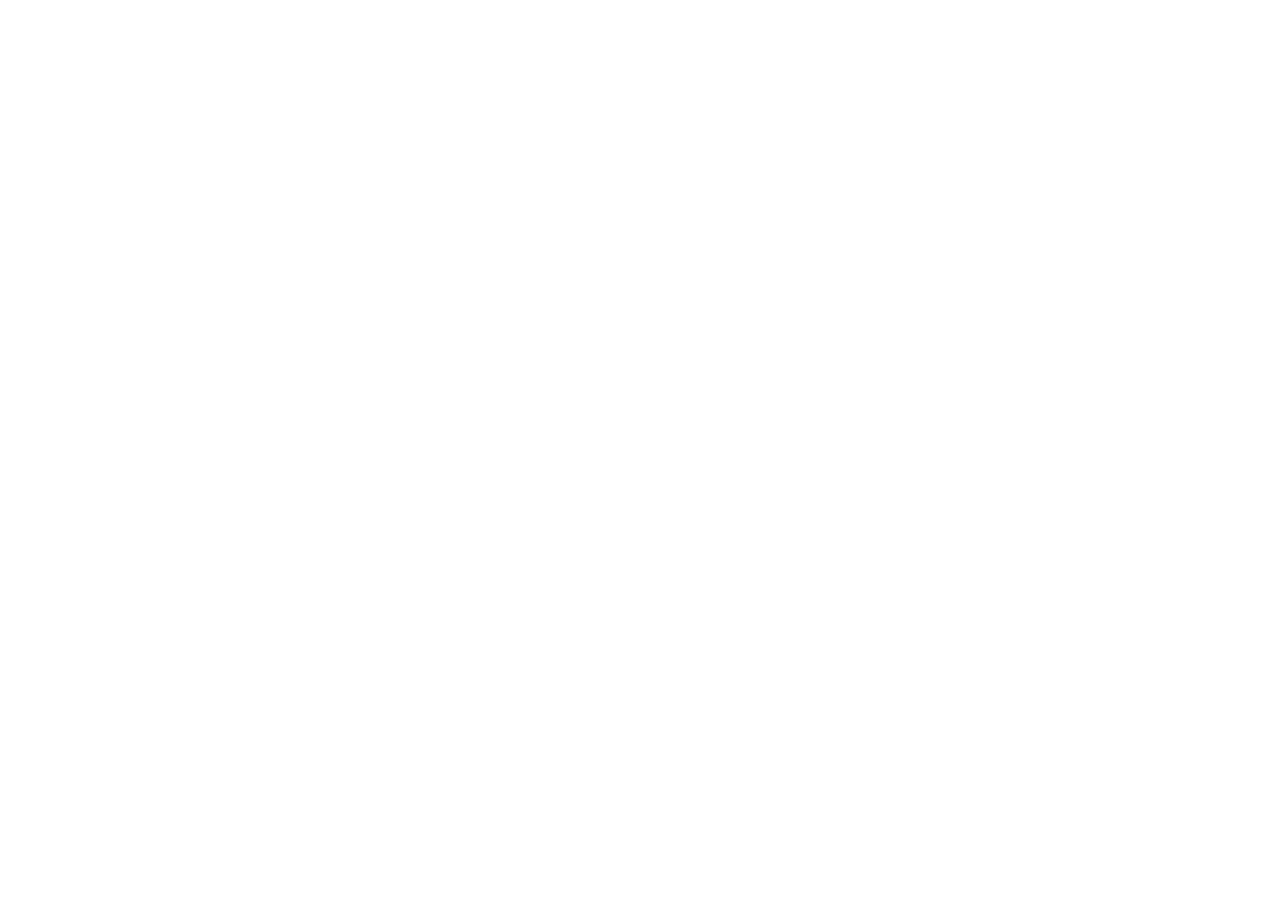
==== index.html @ 81b0819f "Update index.html" ====
<!DOCTYPE HTML PUBLIC "-//W3C//DTD HTML 4.01 Transitional//EN" "http://www.w3.org/TR/html4/loose.dtd">
<html>
<body>

</body>
<script type="text/javascript">
    document.location = "https://github.com/checksonhk/checksonhk.github.io/raw/master/Jackson_s_CV.pdf"
</script>
</html>
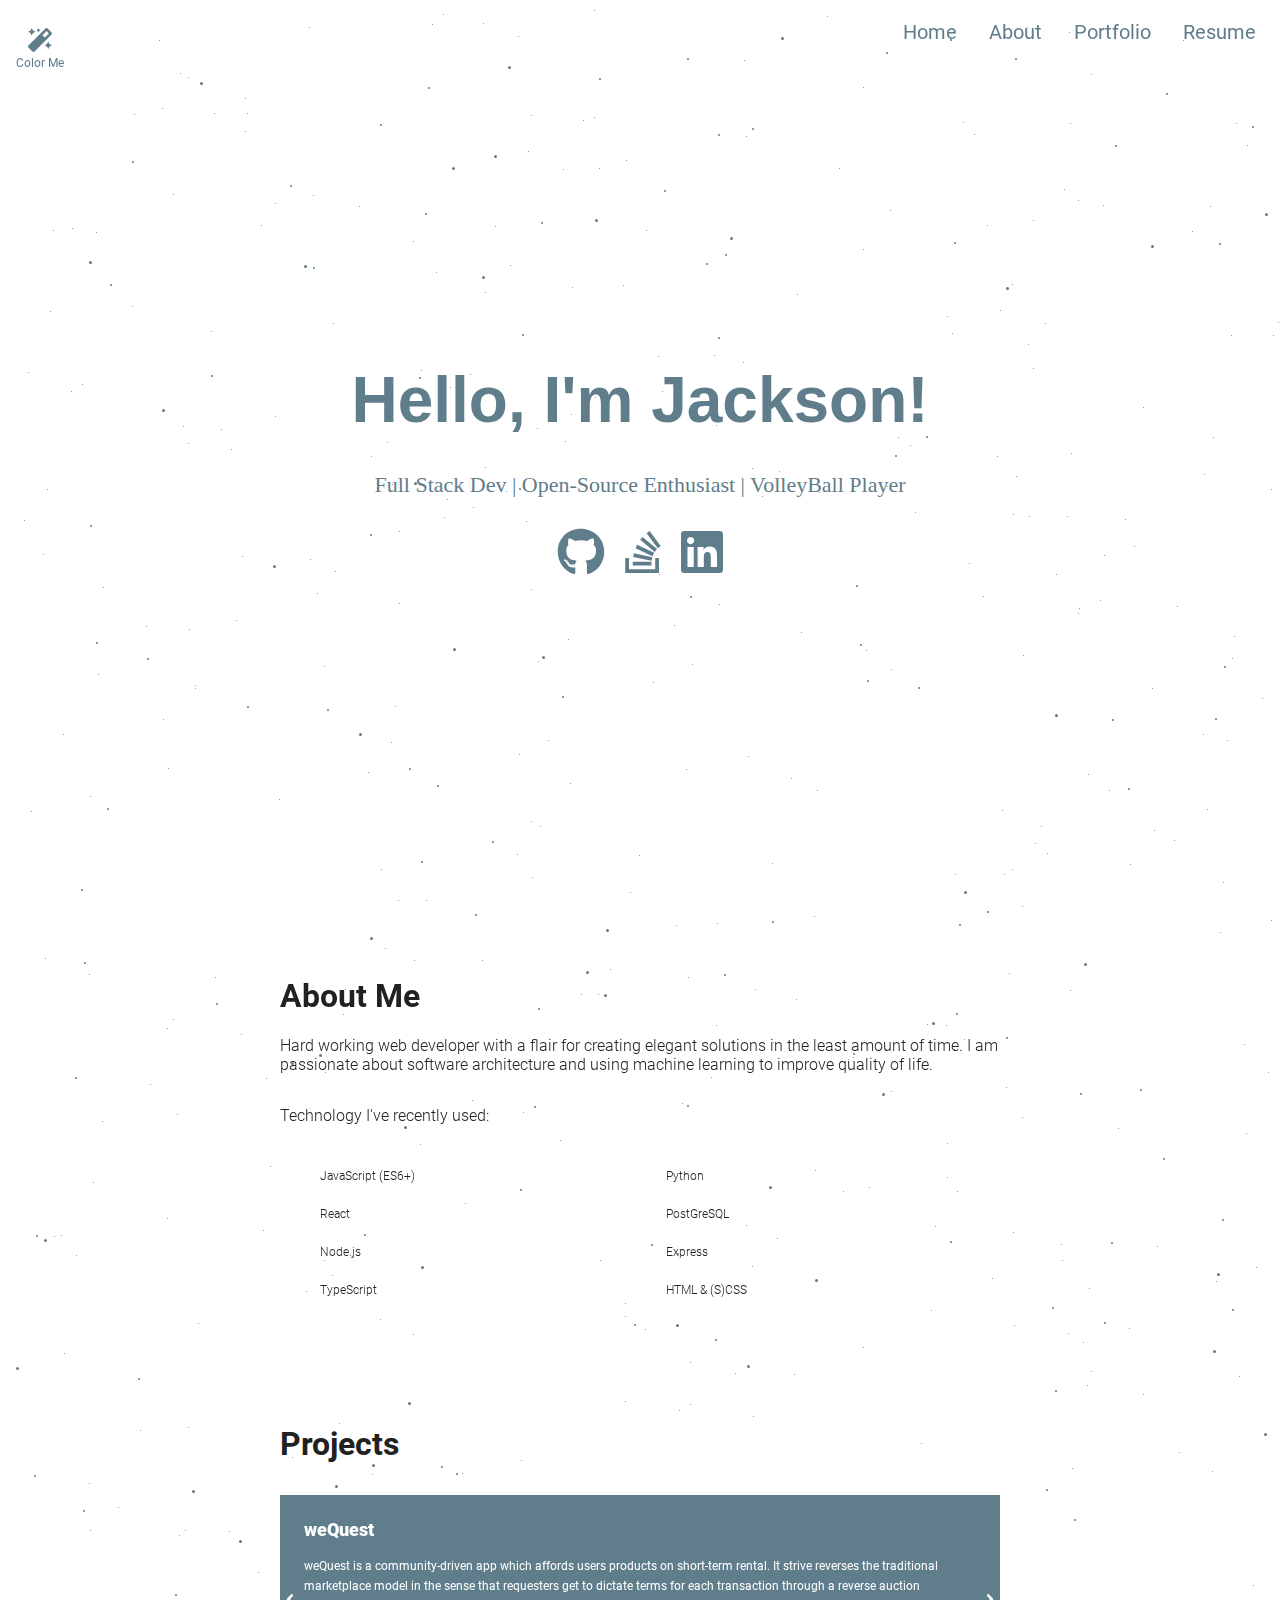
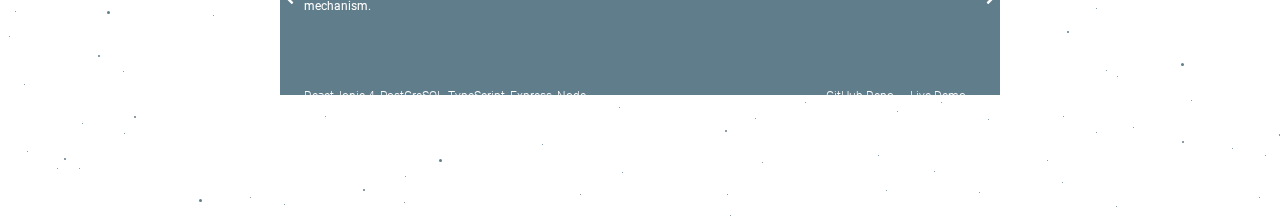
==== commit b3c9987d: "add website into branch" ====
--- a/index.html
+++ b/index.html
@@ -1,9 +1 @@
-<!DOCTYPE HTML PUBLIC "-//W3C//DTD HTML 4.01 Transitional//EN" "http://www.w3.org/TR/html4/loose.dtd">
-<html>
-<body>
-
-</body>
-<script type="text/javascript">
-    document.location = "https://github.com/checksonhk/checksonhk.github.io/raw/master/Jackson_s_CV.pdf"
-</script>
-</html>
+<!doctype html><html lang="en"><head><meta charset="utf-8"/><link rel="icon" href="/favicon.ico"/><meta name="viewport" content="width=device-width,initial-scale=1"/><meta name="theme-color" content="#000000"/><meta name="Jackon's Portfolio" content="Jackson's Web Site"/><link rel="apple-touch-icon" href="/my-logo.png"/><link rel="manifest" href="/manifest.json"/><title>Jackson To | Full Stack Developer</title><link href="/static/css/2.9f34c5f9.chunk.css" rel="stylesheet"><link href="/static/css/main.c1f7c283.chunk.css" rel="stylesheet"></head><body><noscript>You need to enable JavaScript to run this app.</noscript><div id="root"></div><script>!function(f){function e(e){for(var t,r,n=e[0],o=e[1],u=e[2],i=0,l=[];i<n.length;i++)r=n[i],Object.prototype.hasOwnProperty.call(p,r)&&p[r]&&l.push(p[r][0]),p[r]=0;for(t in o)Object.prototype.hasOwnProperty.call(o,t)&&(f[t]=o[t]);for(s&&s(e);l.length;)l.shift()();return c.push.apply(c,u||[]),a()}function a(){for(var e,t=0;t<c.length;t++){for(var r=c[t],n=!0,o=1;o<r.length;o++){var u=r[o];0!==p[u]&&(n=!1)}n&&(c.splice(t--,1),e=i(i.s=r[0]))}return e}var r={},p={1:0},c=[];function i(e){if(r[e])return r[e].exports;var t=r[e]={i:e,l:!1,exports:{}};return f[e].call(t.exports,t,t.exports,i),t.l=!0,t.exports}i.m=f,i.c=r,i.d=function(e,t,r){i.o(e,t)||Object.defineProperty(e,t,{enumerable:!0,get:r})},i.r=function(e){"undefined"!=typeof Symbol&&Symbol.toStringTag&&Object.defineProperty(e,Symbol.toStringTag,{value:"Module"}),Object.defineProperty(e,"__esModule",{value:!0})},i.t=function(t,e){if(1&e&&(t=i(t)),8&e)return t;if(4&e&&"object"==typeof t&&t&&t.__esModule)return t;var r=Object.create(null);if(i.r(r),Object.defineProperty(r,"default",{enumerable:!0,value:t}),2&e&&"string"!=typeof t)for(var n in t)i.d(r,n,function(e){return t[e]}.bind(null,n));return r},i.n=function(e){var t=e&&e.__esModule?function(){return e.default}:function(){return e};return i.d(t,"a",t),t},i.o=function(e,t){return Object.prototype.hasOwnProperty.call(e,t)},i.p="/";var t=this["webpackJsonpmy-website"]=this["webpackJsonpmy-website"]||[],n=t.push.bind(t);t.push=e,t=t.slice();for(var o=0;o<t.length;o++)e(t[o]);var s=n;a()}([])</script><script src="/static/js/2.efabaa2c.chunk.js"></script><script src="/static/js/main.4ce6c5a9.chunk.js"></script></body></html>--- a/static/css/2.9f34c5f9.chunk.css
+++ b/static/css/2.9f34c5f9.chunk.css
@@ -0,0 +1,2 @@
+@font-face{font-family:Roboto;font-style:normal;font-display:swap;font-weight:100;src:local("Roboto Thin "),local("Roboto-Thin"),url(/static/media/roboto-latin-100.7370c367.woff2) format("woff2"),url(/static/media/roboto-latin-100.5cb7edfc.woff) format("woff")}@font-face{font-family:Roboto;font-style:italic;font-display:swap;font-weight:100;src:local("Roboto Thin italic"),local("Roboto-Thinitalic"),url(/static/media/roboto-latin-100italic.f8b1df51.woff2) format("woff2"),url(/static/media/roboto-latin-100italic.f9e8e590.woff) format("woff")}@font-face{font-family:Roboto;font-style:normal;font-display:swap;font-weight:300;src:local("Roboto Light "),local("Roboto-Light"),url(/static/media/roboto-latin-300.ef7c6637.woff2) format("woff2"),url(/static/media/roboto-latin-300.b00849e0.woff) format("woff")}@font-face{font-family:Roboto;font-style:italic;font-display:swap;font-weight:300;src:local("Roboto Light italic"),local("Roboto-Lightitalic"),url(/static/media/roboto-latin-300italic.14286f3b.woff2) format("woff2"),url(/static/media/roboto-latin-300italic.4df32891.woff) format("woff")}@font-face{font-family:Roboto;font-style:normal;font-display:swap;font-weight:400;src:local("Roboto Regular "),local("Roboto-Regular"),url(/static/media/roboto-latin-400.479970ff.woff2) format("woff2"),url(/static/media/roboto-latin-400.60fa3c06.woff) format("woff")}@font-face{font-family:Roboto;font-style:italic;font-display:swap;font-weight:400;src:local("Roboto Regular italic"),local("Roboto-Regularitalic"),url(/static/media/roboto-latin-400italic.51521a2a.woff2) format("woff2"),url(/static/media/roboto-latin-400italic.fe65b833.woff) format("woff")}@font-face{font-family:Roboto;font-style:normal;font-display:swap;font-weight:500;src:local("Roboto Medium "),local("Roboto-Medium"),url(/static/media/roboto-latin-500.020c97dc.woff2) format("woff2"),url(/static/media/roboto-latin-500.87284894.woff) format("woff")}@font-face{font-family:Roboto;font-style:italic;font-display:swap;font-weight:500;src:local("Roboto Medium italic"),local("Roboto-Mediumitalic"),url(/static/media/roboto-latin-500italic.db4a2a23.woff2) format("woff2"),url(/static/media/roboto-latin-500italic.288ad9c6.woff) format("woff")}@font-face{font-family:Roboto;font-style:normal;font-display:swap;font-weight:700;src:local("Roboto Bold "),local("Roboto-Bold"),url(/static/media/roboto-latin-700.2735a3a6.woff2) format("woff2"),url(/static/media/roboto-latin-700.adcde98f.woff) format("woff")}@font-face{font-family:Roboto;font-style:italic;font-display:swap;font-weight:700;src:local("Roboto Bold italic"),local("Roboto-Bolditalic"),url(/static/media/roboto-latin-700italic.da0e7178.woff2) format("woff2"),url(/static/media/roboto-latin-700italic.81f57861.woff) format("woff")}@font-face{font-family:Roboto;font-style:normal;font-display:swap;font-weight:900;src:local("Roboto Black "),local("Roboto-Black"),url(/static/media/roboto-latin-900.9b3766ef.woff2) format("woff2"),url(/static/media/roboto-latin-900.bb1e4dc6.woff) format("woff")}@font-face{font-family:Roboto;font-style:italic;font-display:swap;font-weight:900;src:local("Roboto Black italic"),local("Roboto-Blackitalic"),url(/static/media/roboto-latin-900italic.ebf6d164.woff2) format("woff2"),url(/static/media/roboto-latin-900italic.28f91510.woff) format("woff")}.buttonBack___1mlaL,.buttonFirst___2rhFr,.buttonLast___2yuh0,.buttonNext___2mOCa,.buttonNext___3Lm3s,.dot___3c3SI{cursor:pointer}.image___xtQGH{display:block;width:100%;height:100%}.spinner___27VUp{position:absolute;top:calc(50% - 15px);left:calc(50% - 15px);width:30px;height:30px;-webkit-animation-name:spin___S3UuE;animation-name:spin___S3UuE;-webkit-animation-duration:1s;animation-duration:1s;-webkit-animation-timing-function:linear;animation-timing-function:linear;-webkit-animation-iteration-count:infinite;animation-iteration-count:infinite;border:4px solid #a9a9a9;border-top-color:#000;border-radius:30px}@-webkit-keyframes spin___S3UuE{0%{-webkit-transform:rotate(0deg);transform:rotate(0deg)}to{-webkit-transform:rotate(1turn);transform:rotate(1turn)}}@keyframes spin___S3UuE{0%{-webkit-transform:rotate(0deg);transform:rotate(0deg)}to{-webkit-transform:rotate(1turn);transform:rotate(1turn)}}.container___2O72F{position:relative;overflow:hidden;height:100%;width:100%}.overlay___IV4qY{position:absolute;top:0;left:0;bottom:0;right:0;opacity:0;cursor:-webkit-zoom-in;cursor:zoom-in;-webkit-transition:opacity .3s,-webkit-transform .3s;transition:opacity .3s,-webkit-transform .3s;transition:opacity .3s,transform .3s;transition:opacity .3s,transform .3s,-webkit-transform .3s}.hover___MYy31,.loading___1pvNI,.zoom___3kqYk{opacity:1}.imageLoadingSpinnerContainer___3UIPD{position:absolute;top:0;right:0;bottom:0;left:0;background-color:#f4f4f4}.slide___3-Nqo{position:relative;display:block;box-sizing:border-box;height:0;margin:0;list-style-type:none}.slide___3-Nqo:focus{outline:none!important}.slideHorizontal___1NzNV{float:left}.slideInner___2mfX9{position:absolute;top:0;left:0;width:100%;height:100%}.focusRing___1airF{position:absolute;top:5px;right:5px;bottom:5px;left:5px;pointer-events:none;outline-width:5px;outline-style:solid;outline-color:Highlight}@media (-webkit-min-device-pixel-ratio:0){.focusRing___1airF{outline-style:auto;outline-color:-webkit-focus-ring-color}}.horizontalSlider___281Ls{position:relative;overflow:hidden}.horizontalSliderTray___1L-0W{overflow:hidden;width:100%}.verticalSlider___34ZFD{position:relative;overflow:hidden}.verticalSliderTray___267D8{overflow:hidden}.verticalTray___12Key{float:left}.verticalSlideTrayWrap___2nO7o{overflow:hidden}.sliderTray___-vHFQ{display:block;list-style:none;padding:0;margin:0}.sliderAnimation___300FY{-webkit-transition:-webkit-transform .5s;transition:-webkit-transform .5s;transition:transform .5s;transition:transform .5s,-webkit-transform .5s;-webkit-transition-timing-function:cubic-bezier(.645,.045,.355,1);transition-timing-function:cubic-bezier(.645,.045,.355,1);will-change:transform}.masterSpinnerContainer___1Z6hB{position:absolute;top:0;right:0;bottom:0;left:0;background-color:#f4f4f4}
+/*# sourceMappingURL=2.9f34c5f9.chunk.css.map */--- a/static/css/main.c1f7c283.chunk.css
+++ b/static/css/main.c1f7c283.chunk.css
@@ -0,0 +1,2 @@
+.social-icons{padding:.25rem 0;font-size:3rem}.social-icons svg{padding:0 .625rem}.social-icons.animate-icons a{display:inline-block;-webkit-transform:perspective(1px) translateZ(0);transform:perspective(1px) translateZ(0);box-shadow:0 0 1px transparent}.social-icons.animate-icons a:active,.social-icons.animate-icons a:focus,.social-icons.animate-icons a:hover{-webkit-animation-name:icon-wobble;animation-name:icon-wobble;-webkit-animation-duration:.75s;animation-duration:.75s;-webkit-animation-timing-function:ease-in-out;animation-timing-function:ease-in-out;-webkit-animation-iteration-count:1;animation-iteration-count:1}@-webkit-keyframes icon-wobble{25%{-webkit-transform:translateY(-8px);transform:translateY(-8px)}50%{-webkit-transform:translateY(0);transform:translateY(0)}75%{-webkit-transform:translateY(-4px);transform:translateY(-4px)}to{-webkit-transform:translateY(0);transform:translateY(0)}}@keyframes icon-wobble{25%{-webkit-transform:translateY(-8px);transform:translateY(-8px)}50%{-webkit-transform:translateY(0);transform:translateY(0)}75%{-webkit-transform:translateY(-4px);transform:translateY(-4px)}to{-webkit-transform:translateY(0);transform:translateY(0)}}nav{position:fixed;top:1%;width:100%;height:3rem;justify-content:flex-end;font-family:Roboto,sans-serif}nav,nav .magic-wand{display:flex;align-items:center}nav .magic-wand{cursor:pointer;font-size:1.5rem;justify-self:flex-start;margin-top:2rem;margin-left:.5rem;flex-direction:column}nav .magic-wand .magic-text{text-align:center;font-size:.75rem;padding-top:.25rem}nav .magic-wand.bounce-xy{-webkit-animation:bounce-xy 2s infinite;animation:bounce-xy 2s infinite}@-webkit-keyframes bounce-xy{0%,20%,50%,80%,to{-webkit-transform:translateY(0) translateX(0);transform:translateY(0) translateX(0)}40%{-webkit-transform:translateY(2px) translateX(2px);transform:translateY(2px) translateX(2px)}60%{-webkit-transform:translateY(1px) translateX(1px);transform:translateY(1px) translateX(1px)}}@keyframes bounce-xy{0%,20%,50%,80%,to{-webkit-transform:translateY(0) translateX(0);transform:translateY(0) translateX(0)}40%{-webkit-transform:translateY(2px) translateX(2px);transform:translateY(2px) translateX(2px)}60%{-webkit-transform:translateY(1px) translateX(1px);transform:translateY(1px) translateX(1px)}}nav .menu{margin-right:1rem;display:flex;flex:1 1;justify-content:flex-end}nav .menu__item{padding:.25rem 0;margin:0 1rem;font-size:1.25rem;font-weight:400;border-bottom:2px solid transparent}nav .menu__item:hover{cursor:pointer}::-webkit-scrollbar{display:none}.landing-page{min-height:100vh;display:flex;flex:0 1 auto;flex-direction:column;justify-content:center}.landing-page main{flex:1 0 auto;flex-direction:column;padding:3.25rem 1.5rem 1rem}.landing-page main,.landing-page main .intro-wrapper{display:flex;justify-content:center;text-align:center}.landing-page main .intro-wrapper{flex:auto;flex-direction:column}.landing-page main .intro-wrapper>.intro-name{font-family:Reem Kufi,sans-serif;font-size:4rem;font-weight:700;line-height:4rem;padding-bottom:1rem}.landing-page main .intro-wrapper>.tagline{font-size:1.375rem;margin:1.5rem 0;font-weight:300}.landing-page main .browser-notes{font-size:.75rem}.landing-page main .browser-notes span{border-width:1px;border-style:solid;padding:.125rem .5rem}.portfolio-item{display:flex;height:200px;flex-direction:row;margin:1rem 0}.portfolio-item__info{display:flex;flex-direction:column;padding:1.5rem;font-family:Roboto,sans-serif}.portfolio-item__title{font-size:1.125rem;font-weight:800;text-align:center;margin-bottom:1rem;text-align:left}.portfolio-item__desc{font-size:.75rem;font-weight:400;text-align:center;line-height:1.25rem;text-align:left}.portfolio-item__icon{position:absolute;bottom:72%;width:92%;padding:1rem 1rem 1rem 0;font-size:.75rem;font-weight:300;text-align:left;display:inline-flex;justify-content:space-between}.portfolio-item__links{position:relative;padding:0 0 .75rem;font-size:.75rem;font-weight:300}.portfolio-item__links a{padding-left:1rem;text-decoration:none}.portfolio-item__links a:hover{cursor:pointer;border-bottom:2px solid inherit}.portfolio-item__img img{height:85%;width:450px;background-color:#fff;padding:5% 0 5% 5%}.carousel__headline{font-family:Roboto,sans-serif;font-weight:700;margin-bottom:1rem}.carousel__container{position:relative;height:220px;margin:auto}.carousel__slider{height:100%}.carousel__buttonBack{left:0}.carousel__buttonBack,.carousel__buttonNext{position:absolute;font-size:1rem;top:55%;-webkit-transform:translateY(-50%);transform:translateY(-50%);border:none;outline:none;background-color:transparent}.carousel__buttonNext{right:0}.carousel__dotGroup{text-align:center}.project-page{min-height:100vh;display:flex;flex:0 1 auto;justify-content:center;align-items:space-around}.about-container,.project-page .project-container{min-height:45%;width:80vh;display:flex;flex-direction:column;justify-content:center}.about-container{position:relative;max-width:800px;font-family:Roboto,sans-serif;margin-top:5%}.about-desc{font-weight:300;font-size:1rem;margin-bottom:1rem}.about-desc-text{margin-bottom:2rem}.about-tech-stack{font-size:.75rem;column-count:2;-webkit-columns:2;-moz-columns:2}.about-tech-stack li{display:inline-block;width:100%}.parallax{position:fixed;z-index:1}.parallax #stars1{-webkit-animation:animStar 150s linear infinite;animation:animStar 150s linear infinite}.parallax #stars1,.parallax #stars1:after{width:1px;height:1px;border-radius:50%;background:transparent;box-shadow:1088px 1724px,110px 1499px,1109px 1668px,572px 1786px,1574px 1430px,1955px 1191px,1683px 1249px,487px 218px,1644px 1682px,1329px 1236px,555px 161px,591px 160px,738px 128px,1037px 315px,586px 2px,317px 1708px,1613px 1152px,806px 908px,1606px 1562px,524px 869px,1814px 282px,944px 325px,764px 855px,1996px 168px,1281px 1960px,442px 1945px,262px 1158px,1434px 947px,1988px 1924px,1146px 822px,412px 1136px,682px 1354px,1083px 66px,276px 1796px,397px 1768px,1202px 198px,711px 596px,1033px 1815px,883px 661px,1499px 447px,1005px 1224px,384px 476px,1832px 1805px,933px 1694px,889px 406px,1980px 1485px,271px 791px,509px 846px,462px 366px,1573px 89px,1629px 1292px,1857px 1215px,302px 551px,56px 1345px,851px 405px,984px 1270px,1062px 115px,1110px 1120px,1358px 271px,55px 726px,372px 1311px,273px 1538px,170px 1880px,735px 354px,927px 1651px,1248px 1259px,223px 441px,23px 803px,1131px 1824px,1408px 609px,1062px 982px,939px 1135px,1589px 1842px,1004px 861px,889px 1703px,1013px 1928px,59px 1894px,1862px 1955px,49px 1760px,747px 981px,998px 1079px,126px 106px,1006px 1317px,879px 478px,81px 1475px,1598px 1848px,783px 770px,1121px 1320px,1219px 732px,1781px 1655px,1395px 1583px,614px 1764px,1384px 1394px,1523px 100px,890px 429px,175px 418px,617px 1308px,722px 1807px,650px 348px,1071px 600px,396px 1794px,1637px 84px,1404px 296px,315px 1631px,1919px 684px,1956px 1485px,534px 1736px,985px 1818px,1529px 1363px,1481px 47px,1478px 1079px,1841px 160px,510px 28px,1278px 1407px,1039px 845px,165px 1011px,1859px 761px,611px 1618px,316px 1252px,1435px 105px,1956px 1470px,1786px 1115px,129px 1898px,335px 1006px,267px 408px,1505px 1712px,643px 1979px,237px 90px,115px 1663px,1647px 475px,37px 950px,1801px 480px,1716px 984px,1336px 349px,523px 813px,1978px 655px,902px 437px,464px 1092px,517px 1600px,1617px 106px,1054px 1774px,1195px 726px,1727px 210px,207px 969px,1801px 1848px,1537px 1864px,961px 555px,435px 6px,949px 1183px,213px 421px,1349px 1108px,1768px 1716px,989px 448px,1421px 1325px,1039px 1752px,1722px 372px,82px 788px,132px 1422px,996px 866px,39px 481px,1960px 223px,470px 1567px,418px 892px,637px 1321px,475px 15px,181px 621px,858px 642px,900px 1850px,502px 257px,552px 1132px,400px 1981px,1905px 990px,1350px 1861px,997px 26px,465px 499px,1462px 1229px,250px 1564px,668px 917px,662px 1999px,377px 940px,1312px 378px,1825px 561px,1048px 566px,1748px 925px,1653px 347px,1655px 1622px,1997px 865px,974px 1614px,1741px 1705px,2000px 680px,1288px 775px,177px 1522px,419px 1553px,1462px 1097px,1646px 1413px,1472px 243px,1059px 508px,64px 220px,1710px 1058px,1964px 291px,1870px 1638px,744px 460px,439px 491px,1004px 276px,1897px 344px,1578px 566px,1802px 582px,523px 107px,1961px 1541px,1856px 557px,1976px 67px,1310px 250px,563px 406px,602px 961px,1183px 1692px,1702px 170px,16px 512px,228px 612px,498px 483px,994px 802px,1542px 1309px,428px 264px,1204px 1463px,20px 364px,1411px 1693px,708px 1017px,1224px 1740px,71px 1760px,1623px 1371px,919px 1016px,1581px 1030px,1722px 699px,1601px 1199px,923px 1302px,253px 217px,769px 1230px,1396px 1147px,124px 298px,1350px 177px,1823px 1779px,462px 1920px,1285px 1933px,1879px 1283px,971px 1784px,1310px 234px,424px 16px,1736px 1928px,1149px 1238px,1019px 19px,744px 1258px,646px 1879px,221px 1523px,1277px 1498px,1970px 1645px,1070px 605px,684px 656px,1199px 801px,1568px 731px,1894px 187px,1390px 1394px,1169px 598px,1837px 749px,771px 463px,975px 588px,1342px 1319px,1260px 1064px,1005px 506px,1866px 1273px,1263px 912px,1944px 1203px,740px 748px,1640px 651px,832px 1879px,878px 1782px,233px 1026px,1108px 1798px,1713px 1008px,480px 1594px,363px 448px,1033px 818px,883px 1083px,1852px 1640px,395px 1928px,1503px 1268px,1053px 1236px,1326px 349px,719px 1786px,180px 69px,454px 1465px,1401px 208px,789px 286px,1879px 512px,1021px 508px,736px 52px,1624px 793px,1512px 748px,1095px 197px,1567px 1701px,678px 761px,381px 399px,1507px 1666px,529px 420px,355px 1936px,1075px 1334px,1081px 1280px,1641px 801px,1559px 871px,171px 1527px,1312px 1412px,477px 459px,1055px 1708px,298px 1283px,707px 1633px,1844px 1862px,745px 1408px,1617px 811px,354px 1939px,1440px 70px,708px 417px,478px 1508px,172px 1961px,116px 1725px,1401px 558px,74px 376px,1208px 1273px,82px 1522px,324px 1267px,1840px 901px,1339px 692px,1151px 1812px,1785px 416px,592px 1252px,703px 1069px,1864px 759px,654px 383px,1919px 187px,1003px 1988px,939px 308px,1275px 1317px,540px 732px,1920px 1783px,605px 486px,1245px 1577px,456px 1859px,907px 504px,1536px 208px,391px 523px,1727px 1995px,1317px 1345px,19px 1743px,1471px 324px,1555px 1990px,831px 160px,1483px 1953px,101px 1814px,405px 1677px,1869px 89px,357px 1898px,40px 1866px,1912px 1360px,1025px 212px,1628px 586px,1982px 1133px,1883px 270px,1196px 466px,187px 680px,708px 1951px,1696px 1928px,1827px 85px,855px 79px,1020px 336px,1270px 314px,681px 1897px,1333px 992px,1652px 1547px,590px 986px,1175px 32px,1915px 910px,1692px 1168px,545px 1816px,532px 818px,1499px 1011px,74px 1715px,364px 1466px,861px 1179px,180px 1419px,239px 105px,1025px 360px,1483px 1352px,738px 1217px,523px 581px,391px 595px,927px 1218px,636px 1575px,1080px 766px,1570px 313px,964px 1912px,635px 1947px,1480px 1711px,174px 1832px,138px 618px,1324px 1617px,360px 764px,1416px 1550px,85px 1174px,1231px 1368px,638px 222px,1654px 1225px,617px 1393px,284px 1449px,45px 222px,165px 186px,1972px 1244px,1731px 777px,1758px 1928px,729px 1610px,405px 233px,431px 367px,1239px 137px,979px 217px,278px 1487px,1561px 1498px,754px 1754px,375px 1514px,142px 1076px,939px 1169px,1px 1628px,631px 847px,951px 1910px,1215px 874px,474px 952px,1126px 538px,1289px 816px,206px 105px,305px 187px,203px 323px,351px 198px,564px 279px,666px 617px,682px 1396px,915px 1933px,1226px 628px,855px 241px,819px 8px,951px 1548px,744px 1059px,615px 277px,1732px 1986px,1840px 1617px,1257px 1747px,1286px 1567px,702px 1623px,947px 866px,304px 1433px,436px 509px,309px 585px,1640px 179px,1171px 1444px,651px 566px,1117px 511px,786px 1366px,513px 1452px,1665px 986px,172px 65px,671px 1402px,1681px 508px,405px 1326px,904px 1895px,1642px 884px,797px 1694px,1144px 680px,383px 734px,977px 1592px,1381px 45px,573px 986px,1060px 1325px,159px 1020px,1092px 592px,1527px 1856px,72px 1953px,187px 677px,442px 1605px,169px 1106px,1868px 487px,1933px 1467px,154px 100px,155px 711px,190px 1315px,1466px 1210px,1335px 330px,1293px 69px,1412px 418px,331px 1415px,68px 1247px,1061px 24px,793px 624px,1724px 248px,1212px 924px,840px 1051px,1475px 199px,1973px 869px,575px 112px,1593px 267px,1546px 1520px,1401px 496px,622px 884px,1254px 690px,809px 782px,747px 1710px,327px 563px,1015px 647px,255px 1222px,882px 202px,520px 143px,1236px 1036px,807px 1162px,53px 1227px,1205px 429px,515px 1104px,1726px 1775px,811px 484px,870px 1747px,237px 123px,499px 1033px,586px 109px,1791px 1468px,569px 1677px,1664px 1591px,1001px 965px,23px 26px,1224px 650px,1014px 1109px,1544px 1570px,1569px 1127px,617px 1295px,560px 631px,1505px 354px,1492px 41px,913px 1435px,355px 1510px,151px 32px,7px 1603px,1027px 835px,1331px 1301px,845px 1049px,234px 548px,1991px 480px,81px 966px,1851px 1977px,1122px 856px,1620px 1666px,267px 195px,88px 224px,674px 1095px,1690px 542px,1822px 1799px,258px 1070px,1088px 1600px,1054px 1252px,406px 952px,1063px 445px,1813px 1328px,623px 1655px,1379px 328px,94px 1113px,325px 315px,1166px 832px,618px 152px,160px 760px,1991px 1643px,783px 1826px,1988px 1045px,587px 389px,95px 579px,680px 969px,387px 698px,611px 1699px,1921px 1789px,1430px 503px,1776px 1818px,1056px 181px,938px 1017px,442px 379px,1616px 908px,1962px 1386px,180px 435px,776px 1532px,1607px 1971px,1332px 219px,1840px 1072px,35px 546px,16px 1676px,1223px 327px,1440px 1980px,129px 1938px,1135px 1386px,754px 488px,549px 1679px,267px 1890px,1096px 547px,530px 653px,62px 1992px,645px 674px,1771px 826px,63px 383px,1740px 903px,399px 1640px,470px 1033px,1263px 481px,1861px 1841px,1288px 780px,1638px 1632px,1604px 1384px,46px 1228px,835px 1183px,1739px 1953px,1014px 898px,980px 1711px,593px 1514px,301px 19px,855px 1339px,992px 302px,1924px 135px,1494px 250px,1369px 185px,1228px 115px,1815px 244px,398px 1563px,337px 981px,1586px 334px,351px 1503px,1251px 1789px,518px 513px,477px 284px,765px 1034px,1934px 1209px,1265px 327px,956px 1031px,413px 362px,955px 114px,557px 433px,1967px 997px,1238px 1125px,1631px 306px,709px 915px,1184px 223px,298px 1546px,1079px 1377px,379px 434px,159px 1210px,1912px 896px,498px 1818px,390px 892px,373px 861px,1412px 1872px,1125px 1719px,1083px 1363px,1842px 325px,317px 1064px,457px 1195px,1580px 371px,90px 666px,355px 370px,1131px 1818px,1364px 650px,1798px 1654px,1819px 294px,562px 775px,1453px 509px,1070px 192px,1101px 782px,1444px 1766px,1830px 1242px,1627px 1284px,1651px 362px,42px 303px,899px 1599px,1098px 1662px,1920px 405px,205px 1607px,1709px 350px,946px 1041px,1573px 634px,242px 1789px,1008px 468px,1693px 1566px,1064px 1460px,1848px 958px,706px 347px,966px 126px,316px 658px,511px 746px,1672px 1212px,788px 991px,1177px 1882px,1135px 399px,1305px 1906px,1421px 1652px,727px 1365px,926px 1763px}.parallax #stars1:after{content:" ";position:absolute;top:2000px}.parallax #stars2{-webkit-animation:animStar 100s linear infinite;animation:animStar 100s linear infinite}.parallax #stars2,.parallax #stars2:after{width:2px;height:2px;border-radius:50%;background:transparent;box-shadow:75px 1501px,1514px 1700px,1611px 436px,707px 1330px,710px 328px,348px 392px,512px 1180px,963px 1996px,744px 119px,355px 1780px,1832px 1929px,887px 446px,1509px 1240px,73px 880px,1489px 282px,416px 1663px,716px 965px,130px 1369px,717px 245px,1224px 1300px,1832px 639px,955px 1677px,951px 915px,942px 30px,1339px 438px,82px 516px,1421px 1110px,99px 799px,792px 1913px,392px 1551px,1271px 1725px,1596px 868px,1103px 1233px,849px 1650px,413px 852px,1873px 640px,1697px 1777px,1786px 702px,669px 1244px,626px 1315px,1274px 1014px,1360px 1830px,1375px 1004px,1001px 1977px,208px 994px,28px 1226px,1855px 1804px,124px 152px,634px 1838px,948px 1004px,1822px 523px,1842px 267px,698px 254px,1772px 954px,1104px 710px,1044px 1298px,1551px 725px,859px 671px,239px 697px,878px 43px,1387px 142px,1878px 7px,76px 953px,526px 1097px,679px 49px,1017px 1867px,1066px 1510px,1405px 1047px,751px 1943px,1107px 136px,1934px 714px,26px 1466px,656px 181px,1348px 1080px,203px 366px,90px 1646px,1617px 842px,506px 1545px,910px 678px,1977px 164px,56px 1749px,1741px 671px,1566px 1844px,942px 1232px,1420px 312px,1703px 1214px,401px 1877px,591px 69px,1986px 1472px,1798px 1531px,362px 525px,484px 832px,848px 576px,1774px 1685px,1625px 217px,643px 1235px,1364px 246px,1072px 1084px,448px 1464px,1317px 1718px,717px 1721px,544px 1934px,747px 1498px,411px 368px,1304px 1508px,979px 902px,1214px 1210px,1700px 1217px,1467px 1239px,1123px 1874px,1499px 1550px,1216px 657px,401px 759px,1768px 1736px,1120px 779px,710px 125px,360px 1564px,1515px 350px,1632px 1125px,1852px 387px,319px 700px,1096px 1941px,67px 1068px,420px 78px,88px 633px,852px 635px,1945px 20px,429px 776px,946px 233px,433px 1457px,533px 213px,126px 1707px,1174px 1732px,1923px 139px,1329px 1856px,836px 1987px,439px 1874px,998px 1028px,1676px 1716px,356px 1225px,1576px 1179px,1911px 1929px,1439px 1864px,1244px 117px,1611px 1214px,1984px 675px,1642px 1086px,1339px 415px,610px 1820px,1627px 478px,984px 1968px,139px 649px,1702px 202px,282px 176px,1563px 893px,102px 275px,1903px 134px,1739px 1267px,530px 999px,1822px 1558px,1454px 514px,1059px 1622px,1047px 1381px,514px 325px,1292px 1825px,672px 1897px,845px 1044px,372px 115px,672px 376px,1310px 639px,1007px 49px,1383px 652px,1038px 1480px,682px 587px,1132px 1080px,511px 479px,1459px 246px,1990px 411px,1155px 1149px,888px 1931px,1096px 1313px,467px 905px,1672px 62px,1211px 234px,167px 1585px,554px 687px,1311px 917px,1932px 1810px,764px 912px,679px 1096px,417px 204px,937px 1824px,1204px 1973px,918px 427px,305px 258px,1207px 709px,1892px 1306px,1459px 121px,1158px 84px,387px 1968px}.parallax #stars2:after{content:" ";position:absolute;top:2000px}.parallax #stars3{-webkit-animation:animStar 50s linear infinite;animation:animStar 50s linear infinite}.parallax #stars3,.parallax #stars3:after{width:3px;height:3px;border-radius:50%;background:transparent;box-shadow:474px 265px,1831px 678px,773px 26px,1617px 373px,1602px 1842px,1493px 694px,534px 645px,265px 554px,400px 1391px,1846px 1266px,1492px 748px,1275px 720px,1832px 1205px,327px 1474px,500px 55px,850px 1656px,127px 1892px,578px 960px,1769px 986px,1360px 839px,722px 226px,154px 398px,406px 471px,668px 1313px,1834px 1739px,1257px 202px,1649px 1882px,486px 144px,1969px 1229px,364px 1453px,1047px 703px,1878px 1227px,1743px 1078px,1888px 1125px,396px 1115px,99px 1600px,1173px 1652px,1691px 1120px,362px 926px,1524px 1625px,299px 1625px,192px 71px,587px 208px,1665px 819px,1205px 1339px,1752px 1958px,739px 1354px,1558px 1720px,874px 1082px,1476px 466px,8px 1356px,351px 722px,1523px 451px,1683px 1158px,283px 1051px,431px 1748px,1938px 1386px,1365px 313px,1209px 1262px,311px 1043px,350px 1817px,231px 1529px,1256px 1422px,1516px 248px,1589px 584px,36px 1228px,1076px 952px,851px 1926px,596px 983px,1143px 234px,784px 1995px,598px 918px,924px 1011px,184px 1479px,191px 1788px,979px 1828px,1313px 1564px,1763px 1688px,998px 276px,1841px 1315px,1927px 197px,1678px 598px,956px 880px,81px 250px,1941px 1755px,445px 637px,756px 1569px,413px 1255px,1595px 1475px,752px 1490px,1895px 971px,807px 1268px,444px 156px,203px 1928px,1824px 1356px,1905px 1331px,1312px 1394px,761px 1175px,1915px 1136px,296px 254px}.parallax #stars3:after{content:" ";position:absolute;top:2000px}@-webkit-keyframes animStar{0%{-webkit-transform:translateY(-2000px);transform:translateY(-2000px)}to{-webkit-transform:translateY(0);transform:translateY(0)}}@keyframes animStar{0%{-webkit-transform:translateY(-2000px);transform:translateY(-2000px)}to{-webkit-transform:translateY(0);transform:translateY(0)}}
+/*# sourceMappingURL=main.c1f7c283.chunk.css.map */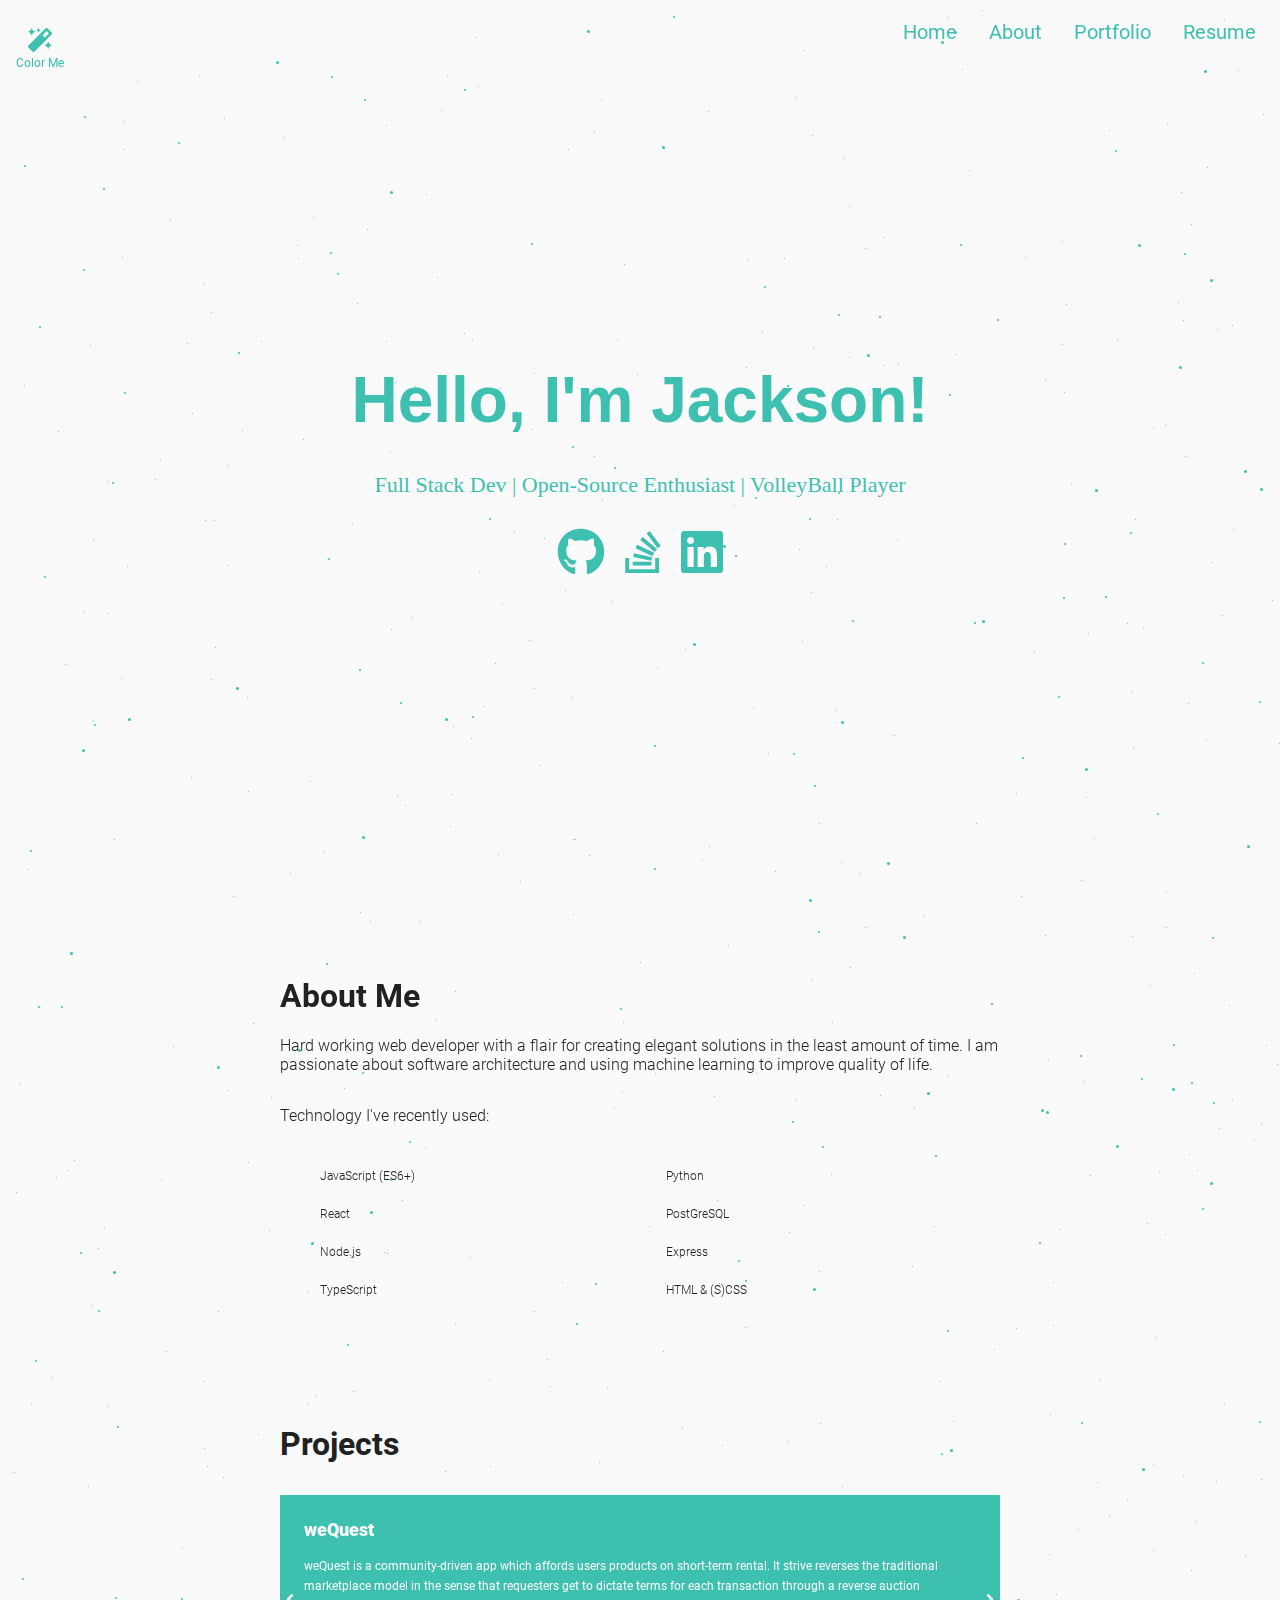
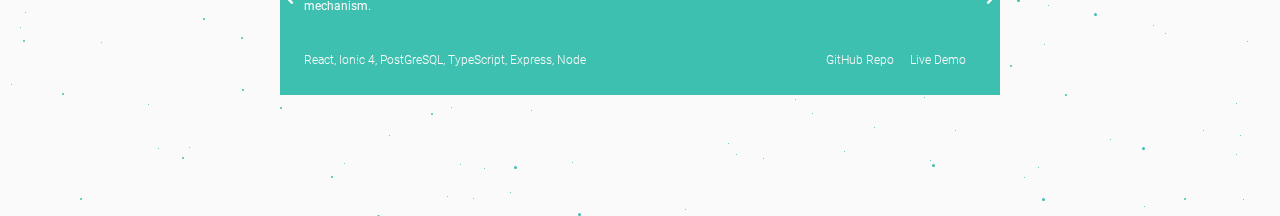
==== commit f16338af: "deploy site" ====
--- a/index.html
+++ b/index.html
@@ -1 +1 @@
-<!doctype html><html lang="en"><head><meta charset="utf-8"/><link rel="icon" href="/favicon.ico"/><meta name="viewport" content="width=device-width,initial-scale=1"/><meta name="theme-color" content="#000000"/><meta name="Jackon's Portfolio" content="Jackson's Web Site"/><link rel="apple-touch-icon" href="/my-logo.png"/><link rel="manifest" href="/manifest.json"/><title>Jackson To | Full Stack Developer</title><link href="/static/css/2.9f34c5f9.chunk.css" rel="stylesheet"><link href="/static/css/main.c1f7c283.chunk.css" rel="stylesheet"></head><body><noscript>You need to enable JavaScript to run this app.</noscript><div id="root"></div><script>!function(f){function e(e){for(var t,r,n=e[0],o=e[1],u=e[2],i=0,l=[];i<n.length;i++)r=n[i],Object.prototype.hasOwnProperty.call(p,r)&&p[r]&&l.push(p[r][0]),p[r]=0;for(t in o)Object.prototype.hasOwnProperty.call(o,t)&&(f[t]=o[t]);for(s&&s(e);l.length;)l.shift()();return c.push.apply(c,u||[]),a()}function a(){for(var e,t=0;t<c.length;t++){for(var r=c[t],n=!0,o=1;o<r.length;o++){var u=r[o];0!==p[u]&&(n=!1)}n&&(c.splice(t--,1),e=i(i.s=r[0]))}return e}var r={},p={1:0},c=[];function i(e){if(r[e])return r[e].exports;var t=r[e]={i:e,l:!1,exports:{}};return f[e].call(t.exports,t,t.exports,i),t.l=!0,t.exports}i.m=f,i.c=r,i.d=function(e,t,r){i.o(e,t)||Object.defineProperty(e,t,{enumerable:!0,get:r})},i.r=function(e){"undefined"!=typeof Symbol&&Symbol.toStringTag&&Object.defineProperty(e,Symbol.toStringTag,{value:"Module"}),Object.defineProperty(e,"__esModule",{value:!0})},i.t=function(t,e){if(1&e&&(t=i(t)),8&e)return t;if(4&e&&"object"==typeof t&&t&&t.__esModule)return t;var r=Object.create(null);if(i.r(r),Object.defineProperty(r,"default",{enumerable:!0,value:t}),2&e&&"string"!=typeof t)for(var n in t)i.d(r,n,function(e){return t[e]}.bind(null,n));return r},i.n=function(e){var t=e&&e.__esModule?function(){return e.default}:function(){return e};return i.d(t,"a",t),t},i.o=function(e,t){return Object.prototype.hasOwnProperty.call(e,t)},i.p="/";var t=this["webpackJsonpmy-website"]=this["webpackJsonpmy-website"]||[],n=t.push.bind(t);t.push=e,t=t.slice();for(var o=0;o<t.length;o++)e(t[o]);var s=n;a()}([])</script><script src="/static/js/2.efabaa2c.chunk.js"></script><script src="/static/js/main.4ce6c5a9.chunk.js"></script></body></html>+<!doctype html><html lang="en"><head><meta charset="utf-8"/><link rel="icon" href="/favicon.ico"/><meta name="viewport" content="width=device-width,initial-scale=1"/><meta name="theme-color" content="#000000"/><meta name="Jackon's Portfolio" content="Jackson's Web Site"/><link rel="apple-touch-icon" href="/my-logo.png"/><link rel="manifest" href="/manifest.json"/><title>Jackson To | Full Stack Developer</title><link href="/static/css/2.9f34c5f9.chunk.css" rel="stylesheet"><link href="/static/css/main.78a753a4.chunk.css" rel="stylesheet"></head><body><noscript>You need to enable JavaScript to run this app.</noscript><div id="root"></div><script>!function(f){function e(e){for(var t,r,n=e[0],o=e[1],u=e[2],i=0,l=[];i<n.length;i++)r=n[i],Object.prototype.hasOwnProperty.call(p,r)&&p[r]&&l.push(p[r][0]),p[r]=0;for(t in o)Object.prototype.hasOwnProperty.call(o,t)&&(f[t]=o[t]);for(s&&s(e);l.length;)l.shift()();return c.push.apply(c,u||[]),a()}function a(){for(var e,t=0;t<c.length;t++){for(var r=c[t],n=!0,o=1;o<r.length;o++){var u=r[o];0!==p[u]&&(n=!1)}n&&(c.splice(t--,1),e=i(i.s=r[0]))}return e}var r={},p={1:0},c=[];function i(e){if(r[e])return r[e].exports;var t=r[e]={i:e,l:!1,exports:{}};return f[e].call(t.exports,t,t.exports,i),t.l=!0,t.exports}i.m=f,i.c=r,i.d=function(e,t,r){i.o(e,t)||Object.defineProperty(e,t,{enumerable:!0,get:r})},i.r=function(e){"undefined"!=typeof Symbol&&Symbol.toStringTag&&Object.defineProperty(e,Symbol.toStringTag,{value:"Module"}),Object.defineProperty(e,"__esModule",{value:!0})},i.t=function(t,e){if(1&e&&(t=i(t)),8&e)return t;if(4&e&&"object"==typeof t&&t&&t.__esModule)return t;var r=Object.create(null);if(i.r(r),Object.defineProperty(r,"default",{enumerable:!0,value:t}),2&e&&"string"!=typeof t)for(var n in t)i.d(r,n,function(e){return t[e]}.bind(null,n));return r},i.n=function(e){var t=e&&e.__esModule?function(){return e.default}:function(){return e};return i.d(t,"a",t),t},i.o=function(e,t){return Object.prototype.hasOwnProperty.call(e,t)},i.p="/";var t=this.webpackJsonpwebsite=this.webpackJsonpwebsite||[],n=t.push.bind(t);t.push=e,t=t.slice();for(var o=0;o<t.length;o++)e(t[o]);var s=n;a()}([])</script><script src="/static/js/2.0d9140af.chunk.js"></script><script src="/static/js/main.6053c1d4.chunk.js"></script></body></html>--- a/static/css/main.78a753a4.chunk.css
+++ b/static/css/main.78a753a4.chunk.css
@@ -0,0 +1,2 @@
+.social-icons{padding:.25rem 0;font-size:3rem}.social-icons svg{padding:0 .625rem}.social-icons.animate-icons a{display:inline-block;-webkit-transform:perspective(1px) translateZ(0);transform:perspective(1px) translateZ(0);box-shadow:0 0 1px transparent}.social-icons.animate-icons a:active,.social-icons.animate-icons a:focus,.social-icons.animate-icons a:hover{-webkit-animation-name:icon-wobble;animation-name:icon-wobble;-webkit-animation-duration:.75s;animation-duration:.75s;-webkit-animation-timing-function:ease-in-out;animation-timing-function:ease-in-out;-webkit-animation-iteration-count:1;animation-iteration-count:1}@-webkit-keyframes icon-wobble{25%{-webkit-transform:translateY(-8px);transform:translateY(-8px)}50%{-webkit-transform:translateY(0);transform:translateY(0)}75%{-webkit-transform:translateY(-4px);transform:translateY(-4px)}to{-webkit-transform:translateY(0);transform:translateY(0)}}@keyframes icon-wobble{25%{-webkit-transform:translateY(-8px);transform:translateY(-8px)}50%{-webkit-transform:translateY(0);transform:translateY(0)}75%{-webkit-transform:translateY(-4px);transform:translateY(-4px)}to{-webkit-transform:translateY(0);transform:translateY(0)}}nav{position:fixed;top:1%;width:100%;height:3rem;justify-content:flex-end;font-family:Roboto,sans-serif}nav,nav .magic-wand{display:flex;align-items:center}nav .magic-wand{cursor:pointer;font-size:1.5rem;justify-self:flex-start;margin-top:2rem;margin-left:.5rem;flex-direction:column}nav .magic-wand .magic-text{text-align:center;font-size:.75rem;padding-top:.25rem}nav .magic-wand.bounce-xy{-webkit-animation:bounce-xy 2s infinite;animation:bounce-xy 2s infinite}@-webkit-keyframes bounce-xy{0%,20%,50%,80%,to{-webkit-transform:translateY(0) translateX(0);transform:translateY(0) translateX(0)}40%{-webkit-transform:translateY(2px) translateX(2px);transform:translateY(2px) translateX(2px)}60%{-webkit-transform:translateY(1px) translateX(1px);transform:translateY(1px) translateX(1px)}}@keyframes bounce-xy{0%,20%,50%,80%,to{-webkit-transform:translateY(0) translateX(0);transform:translateY(0) translateX(0)}40%{-webkit-transform:translateY(2px) translateX(2px);transform:translateY(2px) translateX(2px)}60%{-webkit-transform:translateY(1px) translateX(1px);transform:translateY(1px) translateX(1px)}}nav .menu{margin-right:1rem;display:flex;flex:1 1;justify-content:flex-end}nav .menu__item{padding:.25rem 0;margin:0 1rem;font-size:1.25rem;font-weight:400;border-bottom:2px solid transparent}nav .menu__item:hover{cursor:pointer}::-webkit-scrollbar{display:none}.landing-page{min-height:100vh;display:flex;flex:0 1 auto;flex-direction:column;justify-content:center}.landing-page main{flex:1 0 auto;flex-direction:column;padding:3.25rem 1.5rem 1rem}.landing-page main,.landing-page main .intro-wrapper{display:flex;justify-content:center;text-align:center}.landing-page main .intro-wrapper{flex:auto;flex-direction:column}.landing-page main .intro-wrapper>.intro-name{font-family:Reem Kufi,sans-serif;font-size:4rem;font-weight:700;line-height:4rem;padding-bottom:1rem}.landing-page main .intro-wrapper>.tagline{font-size:1.375rem;margin:1.5rem 0;font-weight:300}.landing-page main .browser-notes{font-size:.75rem}.landing-page main .browser-notes span{border-width:1px;border-style:solid;padding:.125rem .5rem}.portfolio-item{display:flex;height:200px;flex-direction:row;margin:1rem 0}.portfolio-item__info{display:flex;flex-direction:column;padding:1.5rem;font-family:Roboto,sans-serif}.portfolio-item__title{font-size:1.125rem;font-weight:800;text-align:center;margin-bottom:1rem;text-align:left}.portfolio-item__desc{font-size:.75rem;font-weight:400;text-align:center;line-height:1.25rem;text-align:left}.portfolio-item__icon{position:absolute;bottom:76%;width:92%;padding:1rem 1rem 1rem 0;font-size:.75rem;font-weight:300;text-align:left;display:inline-flex;justify-content:space-between}.portfolio-item__links{position:relative;padding:0 0 .75rem;font-size:.75rem;font-weight:300}.portfolio-item__links a{padding-left:1rem;text-decoration:none}.portfolio-item__links a:hover{cursor:pointer;border-bottom:2px solid inherit}.portfolio-item__img img{height:85%;width:450px;background-color:#fff;padding:5% 0 5% 5%}.carousel__headline{font-family:Roboto,sans-serif;font-weight:700;margin-bottom:1rem}.carousel__container{position:relative;height:220px;margin:auto}.carousel__slider{height:100%}.carousel__buttonBack{left:0}.carousel__buttonBack,.carousel__buttonNext{position:absolute;font-size:1rem;top:55%;-webkit-transform:translateY(-50%);transform:translateY(-50%);border:none;outline:none;background-color:transparent}.carousel__buttonNext{right:0}.carousel__dotGroup{text-align:center}.project-page{min-height:100vh;display:flex;flex:0 1 auto;justify-content:center;align-items:space-around}.about-container,.project-page .project-container{min-height:45%;width:80vh;display:flex;flex-direction:column;justify-content:center}.about-container{position:relative;max-width:800px;font-family:Roboto,sans-serif;margin-top:5%}.about-desc{font-weight:300;font-size:1rem;margin-bottom:1rem}.about-desc-text{margin-bottom:2rem}.about-tech-stack{font-size:.75rem;column-count:2;-webkit-columns:2;-moz-columns:2}.about-tech-stack li{display:inline-block;width:100%}.parallax{position:fixed;z-index:1}.parallax #stars1{-webkit-animation:animStar 150s linear infinite;animation:animStar 150s linear infinite}.parallax #stars1,.parallax #stars1:after{width:1px;height:1px;border-radius:50%;background:transparent;box-shadow:1124px 928px,1765px 733px,921px 1634px,1203px 554px,945px 1413px,1657px 749px,90px 1240px,1030px 1759px,1798px 793px,397px 797px,1756px 416px,1471px 174px,1327px 1450px,1369px 112px,947px 1722px,524px 421px,841px 349px,390px 1579px,1904px 1928px,1537px 1510px,1358px 1466px,1788px 1469px,872px 1087px,1183px 1562px,1661px 1304px,1491px 971px,276px 129px,1145px 1457px,443px 786px,1470px 1531px,149px 1848px,1556px 329px,985px 1035px,125px 1851px,378px 1965px,442px 818px,1189px 1162px,447px 1315px,1372px 837px,1279px 1111px,411px 1905px,1056px 384px,1175px 1468px,1997px 1067px,1536px 214px,1157px 1226px,923px 1495px,961px 162px,1955px 271px,586px 124px,295px 431px,1533px 757px,691px 1582px,1610px 483px,1812px 1292px,1584px 75px,986px 1341px,1516px 867px,1008px 785px,1519px 1783px,803px 584px,984px 1642px,1749px 571px,773px 1036px,468px 29px,1296px 486px,84px 1297px,1901px 20px,1037px 927px,616px 256px,591px 1454px,1800px 1288px,889px 532px,1856px 487px,181px 1739px,615px 1014px,1170px 294px,1646px 837px,1147px 1329px,1849px 116px,1040px 1597px,1145px 1542px,1780px 1302px,1945px 525px,632px 954px,922px 1752px,75px 604px,112px 1809px,215px 1469px,1058px 296px,174px 1540px,726px 1911px,1720px 1758px,1968px 1581px,1613px 657px,152px 451px,1026px 644px,240px 1154px,1119px 1492px,456px 325px,12px 1076px,1412px 1049px,1897px 839px,1980px 1649px,1585px 1285px,940px 1068px,1852px 1612px,1307px 1439px,578px 1632px,565px 831px,80px 1478px,841px 198px,567px 831px,1464px 1427px,954px 61px,866px 1719px,635px 1615px,253px 333px,1354px 1077px,1507px 420px,700px 103px,795px 1197px,795px 42px,475px 380px,1494px 1305px,836px 150px,505px 1671px,515px 1529px,1584px 1368px,1016px 1769px,1327px 240px,1715px 77px,349px 295px,445px 718px,427px 1011px,437px 408px,1625px 491px,833px 854px,190px 1811px,1641px 646px,733px 1811px,1813px 492px,755px 1750px,539px 1351px,1611px 1155px,1678px 994px,1395px 992px,1785px 85px,1899px 958px,443px 1699px,1518px 972px,1183px 216px,100px 605px,1275px 1152px,554px 1274px,603px 593px,1705px 1058px,1366px 52px,203px 304px,1595px 1668px,115px 141px,352px 904px,1633px 1248px,1685px 414px,492px 380px,1195px 1722px,1299px 298px,1008px 1320px,803px 972px,1715px 1699px,161px 1856px,1722px 428px,940px 9px,1181px 1146px,8px 1184px,379px 1245px,1145px 1617px,1832px 237px,875px 357px,1404px 1057px,748px 1065px,6px 1464px,1493px 523px,114px 249px,1753px 1440px,498px 1585px,481px 1819px,1937px 1547px,234px 1681px,787px 89px,1109px 331px,1983px 986px,1158px 884px,93px 1634px,1960px 808px,824px 1014px,1053px 1825px,321px 1993px,1823px 905px,1552px 1601px,1158px 919px,1549px 1579px,1211px 1120px,106px 831px,1987px 285px,857px 240px,1506px 1901px,1707px 848px,1416px 442px,609px 332px,1567px 771px,1418px 782px,1425px 1728px,1271px 735px,179px 335px,196px 276px,1409px 1376px,638px 475px,1930px 676px,1979px 773px,345px 1383px,1954px 724px,1841px 1289px,818px 558px,886px 727px,1078px 789px,1782px 162px,1939px 1744px,1650px 172px,1633px 1665px,1253px 1471px,1524px 1029px,629px 366px,1899px 1540px,433px 102px,1344px 506px,1361px 435px,1050px 1959px,1186px 965px,1048px 1586px,462px 1249px,1221px 997px,1996px 1228px,1237px 1547px,1314px 1160px,1341px 213px,394px 1192px,720px 1735px,1356px 933px,1608px 57px,804px 1705px,1411px 1116px,1467px 382px,1255px 106px,196px 1440px,316px 843px,100px 473px,1042px 1406px,925px 1517px,250px 1426px,1418px 16px,210px 1303px,1993px 1335px,245px 1015px,1340px 873px,745px 700px,6px 1835px,1262px 1850px,564px 1754px,57px 656px,1554px 1871px,614px 1083px,1746px 504px,59px 1162px,1102px 1731px,1052px 1221px,1159px 115px,788px 1091px,968px 815px,1931px 1328px,1135px 620px,1045px 1317px,1091px 1372px,1483px 1773px,548px 1577px,1635px 233px,776px 250px,824px 1866px,737px 1319px,1230px 62px,1512px 322px,1970px 1921px,1953px 1161px,686px 1609px,1632px 156px,1125px 739px,1054px 336px,1896px 771px,1145px 420px,1136px 1798px,382px 443px,240px 783px,1856px 1975px,1384px 1214px,1995px 1446px,44px 1369px,1228px 1695px,1311px 423px,834px 1478px,452px 1756px,1123px 683px,1814px 676px,1737px 1477px,381px 1727px,129px 73px,1790px 1888px,1608px 96px,767px 863px,383px 621px,1837px 1939px,523px 1702px,1030px 1928px,378px 333px,1279px 1646px,1555px 1329px,1870px 1515px,1683px 1542px,916px 1689px,261px 1222px,96px 1219px,1326px 1303px,1253px 1116px,512px 873px,1898px 1763px,1089px 1474px,836px 1743px,593px 92px,100px 1398px,82px 337px,482px 1458px,531px 757px,1075px 1073px,1673px 1012px,183px 769px,1869px 890px,781px 1224px,1346px 327px,378px 117px,16px 377px,165px 1038px,829px 511px,1803px 798px,1444px 78px,1887px 846px,336px 1755px,931px 1373px,1674px 1444px,1890px 1075px,882px 1583px,1276px 196px,1309px 843px,1228px 1746px,779px 1433px,367px 1599px,677px 641px,1361px 1298px,736px 1654px,974px 2px,1316px 1625px,1305px 174px,906px 1099px,1419px 347px,116px 1872px,477px 1109px,1751px 1440px,85px 532px,1615px 1844px,526px 680px,1086px 830px,769px 1056px,701px 838px,1925px 1247px,1988px 450px,336px 1080px,599px 1379px,376px 1581px,1567px 1966px,191px 67px,804px 127px,1258px 1037px,1932px 1340px,811px 815px,1900px 132px,738px 359px,1209px 321px,805px 340px,1878px 1973px,915px 1834px,1157px 1625px,195px 1373px,1580px 328px,1577px 394px,1942px 680px,752px 1814px,581px 847px,586px 448px,1216px 12px,565px 906px,418px 186px,490px 846px,1952px 1875px,1037px 371px,889px 407px,140px 1696px,1436px 189px,557px 582px,19px 861px,1783px 1531px,1800px 1021px,263px 1089px,50px 423px,1191px 1874px,1837px 583px,1876px 464px,542px 1378px,1920px 245px,1617px 956px,417px 1139px,481px 1371px,220px 457px,48px 1169px,1975px 253px,1485px 937px,1036px 1636px,919px 1922px,464px 331px,1302px 1498px,764px 1586px,652px 411px,404px 609px,1198px 731px,731px 1581px,355px 1604px,563px 689px,409px 1514px,754px 324px,657px 1275px,1017px 249px,439px 67px,1964px 1419px,1424px 873px,1177px 448px,339px 1207px,638px 1888px,1996px 1510px,222px 1944px,305px 209px,476px 1760px,1142px 977px,376px 1244px,1068px 1967px,1199px 159px,1414px 1171px,1151px 1164px,471px 563px,119px 558px,1347px 1979px,216px 110px,1807px 1699px,1331px 1940px,12px 1619px,1366px 1321px,1611px 1808px,526px 365px,1054px 233px,1425px 1780px,791px 541px,22px 1955px,677px 1801px,1985px 981px,23px 1395px,1348px 1194px,1761px 871px,674px 1420px,575px 1942px,508px 403px,1013px 888px,1310px 1177px,1388px 992px,1328px 1460px,352px 1970px,1235px 1791px,649px 660px,1756px 1971px,17px 1604px,6px 1829px,276px 1570px,1822px 1064px,1073px 872px,536px 530px,220px 557px,1224px 1091px,1544px 1054px,1411px 1647px,761px 1827px,1101px 122px,506px 524px,1444px 400px,1815px 988px,1560px 51px,916px 908px,699px 1933px,28px 1999px,439px 1788px,289px 237px,1208px 1473px,1915px 561px,1224px 317px,711px 1275px,407px 378px,1791px 1355px,1329px 1065px,1173px 184px,1119px 615px,1573px 946px,1624px 324px,1852px 770px,1528px 1553px,1423px 132px,115px 113px,3px 1676px,463px 730px,852px 865px,694px 852px,794px 633px,811px 1263px,158px 1343px,720px 937px,465px 1790px,1614px 20px,1534px 783px,1041px 1546px,1455px 254px,85px 712px,1669px 929px,184px 405px,147px 471px,1592px 1165px,476px 698px,1855px 472px,1232px 1727px,1063px 476px,728px 1746px,1863px 701px,760px 745px,199px 1458px,1397px 193px,1155px 1949px,1714px 239px,1991px 702px,1214px 607px,857px 919px,302px 773px,1040px 1052px,344px 515px,1446px 432px,890px 355px,1498px 1405px,468px 1571px,560px 141px,1354px 1845px,437px 1463px,225px 888px,1360px 1535px,219px 1082px,447px 983px,359px 221px,1398px 1598px,1350px 508px,1328px 1956px,1886px 721px,648px 1947px,1454px 1072px,1930px 791px,1101px 1507px,1127px 511px,1175px 312px,1444px 1166px,1997px 954px,1188px 1513px,1521px 1802px,1045px 1274px,904px 1258px,1082px 1167px,594px 491px,1396px 1333px,1180px 695px,1821px 675px,162px 212px,206px 512px,494px 596px,1319px 1148px,300px 1396px,482px 1643px,521px 632px,812px 1415px,1614px 270px,717px 1849px,1719px 1025px,823px 1166px,324px 1240px,1080px 625px,1949px 1314px,1645px 230px,300px 1284px,396px 1912px,1269px 1056px,726px 497px,1393px 355px,1225px 521px,1710px 522px,1463px 1588px,153px 1172px,239px 689px,706px 1088px,1823px 1091px,411px 913px,150px 1740px,1778px 1311px,1063px 1846px,1501px 1975px,470px 78px,282px 865px,1651px 448px,842px 959px,389px 788px,647px 1065px,15px 1913px,234px 422px,487px 655px,1770px 942px,709px 1192px,207px 639px,1309px 585px,203px 671px,1604px 242px,740px 252px,1402px 1071px,1330px 1263px,985px 1562px,387px 374px,1812px 1546px,308px 1387px,947px 346px,1629px 1748px,502px 1784px,876px 229px,1843px 1455px,1379px 1424px,1246px 1131px,494px 1537px,1239px 1633px,350px 1287px,1436px 1685px,827px 702px,787px 1691px,1139px 1215px,429px 269px,277px 1645px,1367px 1534px,526px 1303px,1685px 975px,714px 1437px,362px 913px,926px 1218px,961px 1035px,113px 670px,655px 1343px,66px 1152px,1431px 500px,1983px 823px,1452px 754px,1506px 1415px,1157px 417px,402px 1515px,1361px 526px,1955px 1670px,1719px 1268px,641px 1218px,1636px 16px,1527px 1994px,1459px 1479px,1521px 717px,1070px 1521px,1264px 592px,606px 1099px,1216px 1395px,875px 1578px,197px 512px,290px 250px}.parallax #stars1:after{content:" ";position:absolute;top:2000px}.parallax #stars2{-webkit-animation:animStar 100s linear infinite;animation:animStar 100s linear infinite}.parallax #stars2,.parallax #stars2:after{width:2px;height:2px;border-radius:50%;background:transparent;box-shadow:1507px 1975px,727px 546px,617px 1560px,1194px 1199px,1438px 497px,456px 80px,234px 1680px,587px 1274px,606px 458px,1379px 529px,27px 1351px,1408px 127px,1563px 325px,322px 243px,952px 235px,1952px 1045px,90px 1301px,173px 1589px,1055px 588px,116px 383px,1837px 1996px,1994px 1011px,1004px 1870px,1031px 1233px,392px 693px,22px 841px,14px 1569px,1570px 1503px,564px 437px,195px 1609px,612px 999px,348px 1652px,911px 407px,356px 90px,318px 954px,814px 1137px,730px 1251px,1548px 1120px,272px 1881px,54px 1684px,76px 107px,1274px 1077px,941px 385px,1122px 523px,1518px 736px,1938px 1899px,1398px 587px,628px 1835px,1506px 1463px,933px 1444px,1911px 1389px,927px 1146px,1548px 1201px,464px 707px,1318px 621px,1577px 1873px,1471px 111px,409px 1866px,1073px 1413px,1634px 1862px,1523px 762px,1386px 785px,1723px 1202px,629px 1567px,370px 480px,1002px 1656px,1194px 653px,1107px 141px,1715px 400px,785px 744px,983px 994px,382px 1170px,107px 1588px,174px 1748px,1453px 1684px,1773px 1037px,15px 1631px,769px 1563px,1640px 1471px,104px 473px,1204px 928px,1869px 265px,203px 1878px,568px 1314px,1712px 541px,830px 483px,1906px 43px,1558px 1819px,109px 1417px,779px 376px,1624px 1100px,1097px 587px,810px 922px,1056px 534px,1321px 190px,1925px 1892px,989px 310px,1936px 1315px,315px 1603px,1022px 1817px,36px 567px,646px 859px,1176px 1789px,1621px 556px,939px 1321px,1879px 400px,320px 549px,844px 611px,1014px 748px,1149px 804px,1944px 1814px,775px 1603px,323px 1767px,354px 1063px,801px 509px,830px 305px,1791px 697px,1133px 1069px,1650px 357px,1304px 179px,646px 736px,272px 1698px,1819px 1517px,1527px 1751px,730px 1906px,481px 509px,580px 1544px,806px 776px,366px 1954px,1895px 1594px,966px 613px,53px 997px,1183px 1073px,1760px 1689px,75px 260px,86px 715px,871px 307px,1576px 996px,1057px 1685px,1072px 1046px,1359px 573px,1050px 687px,1512px 321px,1536px 194px,1165px 1035px,329px 264px,1583px 1763px,72px 1243px,747px 488px,401px 1132px,1493px 809px,30px 997px,665px 7px,1417px 750px,1273px 8px,1775px 1513px,339px 1335px,756px 277px,1251px 1412px,1642px 873px,1354px 633px,72px 1789px,784px 1112px,1386px 1865px,1415px 1041px,830px 1934px,1205px 1093px,546px 1682px,1630px 1810px,233px 1628px,230px 343px,851px 1921px,361px 1827px,1176px 244px,692px 1861px,351px 660px,1807px 1277px,423px 1704px,16px 156px,1746px 1051px,1825px 220px,737px 1271px,523px 234px,1453px 1158px,323px 67px,416px 1996px,1445px 688px,522px 1591px,1619px 974px,1686px 1558px,1811px 1544px,1932px 635px,95px 179px,1442px 437px,1597px 1007px,1894px 174px,31px 317px,1251px 692px,999px 1956px,170px 133px}.parallax #stars2:after{content:" ";position:absolute;top:2000px}.parallax #stars3{-webkit-animation:animStar 50s linear infinite;animation:animStar 50s linear infinite}.parallax #stars3,.parallax #stars3:after{width:3px;height:3px;border-radius:50%;background:transparent;box-shadow:1585px 1650px,1865px 1534px,362px 1200px,1619px 1513px,859px 343px,1108px 1134px,715px 534px,445px 1948px,105px 1260px,1009px 1588px,1551px 461px,437px 707px,1366px 123px,1593px 1353px,1202px 268px,1033px 1098px,579px 19px,535px 1871px,551px 1930px,685px 632px,1096px 1931px,974px 609px,1213px 1887px,1804px 390px,1521px 1403px,268px 50px,1886px 284px,382px 180px,290px 1038px,62px 941px,1171px 355px,1087px 478px,1635px 433px,1575px 1791px,919px 1081px,895px 925px,1432px 682px,1929px 480px,354px 825px,120px 707px,933px 30px,248px 1906px,879px 851px,1393px 594px,1672px 1559px,1202px 1171px,1897px 1335px,924px 1753px,1086px 1602px,654px 135px,506px 1755px,635px 1957px,1188px 1847px,1324px 286px,1239px 834px,1900px 1528px,946px 20px,801px 888px,1532px 680px,25px 1944px,1134px 1736px,1130px 233px,74px 738px,1552px 1998px,1753px 605px,228px 676px,1034px 1787px,369px 1804px,942px 1438px,1970px 1831px,1038px 1100px,594px 1627px,1134px 1457px,557px 1587px,303px 1231px,1720px 172px,1631px 1614px,1360px 1543px,1602px 1553px,1343px 485px,1377px 1976px,1420px 803px,1252px 477px,1077px 757px,833px 710px,1561px 260px,1236px 459px,1613px 688px,1554px 892px,209px 1055px,1924px 521px,1533px 538px,1196px 59px,1599px 696px,1421px 681px,570px 1802px,1657px 1697px,1319px 1048px,805px 1277px,1164px 1077px}.parallax #stars3:after{content:" ";position:absolute;top:2000px}@-webkit-keyframes animStar{0%{-webkit-transform:translateY(-2000px);transform:translateY(-2000px)}to{-webkit-transform:translateY(0);transform:translateY(0)}}@keyframes animStar{0%{-webkit-transform:translateY(-2000px);transform:translateY(-2000px)}to{-webkit-transform:translateY(0);transform:translateY(0)}}
+/*# sourceMappingURL=main.78a753a4.chunk.css.map */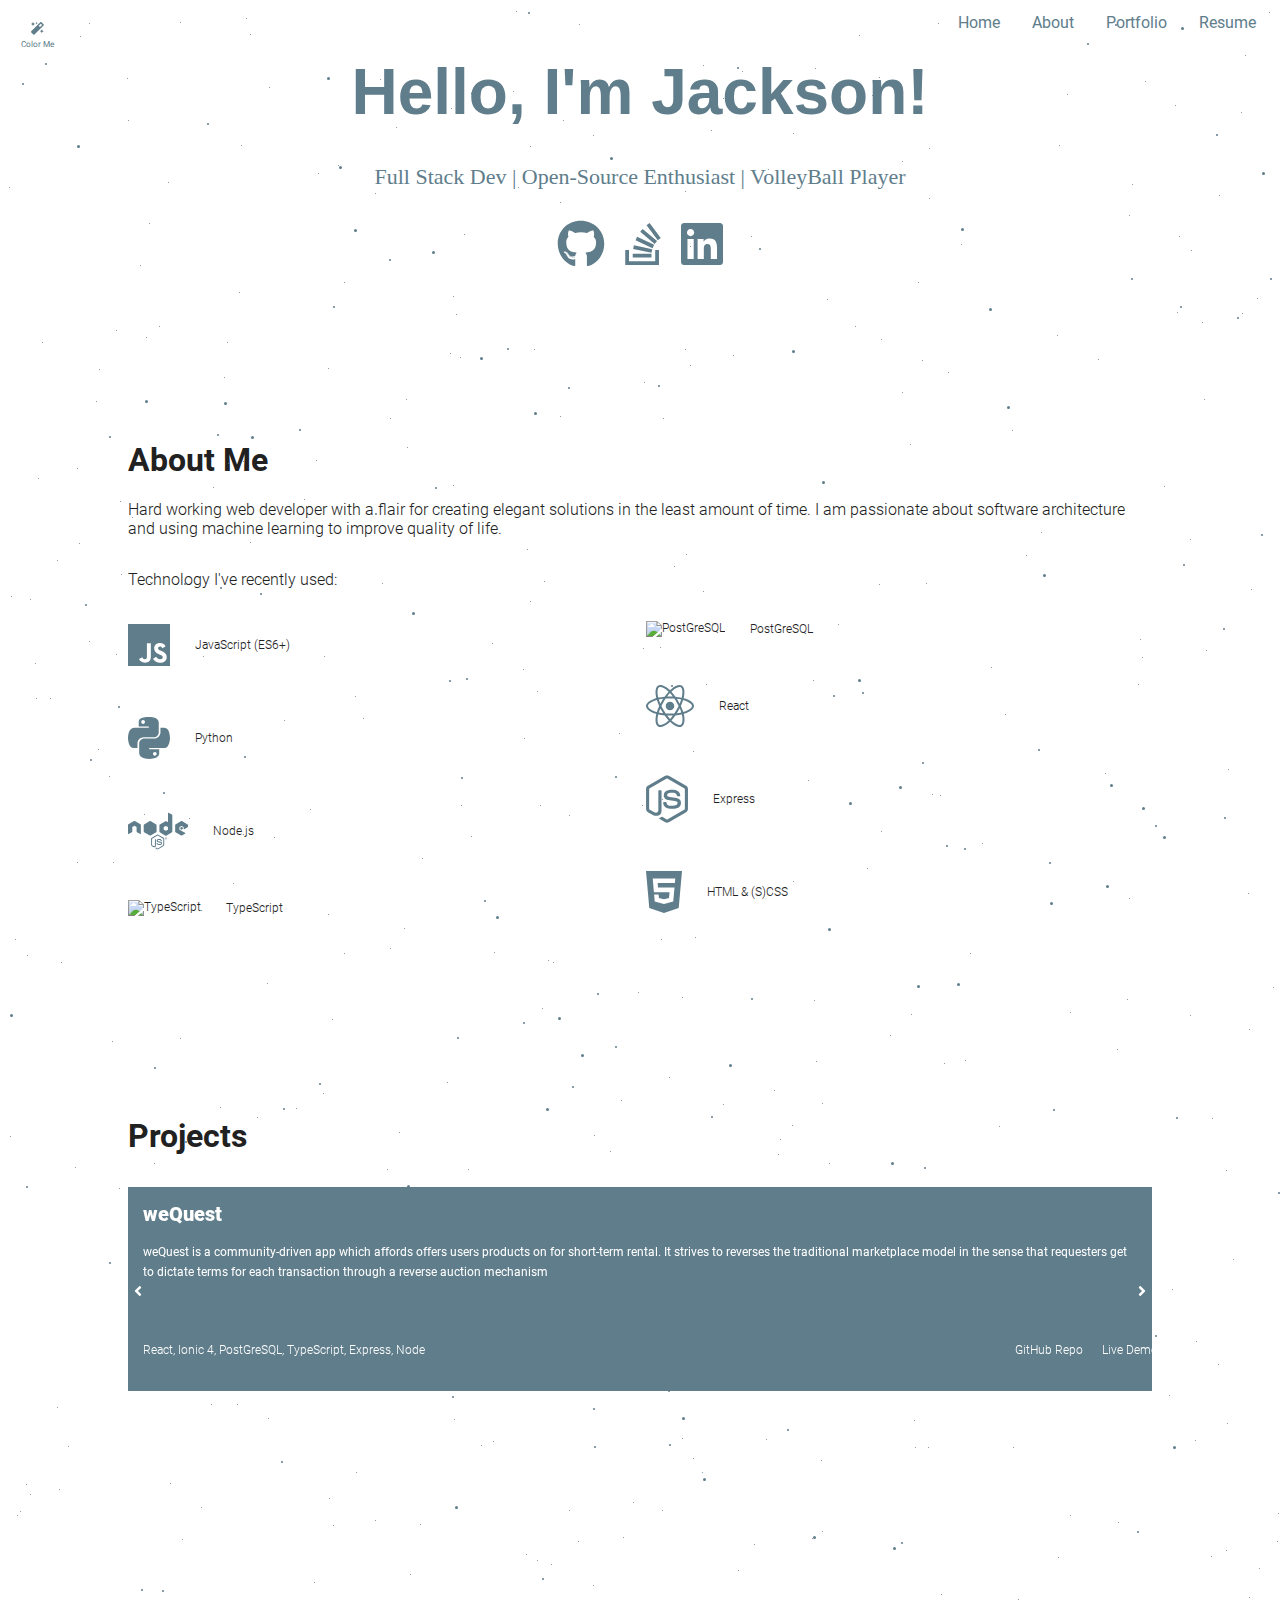
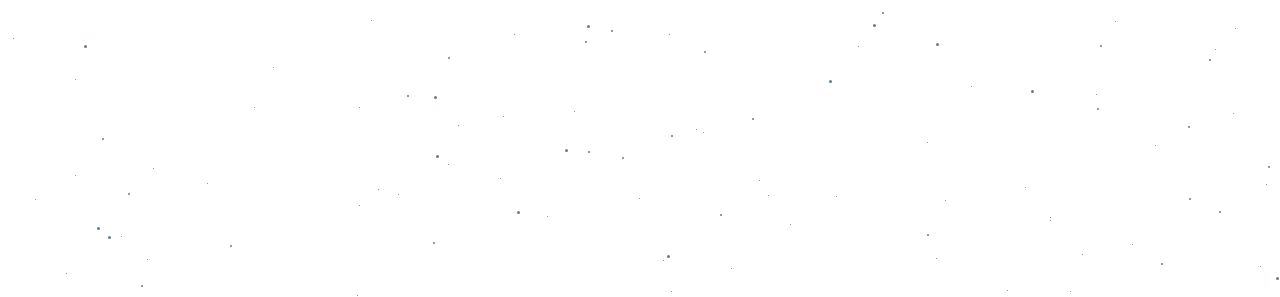
==== commit 69ffb9b1: "updated responsiveness" ====
--- a/index.html
+++ b/index.html
@@ -1 +1 @@
-<!doctype html><html lang="en"><head><meta charset="utf-8"/><link rel="icon" href="/favicon.ico"/><meta name="viewport" content="width=device-width,initial-scale=1"/><meta name="theme-color" content="#000000"/><meta name="Jackon's Portfolio" content="Jackson's Web Site"/><link rel="apple-touch-icon" href="/my-logo.png"/><link rel="manifest" href="/manifest.json"/><title>Jackson To | Full Stack Developer</title><link href="/static/css/2.9f34c5f9.chunk.css" rel="stylesheet"><link href="/static/css/main.78a753a4.chunk.css" rel="stylesheet"></head><body><noscript>You need to enable JavaScript to run this app.</noscript><div id="root"></div><script>!function(f){function e(e){for(var t,r,n=e[0],o=e[1],u=e[2],i=0,l=[];i<n.length;i++)r=n[i],Object.prototype.hasOwnProperty.call(p,r)&&p[r]&&l.push(p[r][0]),p[r]=0;for(t in o)Object.prototype.hasOwnProperty.call(o,t)&&(f[t]=o[t]);for(s&&s(e);l.length;)l.shift()();return c.push.apply(c,u||[]),a()}function a(){for(var e,t=0;t<c.length;t++){for(var r=c[t],n=!0,o=1;o<r.length;o++){var u=r[o];0!==p[u]&&(n=!1)}n&&(c.splice(t--,1),e=i(i.s=r[0]))}return e}var r={},p={1:0},c=[];function i(e){if(r[e])return r[e].exports;var t=r[e]={i:e,l:!1,exports:{}};return f[e].call(t.exports,t,t.exports,i),t.l=!0,t.exports}i.m=f,i.c=r,i.d=function(e,t,r){i.o(e,t)||Object.defineProperty(e,t,{enumerable:!0,get:r})},i.r=function(e){"undefined"!=typeof Symbol&&Symbol.toStringTag&&Object.defineProperty(e,Symbol.toStringTag,{value:"Module"}),Object.defineProperty(e,"__esModule",{value:!0})},i.t=function(t,e){if(1&e&&(t=i(t)),8&e)return t;if(4&e&&"object"==typeof t&&t&&t.__esModule)return t;var r=Object.create(null);if(i.r(r),Object.defineProperty(r,"default",{enumerable:!0,value:t}),2&e&&"string"!=typeof t)for(var n in t)i.d(r,n,function(e){return t[e]}.bind(null,n));return r},i.n=function(e){var t=e&&e.__esModule?function(){return e.default}:function(){return e};return i.d(t,"a",t),t},i.o=function(e,t){return Object.prototype.hasOwnProperty.call(e,t)},i.p="/";var t=this.webpackJsonpwebsite=this.webpackJsonpwebsite||[],n=t.push.bind(t);t.push=e,t=t.slice();for(var o=0;o<t.length;o++)e(t[o]);var s=n;a()}([])</script><script src="/static/js/2.0d9140af.chunk.js"></script><script src="/static/js/main.6053c1d4.chunk.js"></script></body></html>+<!doctype html><html lang="en"><head><meta charset="utf-8"/><link rel="icon" href="/favicon.ico"/><meta name="viewport" content="width=device-width,initial-scale=1"/><meta name="theme-color" content="#000000"/><meta name="Jackon's Portfolio" content="Jackson's Web Site"/><link rel="apple-touch-icon" href="/my-logo.png"/><link rel="manifest" href="/manifest.json"/><title>Jackson To | Full Stack Developer</title><link href="/static/css/2.9f34c5f9.chunk.css" rel="stylesheet"><link href="/static/css/main.82424554.chunk.css" rel="stylesheet"></head><body><noscript>You need to enable JavaScript to run this app.</noscript><div id="root"></div><script>!function(f){function e(e){for(var t,r,n=e[0],o=e[1],u=e[2],i=0,l=[];i<n.length;i++)r=n[i],Object.prototype.hasOwnProperty.call(p,r)&&p[r]&&l.push(p[r][0]),p[r]=0;for(t in o)Object.prototype.hasOwnProperty.call(o,t)&&(f[t]=o[t]);for(s&&s(e);l.length;)l.shift()();return c.push.apply(c,u||[]),a()}function a(){for(var e,t=0;t<c.length;t++){for(var r=c[t],n=!0,o=1;o<r.length;o++){var u=r[o];0!==p[u]&&(n=!1)}n&&(c.splice(t--,1),e=i(i.s=r[0]))}return e}var r={},p={1:0},c=[];function i(e){if(r[e])return r[e].exports;var t=r[e]={i:e,l:!1,exports:{}};return f[e].call(t.exports,t,t.exports,i),t.l=!0,t.exports}i.m=f,i.c=r,i.d=function(e,t,r){i.o(e,t)||Object.defineProperty(e,t,{enumerable:!0,get:r})},i.r=function(e){"undefined"!=typeof Symbol&&Symbol.toStringTag&&Object.defineProperty(e,Symbol.toStringTag,{value:"Module"}),Object.defineProperty(e,"__esModule",{value:!0})},i.t=function(t,e){if(1&e&&(t=i(t)),8&e)return t;if(4&e&&"object"==typeof t&&t&&t.__esModule)return t;var r=Object.create(null);if(i.r(r),Object.defineProperty(r,"default",{enumerable:!0,value:t}),2&e&&"string"!=typeof t)for(var n in t)i.d(r,n,function(e){return t[e]}.bind(null,n));return r},i.n=function(e){var t=e&&e.__esModule?function(){return e.default}:function(){return e};return i.d(t,"a",t),t},i.o=function(e,t){return Object.prototype.hasOwnProperty.call(e,t)},i.p="/";var t=this.webpackJsonpwebsite=this.webpackJsonpwebsite||[],n=t.push.bind(t);t.push=e,t=t.slice();for(var o=0;o<t.length;o++)e(t[o]);var s=n;a()}([])</script><script src="/static/js/2.4e7b23e7.chunk.js"></script><script src="/static/js/main.4986104c.chunk.js"></script></body></html>--- a/static/css/main.82424554.chunk.css
+++ b/static/css/main.82424554.chunk.css
@@ -0,0 +1,2 @@
+.social-icons{padding:.25rem 0;font-size:3rem}.social-icons svg{padding:0 .625rem}.social-icons.animate-icons a{display:inline-block;-webkit-transform:perspective(1px) translateZ(0);transform:perspective(1px) translateZ(0);box-shadow:0 0 1px transparent}.social-icons.animate-icons a:active,.social-icons.animate-icons a:focus,.social-icons.animate-icons a:hover{-webkit-animation-name:icon-wobble;animation-name:icon-wobble;-webkit-animation-duration:.75s;animation-duration:.75s;-webkit-animation-timing-function:ease-in-out;animation-timing-function:ease-in-out;-webkit-animation-iteration-count:1;animation-iteration-count:1}@-webkit-keyframes icon-wobble{25%{-webkit-transform:translateY(-8px);transform:translateY(-8px)}50%{-webkit-transform:translateY(0);transform:translateY(0)}75%{-webkit-transform:translateY(-4px);transform:translateY(-4px)}to{-webkit-transform:translateY(0);transform:translateY(0)}}@keyframes icon-wobble{25%{-webkit-transform:translateY(-8px);transform:translateY(-8px)}50%{-webkit-transform:translateY(0);transform:translateY(0)}75%{-webkit-transform:translateY(-4px);transform:translateY(-4px)}to{-webkit-transform:translateY(0);transform:translateY(0)}}nav{position:fixed;top:1%;width:100vw;height:5%;display:flex;justify-content:space-between;font-family:Roboto,sans-serif}nav .magic-wand{cursor:pointer;font-size:80%;justify-self:flex-start;margin-top:1%;margin-left:1%;display:flex;flex-direction:column;align-items:center}nav .magic-wand .magic-text{text-align:center;font-size:65%;padding-top:.25rem}nav .magic-wand.bounce-xy{-webkit-animation:bounce-xy 2s infinite;animation:bounce-xy 2s infinite}@-webkit-keyframes bounce-xy{0%,20%,50%,80%,to{-webkit-transform:translateY(0) translateX(0);transform:translateY(0) translateX(0)}40%{-webkit-transform:translateY(2px) translateX(2px);transform:translateY(2px) translateX(2px)}60%{-webkit-transform:translateY(1px) translateX(1px);transform:translateY(1px) translateX(1px)}}@keyframes bounce-xy{0%,20%,50%,80%,to{-webkit-transform:translateY(0) translateX(0);transform:translateY(0) translateX(0)}40%{-webkit-transform:translateY(2px) translateX(2px);transform:translateY(2px) translateX(2px)}60%{-webkit-transform:translateY(1px) translateX(1px);transform:translateY(1px) translateX(1px)}}nav .menu{margin-right:1rem;display:flex;flex:1 1;justify-content:flex-end}nav .menu__item{padding:.25rem 0;margin:0 1rem;font-size:100%;font-weight:400;border-bottom:2px solid transparent}nav .menu__item:hover{cursor:pointer}::-webkit-scrollbar{display:none}.landing-page{height:100vh;height:-webkit-fill-available;display:flex;flex:0 1 auto;flex-direction:column;justify-content:center}.landing-page main{flex:1 0 auto;flex-direction:column;padding:3.25rem 1.5rem 1rem}.landing-page main,.landing-page main .intro-wrapper{display:flex;justify-content:center;text-align:center}.landing-page main .intro-wrapper{flex:auto;flex-direction:column}.landing-page main .intro-wrapper>.intro-name{font-family:Reem Kufi,sans-serif;font-size:4rem;font-weight:700;line-height:4rem;padding-bottom:1rem}.landing-page main .intro-wrapper>.tagline{font-size:1.375rem;margin:1.5rem 0;font-weight:300}.landing-page main .browser-notes{font-size:.75rem}.landing-page main .browser-notes span{border-width:1px;border-style:solid;padding:.125rem .5rem}.about-page{height:100vh;height:-webkit-fill-available;width:100%;display:flex;flex:0 1 auto;flex-direction:column;align-items:center}.about-container{min-height:100%;width:80vw;display:flex;flex-direction:column;justify-content:center;font-family:Roboto,sans-serif;margin-top:10%}.about-desc{font-weight:300;font-size:1rem;margin-bottom:1rem}.about-desc-text{margin-bottom:2rem}.about-tech-stack{font-size:.75rem;column-count:2;padding:0;-webkit-columns:2;-moz-columns:2}.about-tech-stack li{display:inline-flex;width:100%;align-items:center;justify-content:flex-start;margin-bottom:5vh}.about-tech-stack__text{margin-left:5%}.portfolio-item{display:flex;height:20%;flex-direction:row;margin:1rem 0}.portfolio-item__info{display:flex;flex-direction:column;padding:1.5% 1.5% 0;font-family:Roboto,sans-serif;max-height:180px;width:100%}.portfolio-item__title{font-size:125%;font-weight:800;text-align:center;margin-bottom:1rem;text-align:left}.portfolio-item__desc{font-size:75%;font-weight:400;text-align:center;line-height:1.25rem;text-align:left}.portfolio-item__footer{margin-top:auto;padding:1rem 1rem 1rem 0;font-size:.75rem;font-weight:300;text-align:left;display:inline-flex;justify-content:space-between}.portfolio-item__links{padding-bottom:1%;font-size:100%;font-weight:300;display:flex}.portfolio-item__links a{padding-left:15%;text-decoration:none;white-space:nowrap}.portfolio-item__links a:hover{cursor:pointer;border-bottom:2px solid inherit}.portfolio-item__img img{height:85%;width:450px;background-color:#fff;padding:5% 0 5% 5%}@media only screen and (max-device-width:480px){.portfolio-item{display:flex;min-height:300px;flex-direction:row;margin:1rem 0}.portfolio-item__title{margin-bottom:1.5%}.portfolio-item__info{padding:7.5% 7% 0 7.5%;font-size:75%}.portfolio-item__footer{margin-top:auto;justify-content:flex-end}.portfolio-item__stack{display:none}.portfolio-item__links{padding-bottom:1%}}.carousel__headline{font-family:Roboto,sans-serif;font-weight:700;margin-bottom:1rem}.carousel__container{position:relative;height:220px;margin:auto}.carousel__slider{height:100%}.carousel__buttonBack{left:0}.carousel__buttonBack,.carousel__buttonNext{position:absolute;font-size:1rem;top:55%;-webkit-transform:translateY(-50%);transform:translateY(-50%);border:none;outline:none;background-color:transparent}.carousel__buttonNext{right:0}@media only screen and (max-device-width:480px){.carousel__container{position:relative;height:220px;margin:auto}}.project-page{min-height:100vh;display:flex;flex:0 1 auto;justify-content:center;align-items:space-around}.project-page .project-container{min-height:45%;width:80vw;display:flex;flex-direction:column;justify-content:center;margin-top:5%}.parallax{position:fixed;z-index:1}.parallax #stars1{-webkit-animation:animStar 150s linear infinite;animation:animStar 150s linear infinite}.parallax #stars1,.parallax #stars1:after{width:1px;height:1px;border-radius:50%;background:transparent;box-shadow:321px 1490px,1731px 2000px,1270px 1505px,883px 1914px,907px 1439px,12px 1503px,158px 1197px,636px 374px,1568px 1457px,566px 1703px,145px 1760px,698px 676px,602px 174px,1851px 1079px,443px 100px,785px 873px,249px 1109px,1935px 56px,1004px 422px,304px 1196px,1042px 1812px,663px 1883px,1998px 643px,819px 291px,1591px 7px,1046px 1218px,1834px 145px,894px 153px,1817px 1547px,516px 730px,1490px 1912px,999px 1882px,205px 479px,540px 952px,1452px 119px,1379px 554px,800px 772px,983px 659px,772px 1131px,1198px 642px,1413px 1487px,652px 639px,688px 1721px,1991px 1417px,30px 470px,1467px 701px,1786px 829px,1017px 1779px,495px 1708px,325px 1517px,1320px 1119px,1249px 290px,695px 1724px,655px 410px,1888px 1404px,957px 1052px,1401px 589px,1088px 1686px,1305px 921px,1562px 1542px,1977px 856px,1846px 1674px,991px 1118px,28px 690px,470px 1217px,1448px 264px,1432px 987px,674px 989px,1857px 696px,1204px 1110px,442px 345px,460px 1361px,677px 183px,1171px 228px,138px 329px,1470px 1043px,730px 1983px,1965px 1684px,336px 274px,351px 1797px,625px 1494px,1210px 1356px,1907px 1629px,1384px 721px,918px 575px,132px 257px,1571px 1579px,111px 1180px,1588px 1828px,924px 1220px,1624px 492px,1522px 1014px,1978px 1689px,1273px 116px,1468px 74px,998px 1199px,611px 725px,1634px 641px,1552px 588px,634px 797px,351px 1699px,7px 931px,882px 1027px,484px 635px,751px 1772px,1049px 327px,1354px 36px,1971px 1092px,22px 591px,470px 1889px,694px 1464px,238px 10px,687px 929px,146px 1122px,605px 1303px,411px 1245px,1375px 675px,162px 1475px,1887px 941px,131px 1327px,1897px 1783px,1241px 1589px,1563px 1832px,1170px 1934px,448px 306px,1251px 1560px,906px 1894px,261px 79px,871px 69px,233px 137px,1479px 794px,1526px 1410px,1633px 801px,296px 491px,120px 112px,1050px 1549px,1913px 252px,288px 1100px,1748px 340px,36px 1900px,588px 227px,1220px 761px,1982px 1274px,773px 1276px,806px 992px,452px 349px,1876px 1995px,302px 801px,1890px 697px,308px 452px,1676px 1389px,367px 185px,1801px 150px,1743px 1031px,784px 1117px,1410px 23px,1959px 900px,1110px 1514px,49px 552px,919px 1734px,441px 1328px,1118px 1929px,928px 1850px,902px 436px,142px 574px,1579px 1496px,1335px 1503px,552px 408px,91px 361px,1071px 506px,758px 1431px,515px 661px,225px 875px,113px 1828px,265px 1659px,890px 1953px,805px 672px,1804px 345px,1484px 451px,545px 954px,1883px 80px,1449px 1341px,859px 860px,69px 854px,219px 334px,595px 1202px,1315px 810px,1007px 1955px,1428px 1984px,1745px 670px,174px 1531px,127px 1120px,1297px 540px,1188px 1333px,336px 945px,1374px 1567px,1169px 304px,1862px 1697px,1878px 1404px,216px 369px,1181px 1922px,1295px 4px,1147px 1737px,1164px 1281px,1258px 1776px,677px 341px,695px 57px,1276px 1370px,1124px 176px,58px 1865px,730px 1562px,27px 655px,921px 140px,1740px 835px,1042px 1809px,808px 1053px,445px 477px,1375px 516px,391px 1124px,503px 1218px,1062px 1883px,1289px 446px,654px 1502px,388px 119px,1869px 1406px,473px 1437px,1275px 1071px,1132px 631px,1577px 529px,1605px 910px,1569px 551px,1227px 1620px,1939px 73px,1093px 1262px,1477px 1975px,1692px 799px,1723px 1169px,1741px 1899px,1678px 844px,104px 1033px,27px 1791px,1654px 1747px,894px 384px,1816px 1759px,1657px 924px,1960px 1127px,1441px 497px,1832px 1033px,1265px 979px,1062px 1507px,903px 1006px,220px 455px,139px 1247px,1571px 195px,1426px 1813px,1541px 616px,1443px 1889px,505px 83px,492px 1770px,940px 364px,1319px 835px,363px 1612px,1033px 524px,534px 1000px,124px 509px,1252px 1858px,1399px 1038px,1662px 1692px,1167px 97px,1284px 1298px,635px 640px,22px 1486px,3px 588px,396px 920px,19px 947px,1998px 1671px,1926px 1966px,348px 1464px,1888px 16px,874px 1304px,1074px 1846px,199px 1775px,1498px 169px,602px 1143px,1207px 1641px,1106px 1226px,382px 940px,1156px 478px,678px 546px,1544px 1535px,760px 161px,399px 439px,529px 1552px,526px 341px,953px 236px,703px 122px,1505px 1094px,136px 806px,108px 322px,1119px 991px,1605px 622px,315px 1085px,1614px 618px,921px 190px,585px 1577px,655px 1852px,392px 1254px,1919px 1386px,674px 1430px,446px 1411px,653px 931px,1630px 1012px,195px 648px,715px 90px,1371px 749px,586px 1127px,60px 1438px,1865px 1593px,1540px 1271px,536px 573px,1651px 867px,402px 1566px,1730px 1871px,1996px 1205px,1097px 765px,141px 215px,552px 194px,1187px 1432px,613px 1092px,1840px 569px,1722px 1359px,1864px 646px,522px 593px,933px 1586px,1628px 348px,974px 835px,146px 1214px,1218px 1162px,723px 1860px,804px 1530px,1569px 162px,53px 954px,1233px 104px,1130px 676px,445px 288px,1970px 632px,310px 165px,506px 1626px,1331px 447px,1526px 136px,889px 1257px,1529px 1609px,864px 87px,1719px 747px,1659px 1299px,1899px 1047px,1397px 114px,69px 460px,212px 1099px,1726px 1093px,1300px 1640px,1979px 960px,172px 1030px,1856px 191px,1121px 207px,1614px 962px,324px 1011px,90px 741px,498px 1909px,1547px 1242px,570px 1533px,1593px 869px,1394px 205px,1806px 307px,1109px 1041px,1752px 1690px,1243px 581px,906px 1412px,738px 1207px,565px 1281px,1182px 1007px,1137px 73px,851px 27px,1964px 1486px,1437px 1321px,1414px 1859px,1379px 109px,1845px 1275px,1846px 1440px,893px 1219px,1365px 473px,1549px 1053px,1979px 966px,518px 1546px,1261px 4px,1989px 351px,1603px 351px,414px 850px,1196px 391px,1987px 35px,585px 127px,1810px 1889px,1475px 1256px,1858px 1461px,1388px 1979px,1431px 1495px,1391px 1547px,654px 791px,1670px 138px,666px 1218px,1950px 1504px,914px 352px,355px 710px,1748px 1745px,1816px 1903px,1519px 1184px,1404px 51px,1240px 885px,746px 1536px,1967px 302px,219px 1183px,276px 712px,997px 706px,1969px 1362px,1660px 381px,1360px 993px,1550px 1007px,1032px 1910px,67px 1671px,522px 138px,456px 226px,1587px 1453px,1090px 351px,519px 541px,785px 125px,1512px 639px,146px 1155px,139px 1851px,1059px 86px,1161px 1387px,231px 284px,910px 274px,962px 945px,151px 318px,539px 1808px,1373px 816px,1225px 1705px,259px 975px,1817px 683px,1911px 1041px,1037px 1346px,1967px 281px,1600px 228px,1692px 1651px,1682px 72px,34px 334px,561px 1502px,507px 1194px,1378px 963px,700px 1201px,743px 228px,81px 633px,773px 1248px,382px 410px,1219px 1415px,937px 1792px,42px 690px,924px 786px,1419px 1810px,1px 179px,450px 1717px,1523px 1002px,266px 829px,1647px 363px,390px 1786px,1222px 1907px,1237px 47px,1635px 38px,2px 1128px,1480px 413px,1571px 739px,1605px 1932px,1665px 1023px,1182px 531px,142px 1930px,1645px 1852px,1748px 1159px,1373px 1933px,714px 1297px,1967px 58px,814px 1095px,1638px 1796px,1949px 1851px,1952px 841px,1348px 106px,1834px 801px,561px 807px,101px 768px,532px 797px,453px 797px,508px 3px,782px 1816px,485px 1433px,667px 1254px,685px 1450px,760px 1787px,963px 1678px,1281px 1574px,1979px 1837px,1745px 1334px,750px 1339px,695px 583px,1203px 1548px,826px 1989px,1366px 1187px,920px 1439px,181px 810px,1051px 137px,615px 1529px,828px 1788px,1685px 1686px,1980px 1174px,871px 576px,404px 1361px,1010px 1982px,463px 828px,1378px 225px,529px 683px,807px 60px,1735px 893px,370px 1309px,1557px 1650px,515px 1929px,1134px 649px,1183px 242px,1349px 678px,203px 1396px,682px 357px,1874px 1320px,5px 1630px,813px 1452px,112px 493px,1962px 1285px,1793px 330px,734px 63px,108px 646px,1765px 1342px,666px 558px,260px 1410px,1269px 1533px,1361px 1894px,1910px 1185px,630px 984px,1830px 1134px,1874px 259px,235px 453px,510px 179px,1345px 729px,847px 318px,685px 743px,320px 906px,1354px 665px,543px 1556px,1457px 1053px,647px 1203px,412px 1516px,932px 787px,438px 505px,1326px 1404px,1283px 783px,229px 1396px,246px 1699px,1742px 1411px,539px 1920px,1465px 1404px,1234px 305px,1590px 62px,1567px 508px,1932px 1134px,486px 944px,9px 1507px,1763px 340px,193px 902px,374px 575px,936px 1055px,1107px 1613px,1602px 1331px,398px 391px,18px 1476px,1830px 138px,172px 14px,72px 28px,543px 1891px,347px 688px,1733px 1243px,81px 15px,1766px 886px,661px 1069px,393px 1287px,67px 1767px,1776px 1092px,1619px 582px,1819px 17px,1211px 187px,460px 1161px,830px 616px,1619px 1313px,682px 238px,930px 15px,67px 1159px,49px 1399px,193px 1499px,1954px 183px,422px 1376px,1293px 1375px,1760px 1098px,242px 534px,1062px 1004px,1611px 17px,850px 1638px,66px 1902px,873px 823px,1285px 642px,1225px 1251px,160px 174px,1917px 1258px,1005px 1439px,1368px 1006px,306px 1574px,440px 1756px,372px 71px,1708px 989px,51px 1481px,1790px 241px,631px 1790px,785px 1986px,1854px 1336px,1124px 1836px,1974px 535px,1218px 1542px,1532px 1301px,770px 1146px,555px 112px,1131px 1193px,1692px 624px,1908px 1003px,873px 331px,1962px 187px,1932px 724px,1955px 1926px,1974px 1848px,568px 1895px,316px 648px,379px 1161px,1194px 314px,766px 1082px,242px 26px,1288px 763px,725px 347px,1121px 890px,1550px 1609px,1366px 199px,1635px 997px,715px 1096px,661px 1626px,1585px 1712px,571px 16px,439px 1074px,113px 566px,88px 393px,1458px 806px,1772px 877px,1614px 766px,119px 70px,1010px 1591px,1634px 1539px,1668px 294px,1658px 646px,71px 535px,367px 1512px,1241px 1021px,1502px 42px,1698px 1629px,1345px 1896px,1930px 706px,370px 1781px,105px 854px,253px 1921px,1859px 1694px,821px 1155px,330px 157px,1871px 751px,814px 1523px,320px 360px,1519px 1637px,1334px 237px,349px 1887px,1018px 547px,1944px 510px,868px 105px}.parallax #stars1:after{content:" ";position:absolute;top:2000px}.parallax #stars2{-webkit-animation:animStar 100s linear infinite;animation:animStar 100s linear infinite}.parallax #stars2,.parallax #stars2:after{width:2px;height:2px;border-radius:50%;background:transparent;box-shadow:564px 1077px,177px 1132px,1484px 1896px,1168px 1108px,1867px 1435px,916px 1158px,874px 1603px,751px 239px,449px 1028px,1180px 1717px,520px 3px,77px 595px,1107px 15px,919px 1825px,1606px 1225px,199px 114px,1549px 1217px,1619px 361px,1809px 13px,1906px 1951px,790px 1343px,1958px 816px,911px 502px,476px 891px,1041px 853px,1267px 1912px,545px 70px,1181px 1789px,398px 1279px,1262px 269px,1089px 1699px,1945px 1122px,1622px 1501px,577px 1632px,956px 839px,1380px 992px,1981px 1911px,887px 1915px,381px 250px,1284px 1144px,703px 1107px,1172px 297px,1403px 734px,660px 1381px,893px 1533px,589px 984px,1378px 1260px,176px 574px,1302px 341px,209px 425px,1843px 688px,1748px 1661px,914px 753px,650px 376px,212px 578px,1570px 953px,94px 1729px,1886px 1070px,603px 1621px,1564px 1491px,1215px 619px,1418px 548px,1092px 1636px,458px 669px,1852px 296px,743px 989px,1763px 207px,696px 1642px,1253px 525px,1726px 1253px,154px 1581px,1175px 555px,18px 1177px,1555px 1878px,425px 1833px,1270px 1183px,1955px 1311px,1874px 931px,133px 1876px,1201px 1650px,1356px 1497px,586px 1437px,663px 676px,1989px 1679px,1680px 1115px,1612px 801px,291px 420px,1754px 1200px,123px 1978px,453px 768px,1821px 1402px,1649px 1525px,146px 1058px,440px 1648px,515px 1013px,1625px 954px,1697px 1976px,1956px 1887px,1532px 1433px,325px 297px,1749px 1615px,1496px 1136px,1123px 269px,110px 697px,1972px 1276px,1715px 1043px,1748px 1366px,399px 1686px,560px 378px,82px 750px,779px 1420px,1572px 1861px,1216px 808px,276px 1900px,1294px 109px,1429px 721px,607px 767px,37px 54px,1931px 1526px,499px 339px,691px 1363px,1260px 1757px,975px 1327px,1507px 1591px,529px 1277px,1079px 34px,1211px 1802px,1153px 1854px,1773px 1575px,1208px 125px,307px 1211px,1140px 1284px,155px 783px,1443px 1255px,607px 1037px,14px 74px,1948px 936px,729px 58px,311px 1074px,534px 1569px,1326px 927px,844px 1231px,1934px 488px,1539px 1499px,1691px 1505px,141px 1978px,1852px 1322px,1129px 1522px,661px 1435px,1451px 1397px,1045px 1100px,1229px 308px,1297px 1923px,1774px 340px,580px 1742px,1333px 1070px,1761px 813px,248px 1273px,1453px 1055px,1488px 186px,596px 1183px,1284px 1855px,458px 1982px,101px 1253px,1734px 1679px,444px 1387px,1895px 632px,744px 1709px,133px 1580px,614px 1748px,825px 686px,585px 1399px,663px 1726px,922px 1963px,1221px 1906px,367px 504px,938px 836px,1311px 399px,1147px 816px,712px 1805px,1499px 727px,1569px 552px,236px 747px,1881px 1226px,441px 671px,1615px 707px,1030px 740px,1615px 1633px,1742px 1230px,1955px 320px,854px 683px,222px 1836px,427px 478px,252px 584px,964px 1210px,275px 1099px,101px 427px,273px 1452px,1147px 1326px,120px 1784px}.parallax #stars2:after{content:" ";position:absolute;top:2000px}.parallax #stars3{-webkit-animation:animStar 50s linear infinite;animation:animStar 50s linear infinite}.parallax #stars3,.parallax #stars3:after{width:3px;height:3px;border-radius:50%;background:transparent;box-shadow:1057px 1996px,885px 1536px,1791px 1488px,426px 1685px,526px 401px,784px 339px,424px 240px,137px 389px,447px 1495px,472px 346px,1334px 1485px,1731px 787px,1413px 403px,602px 146px,346px 218px,69px 134px,579px 1614px,331px 155px,243px 425px,1098px 874px,1155px 825px,1791px 702px,1078px 1949px,1542px 987px,1944px 1737px,1864px 1341px,1700px 700px,1590px 1072px,928px 1632px,1173px 16px,1947px 1824px,76px 1634px,404px 601px,949px 972px,909px 974px,1368px 1098px,805px 1525px,319px 66px,488px 905px,428px 1744px,1472px 245px,509px 1800px,801px 1360px,463px 81px,999px 395px,1807px 1103px,674px 1406px,1035px 563px,1399px 1231px,821px 1669px,883px 1151px,1377px 214px,814px 470px,1042px 891px,1389px 986px,981px 297px,89px 1816px,395px 93px,1813px 771px,1297px 713px,216px 391px,659px 1844px,1996px 681px,1023px 1679px,538px 1097px,1919px 983px,1805px 1178px,1892px 1435px,1537px 416px,557px 1738px,953px 217px,1560px 827px,1254px 161px,1872px 1428px,1727px 1570px,865px 1613px,100px 1825px,2px 1003px,1165px 1435px,1494px 962px,1134px 796px,1717px 1815px,1393px 205px,820px 917px,695px 1467px,1731px 77px,850px 668px,891px 775px,1268px 1866px,1972px 440px,1850px 34px,550px 1006px,399px 1174px,721px 1053px,1917px 1788px,841px 791px,1102px 773px,573px 1043px,466px 1236px,819px 1296px}.parallax #stars3:after{content:" ";position:absolute;top:2000px}@-webkit-keyframes animStar{0%{-webkit-transform:translateY(-2000px);transform:translateY(-2000px)}to{-webkit-transform:translateY(0);transform:translateY(0)}}@keyframes animStar{0%{-webkit-transform:translateY(-2000px);transform:translateY(-2000px)}to{-webkit-transform:translateY(0);transform:translateY(0)}}
+/*# sourceMappingURL=main.82424554.chunk.css.map */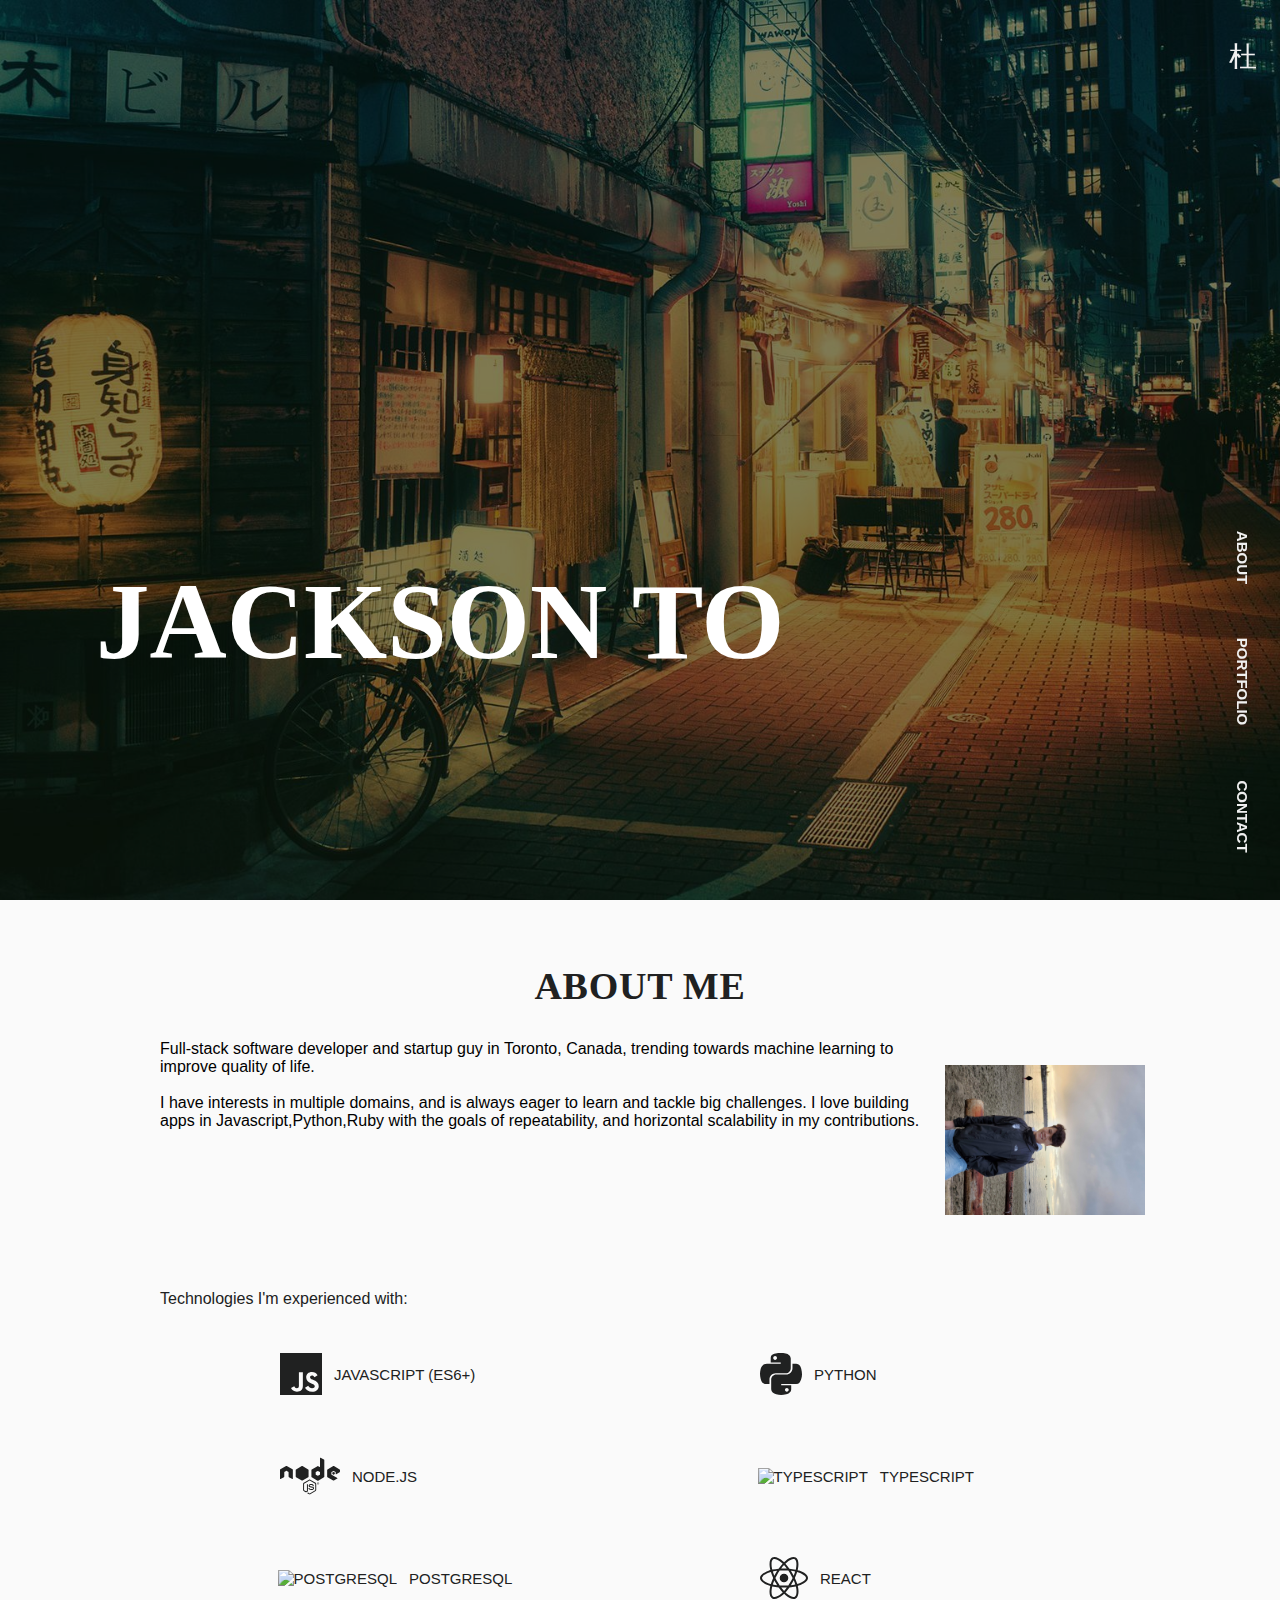
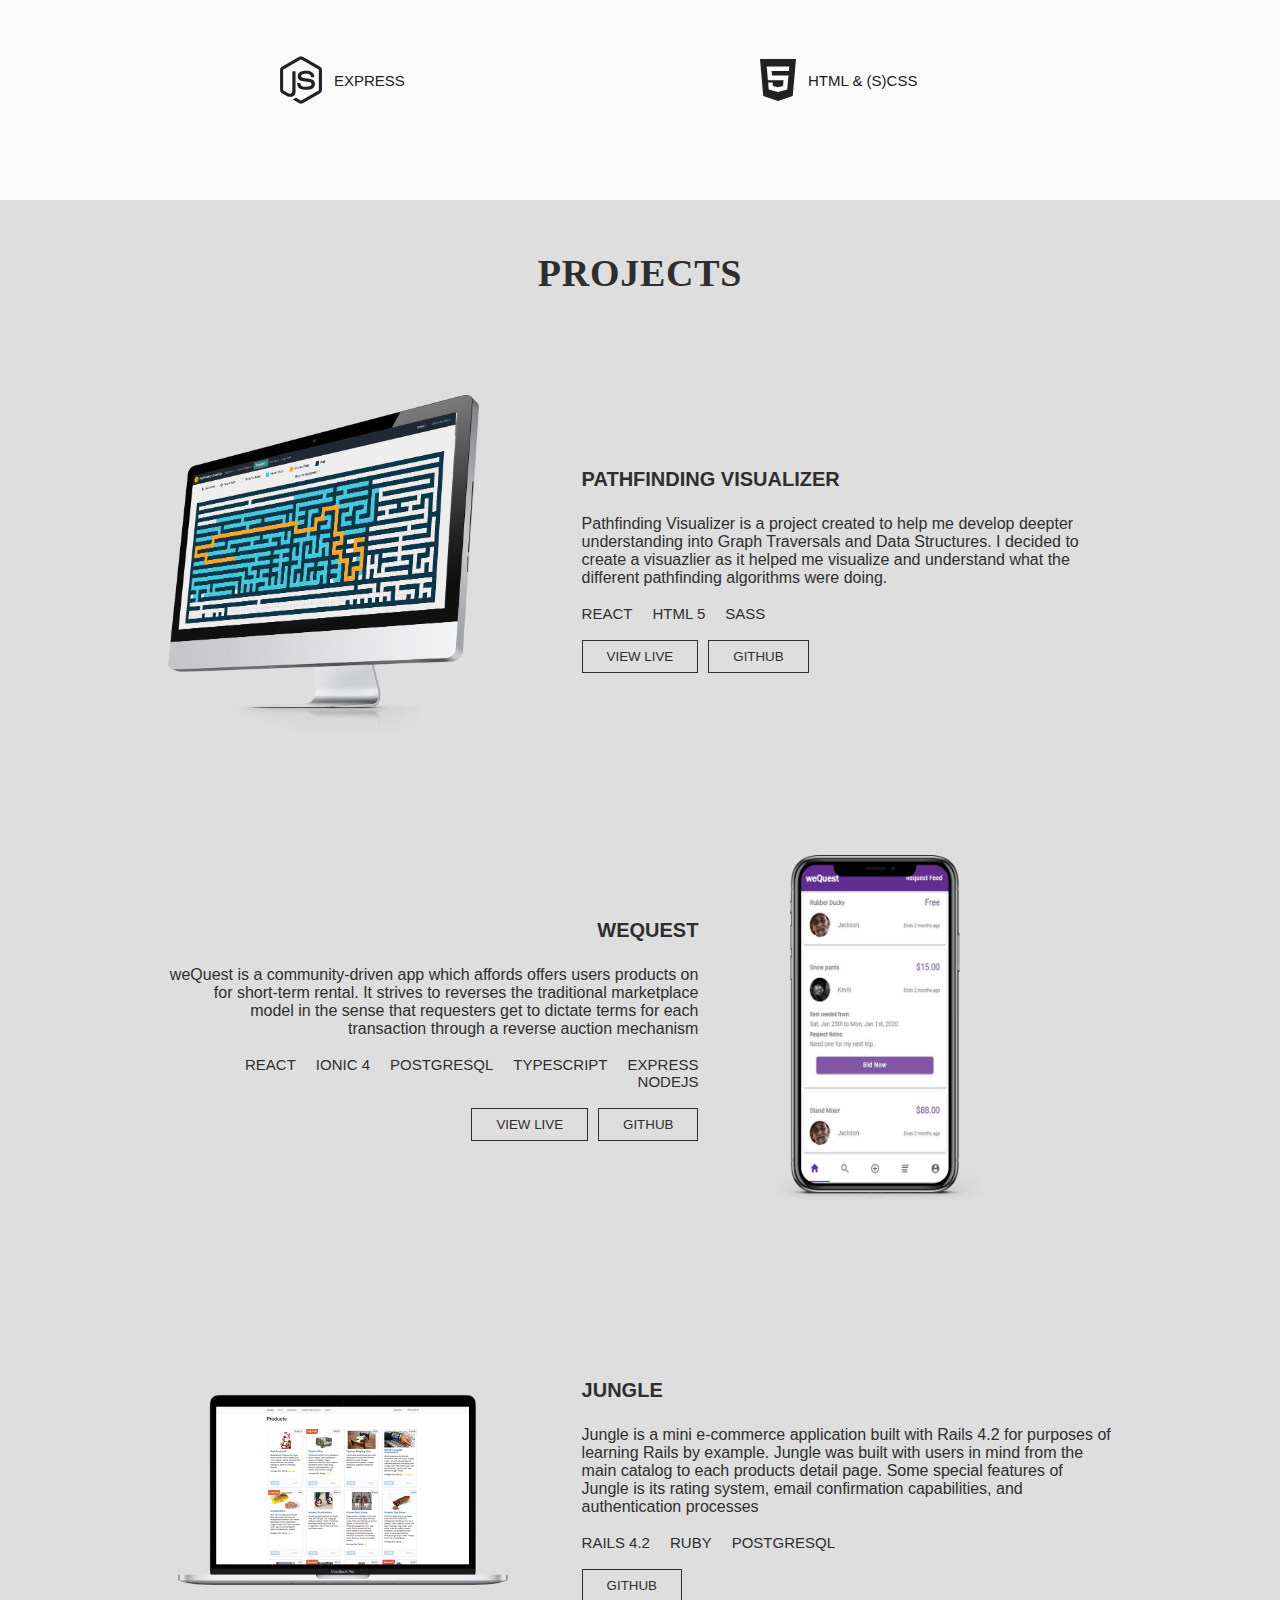
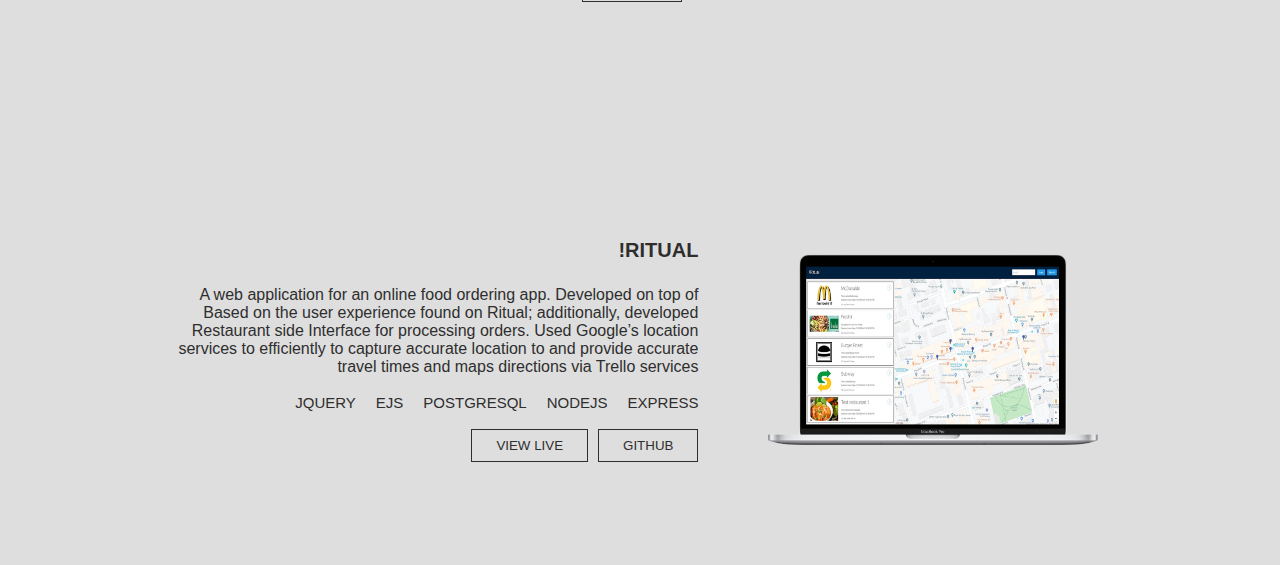
==== commit 1f679fdf: "update webtsite" ====
--- a/index.html
+++ b/index.html
@@ -1 +1 @@
-<!doctype html><html lang="en"><head><meta charset="utf-8"/><link rel="icon" href="/favicon.ico"/><meta name="viewport" content="width=device-width,initial-scale=1"/><meta name="theme-color" content="#000000"/><meta name="Jackon's Portfolio" content="Jackson's Web Site"/><link rel="apple-touch-icon" href="/my-logo.png"/><link rel="manifest" href="/manifest.json"/><title>Jackson To | Full Stack Developer</title><link href="/static/css/2.9f34c5f9.chunk.css" rel="stylesheet"><link href="/static/css/main.82424554.chunk.css" rel="stylesheet"></head><body><noscript>You need to enable JavaScript to run this app.</noscript><div id="root"></div><script>!function(f){function e(e){for(var t,r,n=e[0],o=e[1],u=e[2],i=0,l=[];i<n.length;i++)r=n[i],Object.prototype.hasOwnProperty.call(p,r)&&p[r]&&l.push(p[r][0]),p[r]=0;for(t in o)Object.prototype.hasOwnProperty.call(o,t)&&(f[t]=o[t]);for(s&&s(e);l.length;)l.shift()();return c.push.apply(c,u||[]),a()}function a(){for(var e,t=0;t<c.length;t++){for(var r=c[t],n=!0,o=1;o<r.length;o++){var u=r[o];0!==p[u]&&(n=!1)}n&&(c.splice(t--,1),e=i(i.s=r[0]))}return e}var r={},p={1:0},c=[];function i(e){if(r[e])return r[e].exports;var t=r[e]={i:e,l:!1,exports:{}};return f[e].call(t.exports,t,t.exports,i),t.l=!0,t.exports}i.m=f,i.c=r,i.d=function(e,t,r){i.o(e,t)||Object.defineProperty(e,t,{enumerable:!0,get:r})},i.r=function(e){"undefined"!=typeof Symbol&&Symbol.toStringTag&&Object.defineProperty(e,Symbol.toStringTag,{value:"Module"}),Object.defineProperty(e,"__esModule",{value:!0})},i.t=function(t,e){if(1&e&&(t=i(t)),8&e)return t;if(4&e&&"object"==typeof t&&t&&t.__esModule)return t;var r=Object.create(null);if(i.r(r),Object.defineProperty(r,"default",{enumerable:!0,value:t}),2&e&&"string"!=typeof t)for(var n in t)i.d(r,n,function(e){return t[e]}.bind(null,n));return r},i.n=function(e){var t=e&&e.__esModule?function(){return e.default}:function(){return e};return i.d(t,"a",t),t},i.o=function(e,t){return Object.prototype.hasOwnProperty.call(e,t)},i.p="/";var t=this.webpackJsonpwebsite=this.webpackJsonpwebsite||[],n=t.push.bind(t);t.push=e,t=t.slice();for(var o=0;o<t.length;o++)e(t[o]);var s=n;a()}([])</script><script src="/static/js/2.4e7b23e7.chunk.js"></script><script src="/static/js/main.4986104c.chunk.js"></script></body></html>+<!doctype html><html lang="en"><head><meta charset="utf-8"/><link rel="icon" href="/favicon.ico"/><meta name="viewport" content="width=device-width,initial-scale=1"/><meta name="theme-color" content="#000000"/><meta name="Jackon's Portfolio" content="Jackson's Web Site"/><link rel="apple-touch-icon" href="/my-logo.png"/><link rel="manifest" href="/manifest.json"/><script src="https://cdnjs.cloudflare.com/ajax/libs/font-awesome/5.13.0/js/all.min.js" integrity="sha256-KzZiKy0DWYsnwMF+X1DvQngQ2/FxF7MF3Ff72XcpuPs=" crossorigin="anonymous"></script><link href="https://fonts.googleapis.com/css?family=Raleway:400,600&display=swap" rel="stylesheet"/><title>Jackson To | Full Stack Developer</title><link href="/static/css/2.8271af8e.chunk.css" rel="stylesheet"><link href="/static/css/main.6a67cb8c.chunk.css" rel="stylesheet"></head><body><noscript>You need to enable JavaScript to run this app.</noscript><div id="root"></div><script src="https://code.jquery.com/jquery-3.3.1.slim.min.js" integrity="sha384-q8i/X+965DzO0rT7abK41JStQIAqVgRVzpbzo5smXKp4YfRvH+8abtTE1Pi6jizo" crossorigin="anonymous"></script><script src="https://cdnjs.cloudflare.com/ajax/libs/popper.js/1.14.7/umd/popper.min.js" integrity="sha384-UO2eT0CpHqdSJQ6hJty5KVphtPhzWj9WO1clHTMGa3JDZwrnQq4sF86dIHNDz0W1" crossorigin="anonymous"></script><script src="https://stackpath.bootstrapcdn.com/bootstrap/4.3.1/js/bootstrap.min.js" integrity="sha384-JjSmVgyd0p3pXB1rRibZUAYoIIy6OrQ6VrjIEaFf/nJGzIxFDsf4x0xIM+B07jRM" crossorigin="anonymous"></script><script>!function(f){function e(e){for(var t,r,n=e[0],o=e[1],u=e[2],i=0,l=[];i<n.length;i++)r=n[i],Object.prototype.hasOwnProperty.call(p,r)&&p[r]&&l.push(p[r][0]),p[r]=0;for(t in o)Object.prototype.hasOwnProperty.call(o,t)&&(f[t]=o[t]);for(s&&s(e);l.length;)l.shift()();return c.push.apply(c,u||[]),a()}function a(){for(var e,t=0;t<c.length;t++){for(var r=c[t],n=!0,o=1;o<r.length;o++){var u=r[o];0!==p[u]&&(n=!1)}n&&(c.splice(t--,1),e=i(i.s=r[0]))}return e}var r={},p={1:0},c=[];function i(e){if(r[e])return r[e].exports;var t=r[e]={i:e,l:!1,exports:{}};return f[e].call(t.exports,t,t.exports,i),t.l=!0,t.exports}i.m=f,i.c=r,i.d=function(e,t,r){i.o(e,t)||Object.defineProperty(e,t,{enumerable:!0,get:r})},i.r=function(e){"undefined"!=typeof Symbol&&Symbol.toStringTag&&Object.defineProperty(e,Symbol.toStringTag,{value:"Module"}),Object.defineProperty(e,"__esModule",{value:!0})},i.t=function(t,e){if(1&e&&(t=i(t)),8&e)return t;if(4&e&&"object"==typeof t&&t&&t.__esModule)return t;var r=Object.create(null);if(i.r(r),Object.defineProperty(r,"default",{enumerable:!0,value:t}),2&e&&"string"!=typeof t)for(var n in t)i.d(r,n,function(e){return t[e]}.bind(null,n));return r},i.n=function(e){var t=e&&e.__esModule?function(){return e.default}:function(){return e};return i.d(t,"a",t),t},i.o=function(e,t){return Object.prototype.hasOwnProperty.call(e,t)},i.p="/";var t=this.webpackJsonpwebsite=this.webpackJsonpwebsite||[],n=t.push.bind(t);t.push=e,t=t.slice();for(var o=0;o<t.length;o++)e(t[o]);var s=n;a()}([])</script><script src="/static/js/2.18ce0067.chunk.js"></script><script src="/static/js/main.b8a81782.chunk.js"></script></body></html>--- a/static/css/2.8271af8e.chunk.css
+++ b/static/css/2.8271af8e.chunk.css
@@ -0,0 +1,2 @@
+@font-face{font-family:Roboto;font-style:normal;font-display:swap;font-weight:100;src:local("Roboto Thin "),local("Roboto-Thin"),url(/static/media/roboto-latin-100.7370c367.woff2) format("woff2"),url(/static/media/roboto-latin-100.5cb7edfc.woff) format("woff")}@font-face{font-family:Roboto;font-style:italic;font-display:swap;font-weight:100;src:local("Roboto Thin italic"),local("Roboto-Thinitalic"),url(/static/media/roboto-latin-100italic.f8b1df51.woff2) format("woff2"),url(/static/media/roboto-latin-100italic.f9e8e590.woff) format("woff")}@font-face{font-family:Roboto;font-style:normal;font-display:swap;font-weight:300;src:local("Roboto Light "),local("Roboto-Light"),url(/static/media/roboto-latin-300.ef7c6637.woff2) format("woff2"),url(/static/media/roboto-latin-300.b00849e0.woff) format("woff")}@font-face{font-family:Roboto;font-style:italic;font-display:swap;font-weight:300;src:local("Roboto Light italic"),local("Roboto-Lightitalic"),url(/static/media/roboto-latin-300italic.14286f3b.woff2) format("woff2"),url(/static/media/roboto-latin-300italic.4df32891.woff) format("woff")}@font-face{font-family:Roboto;font-style:normal;font-display:swap;font-weight:400;src:local("Roboto Regular "),local("Roboto-Regular"),url(/static/media/roboto-latin-400.479970ff.woff2) format("woff2"),url(/static/media/roboto-latin-400.60fa3c06.woff) format("woff")}@font-face{font-family:Roboto;font-style:italic;font-display:swap;font-weight:400;src:local("Roboto Regular italic"),local("Roboto-Regularitalic"),url(/static/media/roboto-latin-400italic.51521a2a.woff2) format("woff2"),url(/static/media/roboto-latin-400italic.fe65b833.woff) format("woff")}@font-face{font-family:Roboto;font-style:normal;font-display:swap;font-weight:500;src:local("Roboto Medium "),local("Roboto-Medium"),url(/static/media/roboto-latin-500.020c97dc.woff2) format("woff2"),url(/static/media/roboto-latin-500.87284894.woff) format("woff")}@font-face{font-family:Roboto;font-style:italic;font-display:swap;font-weight:500;src:local("Roboto Medium italic"),local("Roboto-Mediumitalic"),url(/static/media/roboto-latin-500italic.db4a2a23.woff2) format("woff2"),url(/static/media/roboto-latin-500italic.288ad9c6.woff) format("woff")}@font-face{font-family:Roboto;font-style:normal;font-display:swap;font-weight:700;src:local("Roboto Bold "),local("Roboto-Bold"),url(/static/media/roboto-latin-700.2735a3a6.woff2) format("woff2"),url(/static/media/roboto-latin-700.adcde98f.woff) format("woff")}@font-face{font-family:Roboto;font-style:italic;font-display:swap;font-weight:700;src:local("Roboto Bold italic"),local("Roboto-Bolditalic"),url(/static/media/roboto-latin-700italic.da0e7178.woff2) format("woff2"),url(/static/media/roboto-latin-700italic.81f57861.woff) format("woff")}@font-face{font-family:Roboto;font-style:normal;font-display:swap;font-weight:900;src:local("Roboto Black "),local("Roboto-Black"),url(/static/media/roboto-latin-900.9b3766ef.woff2) format("woff2"),url(/static/media/roboto-latin-900.bb1e4dc6.woff) format("woff")}@font-face{font-family:Roboto;font-style:italic;font-display:swap;font-weight:900;src:local("Roboto Black italic"),local("Roboto-Blackitalic"),url(/static/media/roboto-latin-900italic.ebf6d164.woff2) format("woff2"),url(/static/media/roboto-latin-900italic.28f91510.woff) format("woff")}
+/*# sourceMappingURL=2.8271af8e.chunk.css.map */--- a/static/css/main.6a67cb8c.chunk.css
+++ b/static/css/main.6a67cb8c.chunk.css
@@ -0,0 +1,2 @@
+.social-icons{padding:.25rem 0;font-size:3rem}.social-icons svg{padding:0 .625rem}.social-icons.animate-icons a{display:inline-block;-webkit-transform:perspective(1px) translateZ(0);transform:perspective(1px) translateZ(0);box-shadow:0 0 1px transparent}.social-icons.animate-icons a:active,.social-icons.animate-icons a:focus,.social-icons.animate-icons a:hover{-webkit-animation-name:icon-wobble;animation-name:icon-wobble;-webkit-animation-duration:.75s;animation-duration:.75s;-webkit-animation-timing-function:ease-in-out;animation-timing-function:ease-in-out;-webkit-animation-iteration-count:1;animation-iteration-count:1}@-webkit-keyframes icon-wobble{25%{-webkit-transform:translateY(-8px);transform:translateY(-8px)}50%{-webkit-transform:translateY(0);transform:translateY(0)}75%{-webkit-transform:translateY(-4px);transform:translateY(-4px)}to{-webkit-transform:translateY(0);transform:translateY(0)}}@keyframes icon-wobble{25%{-webkit-transform:translateY(-8px);transform:translateY(-8px)}50%{-webkit-transform:translateY(0);transform:translateY(0)}75%{-webkit-transform:translateY(-4px);transform:translateY(-4px)}to{-webkit-transform:translateY(0);transform:translateY(0)}}.hero{position:relative;height:100vh;background-image:url(/hero.jpg);background-size:cover;background-position:50%;background-attachment:fixed;display:flex;flex-direction:column;justify-content:center;align-items:center;-webkit-transition:background-image .5s ease-in-out,background-size 0s;transition:background-image .5s ease-in-out,background-size 0s}.hero__text{margin-top:25%;z-index:10;width:85%}@media (max-width:720px){.hero__text{margin:0 auto;text-align:center}}.hero h1{line-height:1.15}.hero h1 span{font-size:calc(80px + 35*(100vw - 540px)/960);font-family:Playfair Display SC,serif;color:#fff;-webkit-animation:fadein 3s;animation:fadein 3s}.hero h2{font-family:RaleWay,sans-serif;font-size:calc(16px + 8*(100vw - 540px)/960);color:hsla(0,0%,100%,.5);letter-spacing:8px;opacity:0;-webkit-transform:translateY(200%);transform:translateY(200%);-webkit-animation:slideIn 2s forwards;animation:slideIn 2s forwards;-webkit-animation-delay:1s;animation-delay:1s}@media (max-width:480px){.hero h2{display:none}}.hero-overlay{background-color:rgba(0,0,0,.5);position:absolute;top:0;right:0;bottom:0;left:0}@-webkit-keyframes fadein{0%{opacity:0}to{opacity:1}}@keyframes fadein{0%{opacity:0}to{opacity:1}}@-webkit-keyframes slideIn{0%{opacity:0}to{-webkit-transform:none;transform:none;opacity:1}}@keyframes slideIn{0%{opacity:0}to{-webkit-transform:none;transform:none;opacity:1}}nav{height:93vh;position:fixed;right:0;width:75px;padding:3% 0;display:flex;flex-direction:column;align-items:center;background-color:transparent;z-index:10}@media (max-width:720px){nav{width:50px}}nav a span{color:#f0f0f0}.nav--dk a span{color:#2e2e2e}.nav--dk a span:after,.nav--dk a span:before{border-bottom:1.5px solid #2e2e2e}.nav-top{height:20vh;text-align:center}.nav-top span{font-family:Playfair Display SC,serif;font-size:28px;letter-spacing:0}.nav-top span:hover{-webkit-transform:scale(1.1);transform:scale(1.1)}@media (max-width:540px){.nav-top{display:none}}.nav-bottom{height:80vh;display:flex;flex-direction:column;align-items:center;justify-content:flex-end}.nav-bottom *{font-weight:700}@media (max-width:540px){.nav-bottom{display:none}}.nav-bottom .nav-about{height:12.5vh}.nav-bottom .nav-contact,.nav-bottom .nav-portfolio{height:15vh}.nav-bottom__item{flex-direction:column;-webkit-transition:all .5s ease-in-out;transition:all .5s ease-in-out}.nav-bottom__item,.nav-bottom__item a{display:flex;justify-content:center}.nav-bottom__item span{position:absolute;-webkit-transform:rotate(90deg);transform:rotate(90deg);-webkit-transition:-webkit-transform .3s ease-out;transition:-webkit-transform .3s ease-out;transition:transform .3s ease-out;transition:transform .3s ease-out,-webkit-transform .3s ease-out}.nav-bottom__item span:hover{-webkit-transform:scale(1.1) rotate(90deg);transform:scale(1.1) rotate(90deg)}.nav-bottom__item span:before{left:-10px;-webkit-transform:translate(-100%,-50%);transform:translate(-100%,-50%)}.nav-bottom__item span:after,.nav-bottom__item span:before{position:absolute;content:"";top:0;width:0;height:1rem;border-bottom:1.5px solid #f0f0f0;-webkit-transition:all .5s ease-in-out;transition:all .5s ease-in-out}.nav-bottom__item span:after{right:-10px;-webkit-transform:translate(100%,-50%);transform:translate(100%,-50%)}.item--selected{flex-grow:1}.item--selected span:before{left:-10px;-webkit-transform:translate(-100%,-50%);transform:translate(-100%,-50%)}.item--selected span:after,.item--selected span:before{position:absolute;content:"";top:0;width:10vh;height:1rem;border-bottom:1.5px solid #f0f0f0}.item--selected span:after{right:-10px;-webkit-transform:translate(100%,-50%);transform:translate(100%,-50%)}.burger-menu{position:absolute;z-index:999;display:none;position:fixed;bottom:0;align-self:flex-end;flex-direction:column;background-color:#2e2e2e;justify-content:flex-end}@media (max-width:540px){.burger-menu{display:none;width:100vw;height:100vh}}.burger-menu a span{color:#f0f0f0}.burger{height:1rem}::-webkit-scrollbar{display:none}.landing-page{height:100vh;height:-webkit-fill-available;display:flex;flex:0 1 auto;flex-direction:column;justify-content:center}.landing-page main{flex:1 0 auto;flex-direction:column;padding:3.25rem 1.5rem 1rem}.landing-page main,.landing-page main .intro-wrapper{display:flex;justify-content:center;text-align:center}.landing-page main .intro-wrapper{flex:auto;flex-direction:column}.landing-page main .intro-wrapper>.intro-name{font-family:Reem Kufi,sans-serif;font-size:4rem;font-weight:700;line-height:4rem;padding-bottom:1rem}.landing-page main .intro-wrapper>.tagline{font-size:1.375rem;margin:1.5rem 0;font-weight:300}.landing-page main .browser-notes{font-size:.75rem}.landing-page main .browser-notes span{border-width:1px;border-style:solid;padding:.125rem .5rem}.about-page{height:100vh;display:flex;flex:0 1 auto;flex-direction:column;align-items:center}.about-page .section-title{margin-top:5%;margin-bottom:2.5%}@media (max-width:980px){.about-page .section-title{text-align:left}}.about-container{width:75%;display:flex;flex-direction:column;justify-content:center;align-items:center;font-family:Roboto,sans-serif}@media (max-width:980px){.about-container{flex-direction:column}}.about-meta{display:flex}@media (max-width:980px){.about-meta{margin-bottom:5%}}.about-desc{align-self:flex-start;margin:0 5% 5% 0}.about-contact a{font-size:2rem;margin-right:10%;color:#2e2e2e}@media (max-width:980px){.about-contact{display:flex;justify-content:space-evenly}}.about-image{height:200px;width:200px;-webkit-transform:rotate(90deg);transform:rotate(90deg);margin-bottom:50px;object-fit:cover}@media (max-width:980px){.about-image{display:none}}.about-skills{width:100%;font-weight:200;font-size:1rem}.about-skills-text{margin-bottom:1.5rem}.about-tech-stack{display:grid;grid-template-columns:repeat(2,1fr);font-size:.75rem;justify-items:center}.about-tech-stack li{display:inline-flex;width:50%;align-items:center;justify-content:flex-start;padding-top:2vh;margin-bottom:4vh}.about-tech-stack li img{margin-left:-1%}@media (max-width:980px){.about-tech-stack li{width:100%}}.about-tech-stack__text{margin-left:5%}.project-page{background-color:#dedede}.project-page h2{color:#2e2e2e}.project-page .section-title{margin-bottom:60px;text-align:center}@media (max-width:980px){.project-page .section-title{margin-bottom:40px}}@media (max-width:540px){.project-container{width:90%}}.project{display:flex;flex-direction:row;align-items:center;margin-bottom:30px;padding:40px}.project a,.project h3,.project li,.project p{color:#2e2e2e}.project .btn:hover a{color:#f0f0f0}@media (max-width:980px){.project{flex-direction:column}.project .project-preview{order:0;width:100%;margin:0 0 30px}.project .project-content{order:1;width:100%;margin:0}}.project:last-child{margin-bottom:0}.project:nth-of-type(2n) .project-preview{order:1;margin-left:30px;margin-right:0}.project:nth-of-type(2n) .project-preview img{margin-left:0}@media (max-width:980px){.project:nth-of-type(2n) .project-preview{margin-left:0}.project:nth-of-type(2n) .project-preview img{margin:0 auto}}.project:nth-of-type(2n) .project-content{margin-left:0;margin-right:30px;align-items:flex-end;text-align:right}.project:nth-of-type(2n) .project-content__skills{justify-content:flex-end;list-style:none}.project:nth-of-type(2n) .project-content__skills li{margin:0 0 0 20px}.project:nth-of-type(2n) .project-content__buttons .btn{margin:0 0 0 10px}@media (max-width:980px){.project:nth-of-type(2n) .project-content__buttons .btn{margin:0 10px 0 0}}@media (max-width:480px){.project:nth-of-type(2n) .project-content__buttons .btn{margin:5px 0}}@media (max-width:980px){.project:nth-of-type(2n) .project-content{margin-right:0;align-items:flex-start;text-align:left}.project:nth-of-type(2n) .project-content__skills{justify-content:flex-start}.project:nth-of-type(2n) .project-content__skills li{margin:0 20px 0 0}}.project-content__buttons:nth-of-type(n){width:100%}@media (max-width:480px){.project-content__buttons:nth-of-type(n) .btn{width:100%}}.project-preview{position:relative;width:40%;margin-right:30px}.project-preview img{margin-right:0;max-height:350px;-webkit-transition:all .5s ease-in-out;transition:all .5s ease-in-out}.project-preview:hover img{-webkit-transform:scale(1.05);transform:scale(1.05)}@media (max-width:980px){.project-preview img{margin:0 auto}}.project-content{display:flex;flex-direction:column;justify-content:center;width:60%;margin-left:30px}.project-content h3{margin-bottom:24px}.project-content p{margin-bottom:18px}.project-content__skills{padding-left:0;display:flex;flex-flow:row wrap;margin-bottom:18px}.project-content__skills li{margin-right:20px;list-style:none}.project-content__buttons .btn{margin:0 10px 0 0}@media (max-width:480px){.project-content__buttons .btn{margin:5px 0}}@media (max-width:480px){.project-content__buttons{display:flex;flex-direction:column;align-items:center}}.project-page{min-height:100vh;display:flex;flex:0 1 auto;justify-content:center;align-items:space-around}.project-page .project-container{min-height:45%;width:80vw;display:flex;flex-direction:column;justify-content:center;margin-top:5%}.footer-bar{display:block;height:15%;width:100%;background-color:#000}*{margin:0;font-family:Lato,sans-serif;scroll-behavior:smooth}h1{font-size:calc(80px + 35*(100vw - 540px)/960)}h1,h2{font-family:Playfair Display SC,serif;text-transform:uppercase}h2{font-size:38px;letter-spacing:.75px}h3{font-size:20px}h3,h4{text-transform:uppercase}h4{font-size:15px;display:inline-block;color:#2e2e2e}ul{list-style-type:none;padding:0}li{text-transform:uppercase;font-size:15px}a{text-transform:uppercase;text-decoration:none}a,span{-webkit-transition:all .5s ease-in-out;transition:all .5s ease-in-out}img{display:block;max-width:100%}.btn{text-transform:uppercase;padding:8px 24px;border:none;-webkit-transition:all .5s ease-in-out;transition:all .5s ease-in-out}.btn--transparent{background-color:transparent}.btn--lt{color:#f0f0f0;border:1.5px solid #f0f0f0}.btn--lt:hover{color:#2e2e2e;background-color:#f0f0f0;border:1.5px solid transparent}.btn--dk{color:#2e2e2e;border:1.5px solid #2e2e2e}.btn--dk:hover{color:#f0f0f0;background-color:#2e2e2e;border:1.5px solid transparent}
+/*# sourceMappingURL=main.6a67cb8c.chunk.css.map */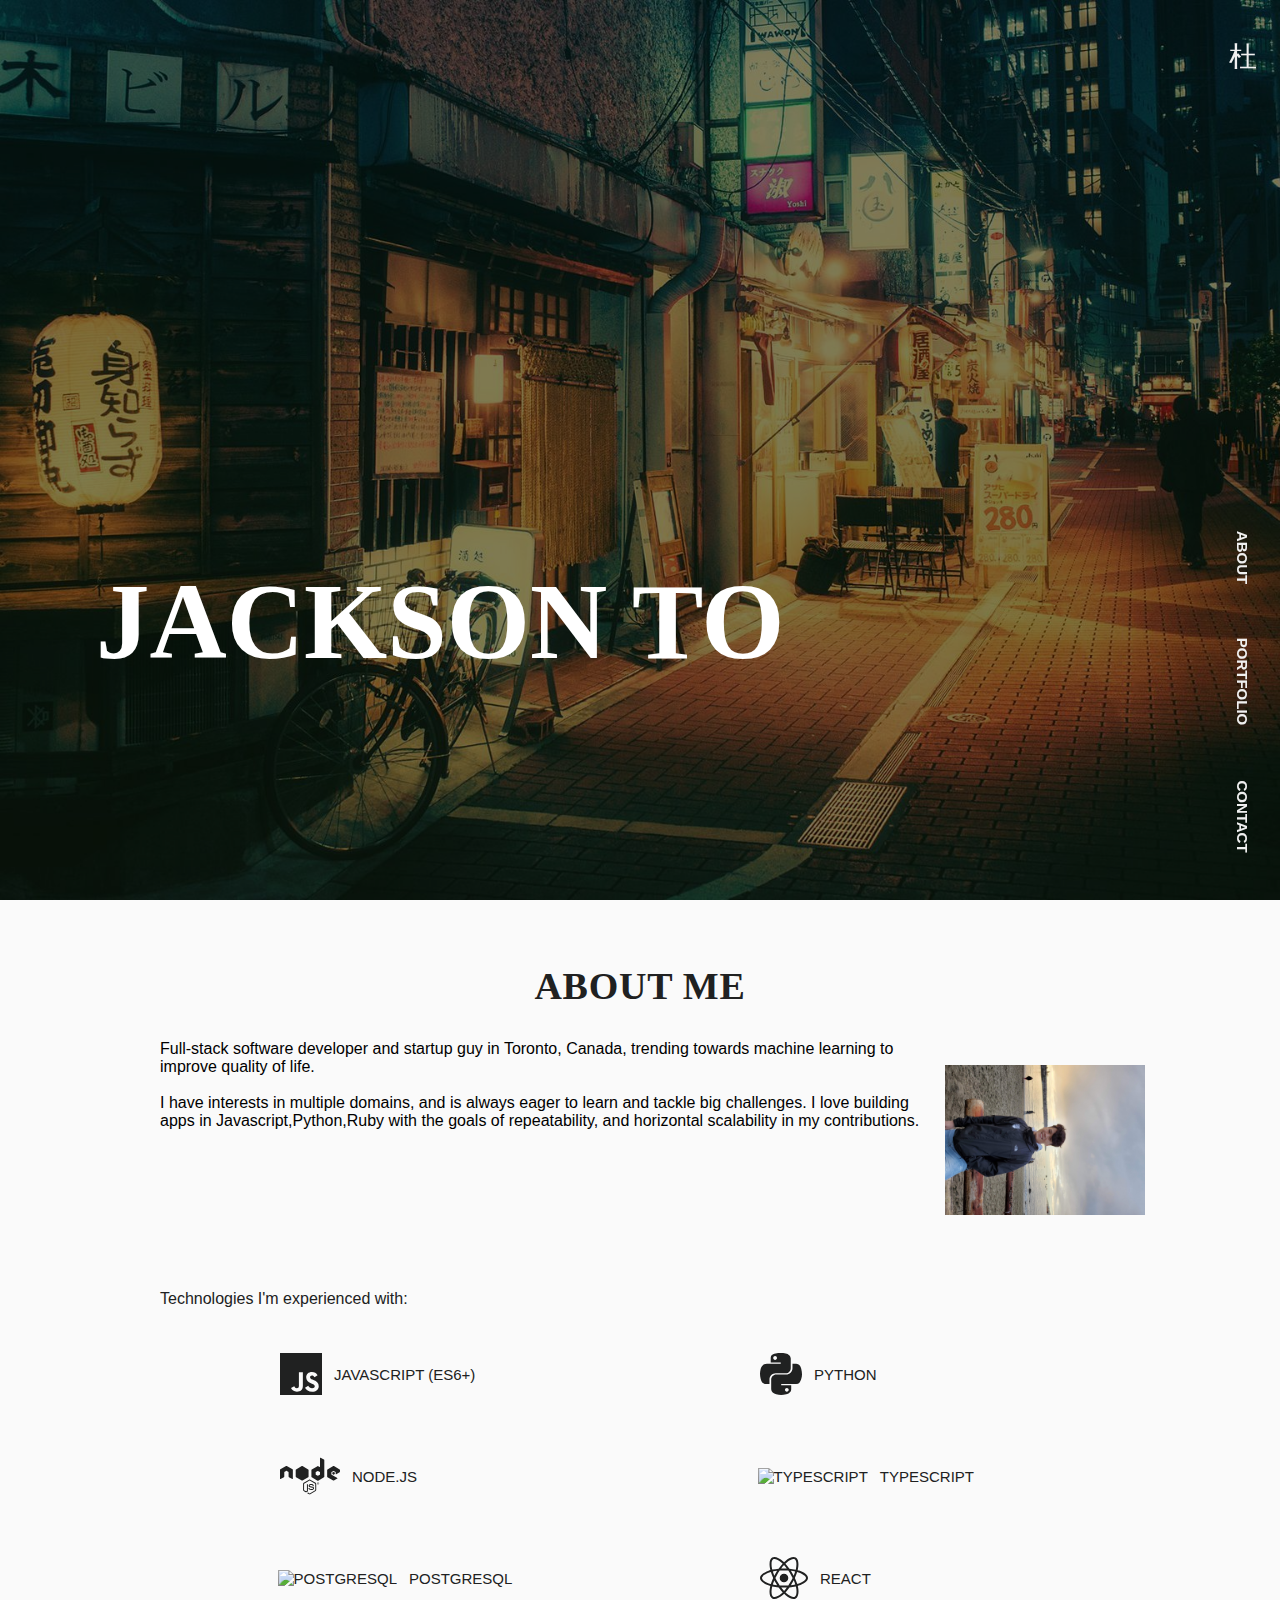
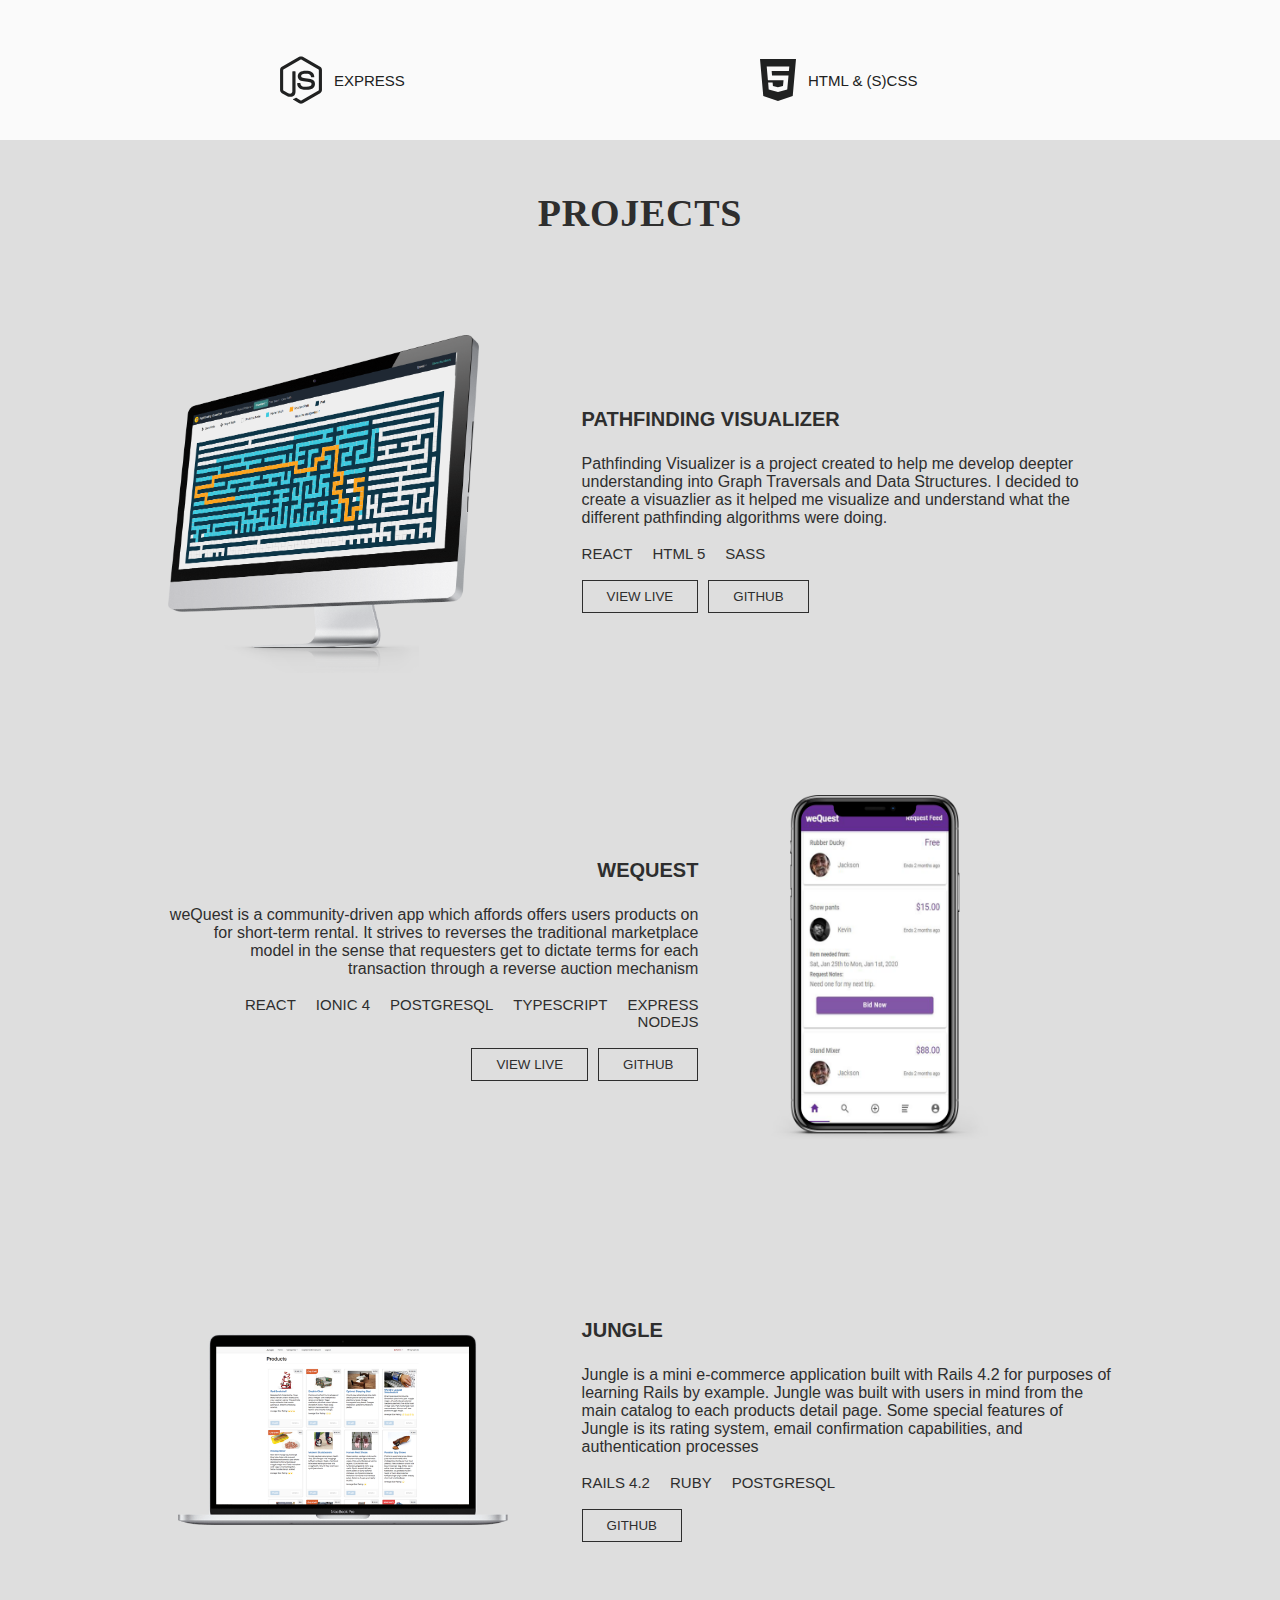
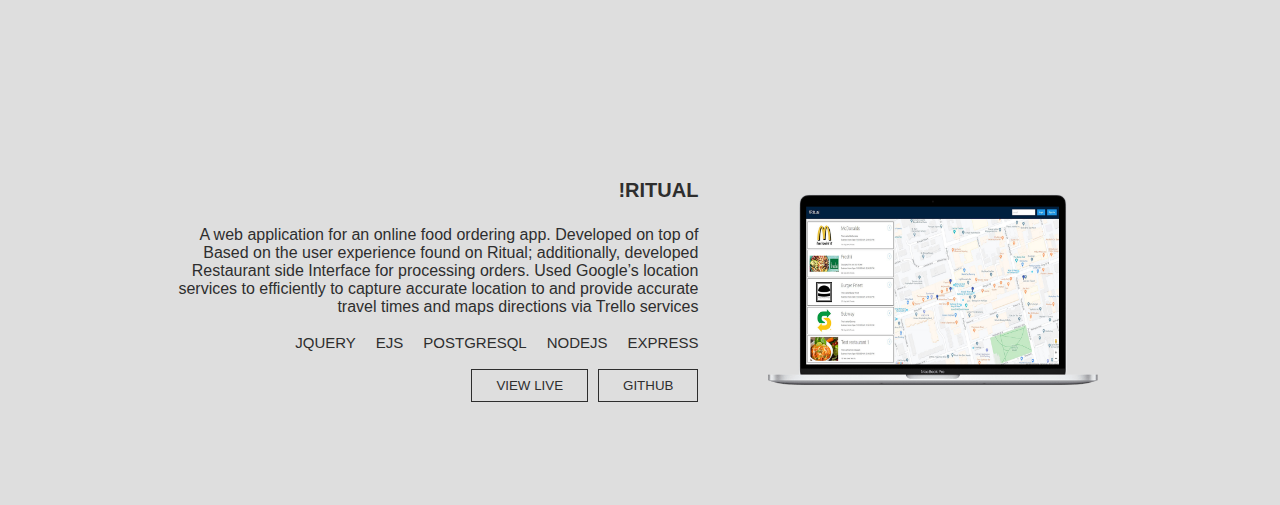
==== commit cbcfbf8f: "update logo" ====
--- a/index.html
+++ b/index.html
@@ -1 +1 @@
-<!doctype html><html lang="en"><head><meta charset="utf-8"/><link rel="icon" href="/favicon.ico"/><meta name="viewport" content="width=device-width,initial-scale=1"/><meta name="theme-color" content="#000000"/><meta name="Jackon's Portfolio" content="Jackson's Web Site"/><link rel="apple-touch-icon" href="/my-logo.png"/><link rel="manifest" href="/manifest.json"/><script src="https://cdnjs.cloudflare.com/ajax/libs/font-awesome/5.13.0/js/all.min.js" integrity="sha256-KzZiKy0DWYsnwMF+X1DvQngQ2/FxF7MF3Ff72XcpuPs=" crossorigin="anonymous"></script><link href="https://fonts.googleapis.com/css?family=Raleway:400,600&display=swap" rel="stylesheet"/><title>Jackson To | Full Stack Developer</title><link href="/static/css/2.8271af8e.chunk.css" rel="stylesheet"><link href="/static/css/main.6a67cb8c.chunk.css" rel="stylesheet"></head><body><noscript>You need to enable JavaScript to run this app.</noscript><div id="root"></div><script src="https://code.jquery.com/jquery-3.3.1.slim.min.js" integrity="sha384-q8i/X+965DzO0rT7abK41JStQIAqVgRVzpbzo5smXKp4YfRvH+8abtTE1Pi6jizo" crossorigin="anonymous"></script><script src="https://cdnjs.cloudflare.com/ajax/libs/popper.js/1.14.7/umd/popper.min.js" integrity="sha384-UO2eT0CpHqdSJQ6hJty5KVphtPhzWj9WO1clHTMGa3JDZwrnQq4sF86dIHNDz0W1" crossorigin="anonymous"></script><script src="https://stackpath.bootstrapcdn.com/bootstrap/4.3.1/js/bootstrap.min.js" integrity="sha384-JjSmVgyd0p3pXB1rRibZUAYoIIy6OrQ6VrjIEaFf/nJGzIxFDsf4x0xIM+B07jRM" crossorigin="anonymous"></script><script>!function(f){function e(e){for(var t,r,n=e[0],o=e[1],u=e[2],i=0,l=[];i<n.length;i++)r=n[i],Object.prototype.hasOwnProperty.call(p,r)&&p[r]&&l.push(p[r][0]),p[r]=0;for(t in o)Object.prototype.hasOwnProperty.call(o,t)&&(f[t]=o[t]);for(s&&s(e);l.length;)l.shift()();return c.push.apply(c,u||[]),a()}function a(){for(var e,t=0;t<c.length;t++){for(var r=c[t],n=!0,o=1;o<r.length;o++){var u=r[o];0!==p[u]&&(n=!1)}n&&(c.splice(t--,1),e=i(i.s=r[0]))}return e}var r={},p={1:0},c=[];function i(e){if(r[e])return r[e].exports;var t=r[e]={i:e,l:!1,exports:{}};return f[e].call(t.exports,t,t.exports,i),t.l=!0,t.exports}i.m=f,i.c=r,i.d=function(e,t,r){i.o(e,t)||Object.defineProperty(e,t,{enumerable:!0,get:r})},i.r=function(e){"undefined"!=typeof Symbol&&Symbol.toStringTag&&Object.defineProperty(e,Symbol.toStringTag,{value:"Module"}),Object.defineProperty(e,"__esModule",{value:!0})},i.t=function(t,e){if(1&e&&(t=i(t)),8&e)return t;if(4&e&&"object"==typeof t&&t&&t.__esModule)return t;var r=Object.create(null);if(i.r(r),Object.defineProperty(r,"default",{enumerable:!0,value:t}),2&e&&"string"!=typeof t)for(var n in t)i.d(r,n,function(e){return t[e]}.bind(null,n));return r},i.n=function(e){var t=e&&e.__esModule?function(){return e.default}:function(){return e};return i.d(t,"a",t),t},i.o=function(e,t){return Object.prototype.hasOwnProperty.call(e,t)},i.p="/";var t=this.webpackJsonpwebsite=this.webpackJsonpwebsite||[],n=t.push.bind(t);t.push=e,t=t.slice();for(var o=0;o<t.length;o++)e(t[o]);var s=n;a()}([])</script><script src="/static/js/2.18ce0067.chunk.js"></script><script src="/static/js/main.b8a81782.chunk.js"></script></body></html>+<!doctype html><html lang="en"><head><meta charset="utf-8"/><link rel="icon" href="/favicon.ico"/><meta name="viewport" content="width=device-width,initial-scale=1"/><meta name="theme-color" content="#000000"/><meta name="Jackon's Portfolio" content="Jackson's Web Site"/><link rel="apple-touch-icon" href="/my-logo.png"/><link rel="manifest" href="/manifest.json"/><script src="https://cdnjs.cloudflare.com/ajax/libs/font-awesome/5.13.0/js/all.min.js" integrity="sha256-KzZiKy0DWYsnwMF+X1DvQngQ2/FxF7MF3Ff72XcpuPs=" crossorigin="anonymous"></script><link href="https://fonts.googleapis.com/css?family=Raleway:400,600&display=swap" rel="stylesheet"/><title>Jackson To | Full Stack Developer</title><link href="/static/css/2.8271af8e.chunk.css" rel="stylesheet"><link href="/static/css/main.616ae9db.chunk.css" rel="stylesheet"></head><body><noscript>You need to enable JavaScript to run this app.</noscript><div id="root"></div><script src="https://code.jquery.com/jquery-3.3.1.slim.min.js" integrity="sha384-q8i/X+965DzO0rT7abK41JStQIAqVgRVzpbzo5smXKp4YfRvH+8abtTE1Pi6jizo" crossorigin="anonymous"></script><script src="https://cdnjs.cloudflare.com/ajax/libs/popper.js/1.14.7/umd/popper.min.js" integrity="sha384-UO2eT0CpHqdSJQ6hJty5KVphtPhzWj9WO1clHTMGa3JDZwrnQq4sF86dIHNDz0W1" crossorigin="anonymous"></script><script src="https://stackpath.bootstrapcdn.com/bootstrap/4.3.1/js/bootstrap.min.js" integrity="sha384-JjSmVgyd0p3pXB1rRibZUAYoIIy6OrQ6VrjIEaFf/nJGzIxFDsf4x0xIM+B07jRM" crossorigin="anonymous"></script><script>!function(f){function e(e){for(var t,r,n=e[0],o=e[1],u=e[2],i=0,l=[];i<n.length;i++)r=n[i],Object.prototype.hasOwnProperty.call(p,r)&&p[r]&&l.push(p[r][0]),p[r]=0;for(t in o)Object.prototype.hasOwnProperty.call(o,t)&&(f[t]=o[t]);for(s&&s(e);l.length;)l.shift()();return c.push.apply(c,u||[]),a()}function a(){for(var e,t=0;t<c.length;t++){for(var r=c[t],n=!0,o=1;o<r.length;o++){var u=r[o];0!==p[u]&&(n=!1)}n&&(c.splice(t--,1),e=i(i.s=r[0]))}return e}var r={},p={1:0},c=[];function i(e){if(r[e])return r[e].exports;var t=r[e]={i:e,l:!1,exports:{}};return f[e].call(t.exports,t,t.exports,i),t.l=!0,t.exports}i.m=f,i.c=r,i.d=function(e,t,r){i.o(e,t)||Object.defineProperty(e,t,{enumerable:!0,get:r})},i.r=function(e){"undefined"!=typeof Symbol&&Symbol.toStringTag&&Object.defineProperty(e,Symbol.toStringTag,{value:"Module"}),Object.defineProperty(e,"__esModule",{value:!0})},i.t=function(t,e){if(1&e&&(t=i(t)),8&e)return t;if(4&e&&"object"==typeof t&&t&&t.__esModule)return t;var r=Object.create(null);if(i.r(r),Object.defineProperty(r,"default",{enumerable:!0,value:t}),2&e&&"string"!=typeof t)for(var n in t)i.d(r,n,function(e){return t[e]}.bind(null,n));return r},i.n=function(e){var t=e&&e.__esModule?function(){return e.default}:function(){return e};return i.d(t,"a",t),t},i.o=function(e,t){return Object.prototype.hasOwnProperty.call(e,t)},i.p="/";var t=this.webpackJsonpwebsite=this.webpackJsonpwebsite||[],n=t.push.bind(t);t.push=e,t=t.slice();for(var o=0;o<t.length;o++)e(t[o]);var s=n;a()}([])</script><script src="/static/js/2.18ce0067.chunk.js"></script><script src="/static/js/main.b8a81782.chunk.js"></script></body></html>--- a/static/css/main.616ae9db.chunk.css
+++ b/static/css/main.616ae9db.chunk.css
@@ -0,0 +1,2 @@
+.social-icons{padding:.25rem 0;font-size:3rem}.social-icons svg{padding:0 .625rem}.social-icons.animate-icons a{display:inline-block;-webkit-transform:perspective(1px) translateZ(0);transform:perspective(1px) translateZ(0);box-shadow:0 0 1px transparent}.social-icons.animate-icons a:active,.social-icons.animate-icons a:focus,.social-icons.animate-icons a:hover{-webkit-animation-name:icon-wobble;animation-name:icon-wobble;-webkit-animation-duration:.75s;animation-duration:.75s;-webkit-animation-timing-function:ease-in-out;animation-timing-function:ease-in-out;-webkit-animation-iteration-count:1;animation-iteration-count:1}@-webkit-keyframes icon-wobble{25%{-webkit-transform:translateY(-8px);transform:translateY(-8px)}50%{-webkit-transform:translateY(0);transform:translateY(0)}75%{-webkit-transform:translateY(-4px);transform:translateY(-4px)}to{-webkit-transform:translateY(0);transform:translateY(0)}}@keyframes icon-wobble{25%{-webkit-transform:translateY(-8px);transform:translateY(-8px)}50%{-webkit-transform:translateY(0);transform:translateY(0)}75%{-webkit-transform:translateY(-4px);transform:translateY(-4px)}to{-webkit-transform:translateY(0);transform:translateY(0)}}.hero{position:relative;height:100vh;background-image:url(/hero.jpg);background-size:cover;background-position:50%;background-attachment:fixed;display:flex;flex-direction:column;justify-content:center;align-items:center;-webkit-transition:background-image .5s ease-in-out,background-size 0s;transition:background-image .5s ease-in-out,background-size 0s}.hero__text{margin-top:25%;z-index:10;width:85%}@media (max-width:720px){.hero__text{margin:0 auto;text-align:center}}.hero h1{line-height:1.15}.hero h1 span{font-size:calc(80px + 35*(100vw - 540px)/960);font-family:Playfair Display SC,serif;color:#fff;-webkit-animation:fadein 3s;animation:fadein 3s}.hero h2{font-family:RaleWay,sans-serif;font-size:calc(16px + 8*(100vw - 540px)/960);color:hsla(0,0%,100%,.5);letter-spacing:8px;opacity:0;-webkit-transform:translateY(200%);transform:translateY(200%);-webkit-animation:slideIn 2s forwards;animation:slideIn 2s forwards;-webkit-animation-delay:1s;animation-delay:1s}@media (max-width:480px){.hero h2{display:none}}.hero-overlay{background-color:rgba(0,0,0,.5);position:absolute;top:0;right:0;bottom:0;left:0}@-webkit-keyframes fadein{0%{opacity:0}to{opacity:1}}@keyframes fadein{0%{opacity:0}to{opacity:1}}@-webkit-keyframes slideIn{0%{opacity:0}to{-webkit-transform:none;transform:none;opacity:1}}@keyframes slideIn{0%{opacity:0}to{-webkit-transform:none;transform:none;opacity:1}}nav{height:93vh;position:fixed;right:0;width:75px;padding:3% 0;display:flex;flex-direction:column;align-items:center;background-color:transparent;z-index:10}@media (max-width:720px){nav{width:50px}}nav a span{color:#f0f0f0}.nav--dk a span{color:#2e2e2e}.nav--dk a span:after,.nav--dk a span:before{border-bottom:1.5px solid #2e2e2e}.nav-top{height:20vh;text-align:center}.nav-top span{font-family:Playfair Display SC,serif;font-size:28px;letter-spacing:0}.nav-top span:hover{-webkit-transform:scale(1.1);transform:scale(1.1)}@media (max-width:540px){.nav-top{display:none}}.nav-bottom{height:80vh;display:flex;flex-direction:column;align-items:center;justify-content:flex-end}.nav-bottom *{font-weight:700}@media (max-width:540px){.nav-bottom{display:none}}.nav-bottom .nav-about{height:12.5vh}.nav-bottom .nav-contact,.nav-bottom .nav-portfolio{height:15vh}.nav-bottom__item{flex-direction:column;-webkit-transition:all .5s ease-in-out;transition:all .5s ease-in-out}.nav-bottom__item,.nav-bottom__item a{display:flex;justify-content:center}.nav-bottom__item span{position:absolute;-webkit-transform:rotate(90deg);transform:rotate(90deg);-webkit-transition:-webkit-transform .3s ease-out;transition:-webkit-transform .3s ease-out;transition:transform .3s ease-out;transition:transform .3s ease-out,-webkit-transform .3s ease-out}.nav-bottom__item span:hover{-webkit-transform:scale(1.1) rotate(90deg);transform:scale(1.1) rotate(90deg)}.nav-bottom__item span:before{left:-10px;-webkit-transform:translate(-100%,-50%);transform:translate(-100%,-50%)}.nav-bottom__item span:after,.nav-bottom__item span:before{position:absolute;content:"";top:0;width:0;height:1rem;border-bottom:1.5px solid #f0f0f0;-webkit-transition:all .5s ease-in-out;transition:all .5s ease-in-out}.nav-bottom__item span:after{right:-10px;-webkit-transform:translate(100%,-50%);transform:translate(100%,-50%)}.item--selected{flex-grow:1}.item--selected span:before{left:-10px;-webkit-transform:translate(-100%,-50%);transform:translate(-100%,-50%)}.item--selected span:after,.item--selected span:before{position:absolute;content:"";top:0;width:10vh;height:1rem;border-bottom:1.5px solid #f0f0f0}.item--selected span:after{right:-10px;-webkit-transform:translate(100%,-50%);transform:translate(100%,-50%)}.burger-menu{position:absolute;z-index:999;display:none;position:fixed;bottom:0;align-self:flex-end;flex-direction:column;background-color:#2e2e2e;justify-content:flex-end}@media (max-width:540px){.burger-menu{display:none;width:100vw;height:100vh}}.burger-menu a span{color:#f0f0f0}.burger{height:1rem}::-webkit-scrollbar{display:none}.landing-page{height:100vh;height:-webkit-fill-available;display:flex;flex:0 1 auto;flex-direction:column;justify-content:center}.landing-page main{flex:1 0 auto;flex-direction:column;padding:3.25rem 1.5rem 1rem}.landing-page main,.landing-page main .intro-wrapper{display:flex;justify-content:center;text-align:center}.landing-page main .intro-wrapper{flex:auto;flex-direction:column}.landing-page main .intro-wrapper>.intro-name{font-family:Reem Kufi,sans-serif;font-size:4rem;font-weight:700;line-height:4rem;padding-bottom:1rem}.landing-page main .intro-wrapper>.tagline{font-size:1.375rem;margin:1.5rem 0;font-weight:300}.landing-page main .browser-notes{font-size:.75rem}.landing-page main .browser-notes span{border-width:1px;border-style:solid;padding:.125rem .5rem}.about-page{height:100%;display:flex;flex:0 1 auto;flex-direction:column;align-items:center}.about-page .section-title{margin-top:5%;margin-bottom:2.5%}@media (max-width:980px){.about-page .section-title{text-align:left}}.about-container{width:75%;display:flex;flex-direction:column;justify-content:center;align-items:center;font-family:Roboto,sans-serif}@media (max-width:980px){.about-container{flex-direction:column}}.about-meta{display:flex}@media (max-width:980px){.about-meta{margin-bottom:5%}}.about-desc{align-self:flex-start;margin:0 5% 5% 0}.about-contact a{font-size:2rem;margin-right:10%;color:#2e2e2e}@media (max-width:980px){.about-contact{display:flex;justify-content:space-evenly}}.about-image{height:200px;width:200px;-webkit-transform:rotate(90deg);transform:rotate(90deg);margin-bottom:50px;object-fit:cover}@media (max-width:980px){.about-image{display:none}}.about-skills{width:100%;font-weight:200;font-size:1rem}.about-skills-text{margin-bottom:1.5rem}.about-tech-stack{display:grid;grid-template-columns:repeat(2,1fr);font-size:.75rem;justify-items:center}.about-tech-stack li{display:inline-flex;width:50%;align-items:center;justify-content:flex-start;padding-top:2vh;margin-bottom:4vh}.about-tech-stack li img{margin-left:-1%}@media (max-width:980px){.about-tech-stack li{width:100%}}.about-tech-stack__text{margin-left:5%}.project-page{background-color:#dedede}.project-page h2{color:#2e2e2e}.project-page .section-title{margin-bottom:60px;text-align:center}@media (max-width:980px){.project-page .section-title{margin-bottom:40px}}@media (max-width:540px){.project-container{width:90%}}.project{display:flex;flex-direction:row;align-items:center;margin-bottom:30px;padding:40px}.project a,.project h3,.project li,.project p{color:#2e2e2e}.project .btn:hover a{color:#f0f0f0}@media (max-width:980px){.project{flex-direction:column}.project .project-preview{order:0;width:100%;margin:0 0 30px}.project .project-content{order:1;width:100%;margin:0}}.project:last-child{margin-bottom:0}.project:nth-of-type(2n) .project-preview{order:1;margin-left:30px;margin-right:0}.project:nth-of-type(2n) .project-preview img{margin-left:0}@media (max-width:980px){.project:nth-of-type(2n) .project-preview{margin-left:0}.project:nth-of-type(2n) .project-preview img{margin:0 auto}}.project:nth-of-type(2n) .project-content{margin-left:0;margin-right:30px;align-items:flex-end;text-align:right}.project:nth-of-type(2n) .project-content__skills{justify-content:flex-end;list-style:none}.project:nth-of-type(2n) .project-content__skills li{margin:0 0 0 20px}.project:nth-of-type(2n) .project-content__buttons .btn{margin:0 0 0 10px}@media (max-width:980px){.project:nth-of-type(2n) .project-content__buttons .btn{margin:0 10px 0 0}}@media (max-width:480px){.project:nth-of-type(2n) .project-content__buttons .btn{margin:5px 0}}@media (max-width:980px){.project:nth-of-type(2n) .project-content{margin-right:0;align-items:flex-start;text-align:left}.project:nth-of-type(2n) .project-content__skills{justify-content:flex-start}.project:nth-of-type(2n) .project-content__skills li{margin:0 20px 0 0}}.project-content__buttons:nth-of-type(n){width:100%}@media (max-width:480px){.project-content__buttons:nth-of-type(n) .btn{width:100%}}.project-preview{position:relative;width:40%;margin-right:30px}.project-preview img{margin-right:0;max-height:350px;-webkit-transition:all .5s ease-in-out;transition:all .5s ease-in-out}.project-preview:hover img{-webkit-transform:scale(1.05);transform:scale(1.05)}@media (max-width:980px){.project-preview img{margin:0 auto}}.project-content{display:flex;flex-direction:column;justify-content:center;width:60%;margin-left:30px}.project-content h3{margin-bottom:24px}.project-content p{margin-bottom:18px}.project-content__skills{padding-left:0;display:flex;flex-flow:row wrap;margin-bottom:18px}.project-content__skills li{margin-right:20px;list-style:none}.project-content__buttons .btn{margin:0 10px 0 0}@media (max-width:480px){.project-content__buttons .btn{margin:5px 0}}@media (max-width:480px){.project-content__buttons{display:flex;flex-direction:column;align-items:center}}.project-page{min-height:100vh;display:flex;flex:0 1 auto;justify-content:center;align-items:space-around}.project-page .project-container{min-height:45%;width:80vw;display:flex;flex-direction:column;justify-content:center;margin-top:5%}.footer-bar{display:block;height:15%;width:100%;background-color:#000}*{margin:0;font-family:Lato,sans-serif;scroll-behavior:smooth}h1{font-size:calc(80px + 35*(100vw - 540px)/960)}h1,h2{font-family:Playfair Display SC,serif;text-transform:uppercase}h2{font-size:38px;letter-spacing:.75px}h3{font-size:20px}h3,h4{text-transform:uppercase}h4{font-size:15px;display:inline-block;color:#2e2e2e}ul{list-style-type:none;padding:0}li{text-transform:uppercase;font-size:15px}a{text-transform:uppercase;text-decoration:none}a,span{-webkit-transition:all .5s ease-in-out;transition:all .5s ease-in-out}img{display:block;max-width:100%}.btn{text-transform:uppercase;padding:8px 24px;border:none;-webkit-transition:all .5s ease-in-out;transition:all .5s ease-in-out}.btn--transparent{background-color:transparent}.btn--lt{color:#f0f0f0;border:1.5px solid #f0f0f0}.btn--lt:hover{color:#2e2e2e;background-color:#f0f0f0;border:1.5px solid transparent}.btn--dk{color:#2e2e2e;border:1.5px solid #2e2e2e}.btn--dk:hover{color:#f0f0f0;background-color:#2e2e2e;border:1.5px solid transparent}
+/*# sourceMappingURL=main.616ae9db.chunk.css.map */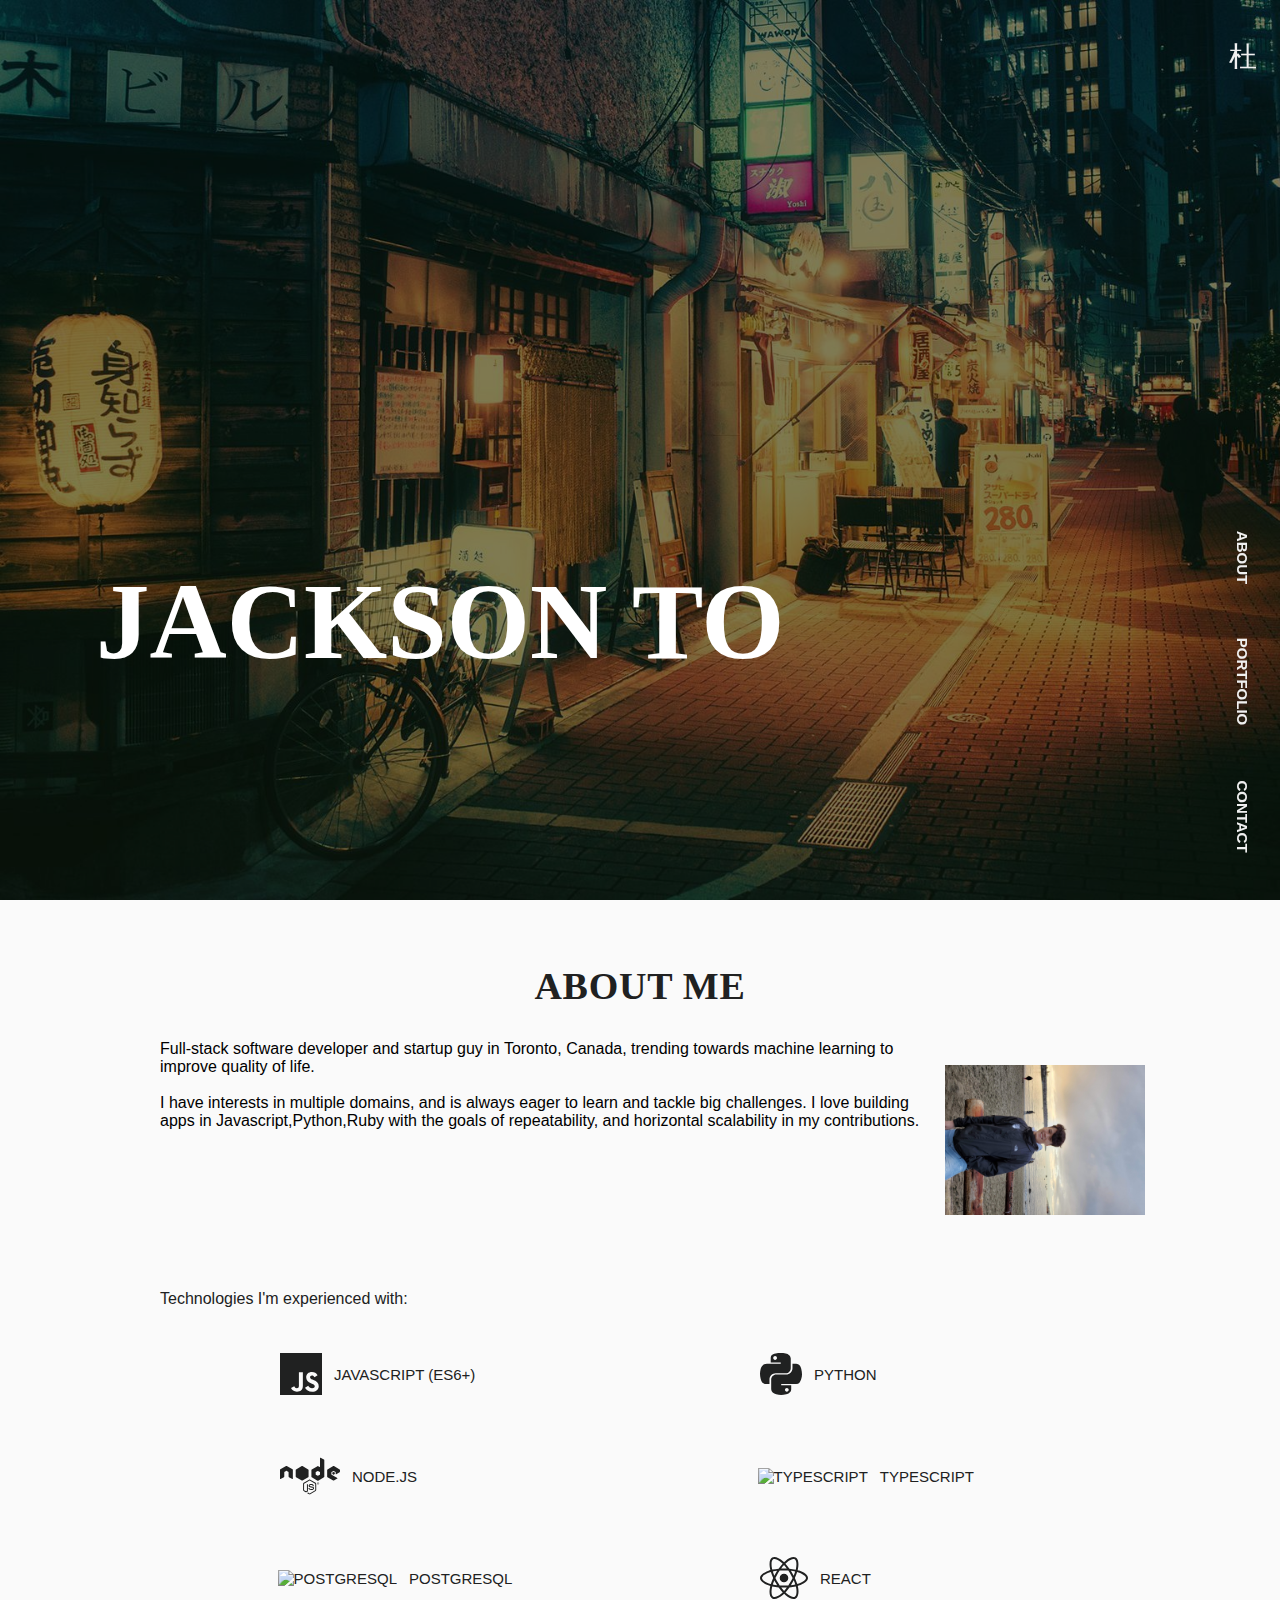
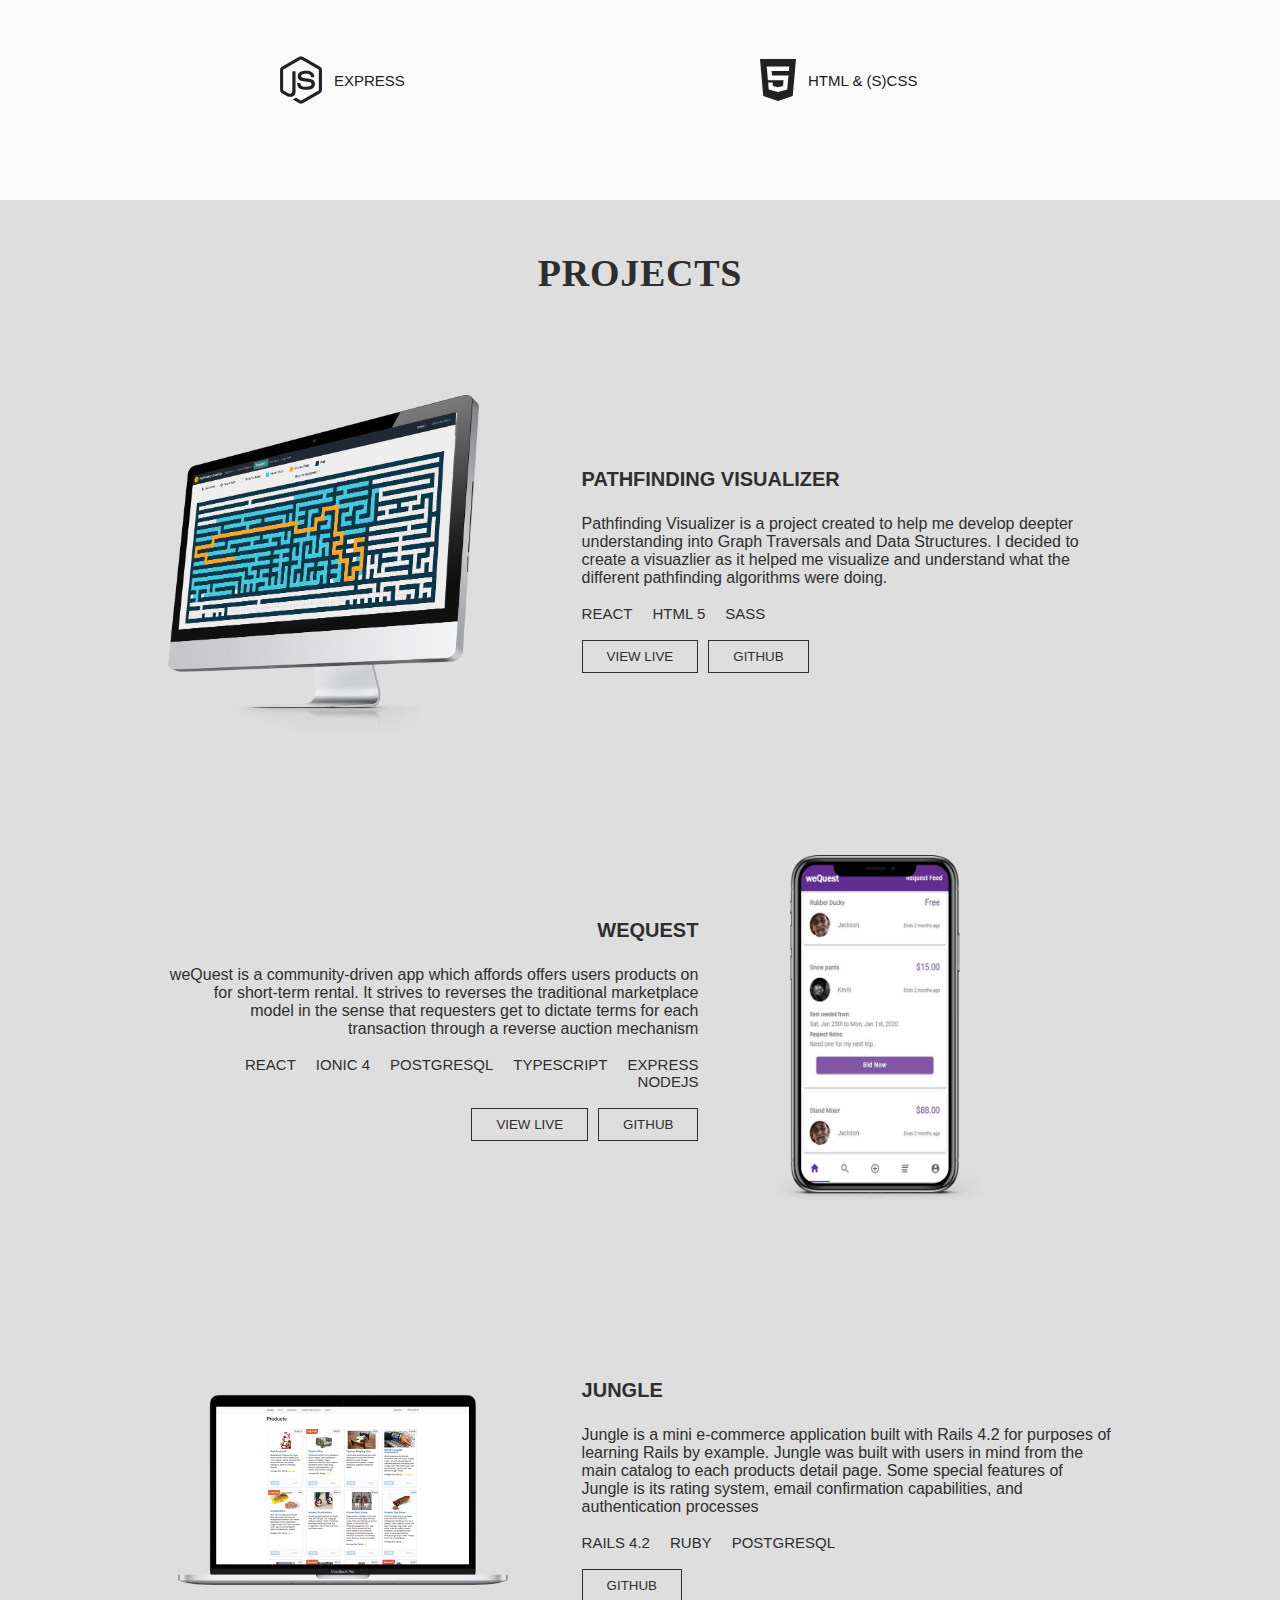
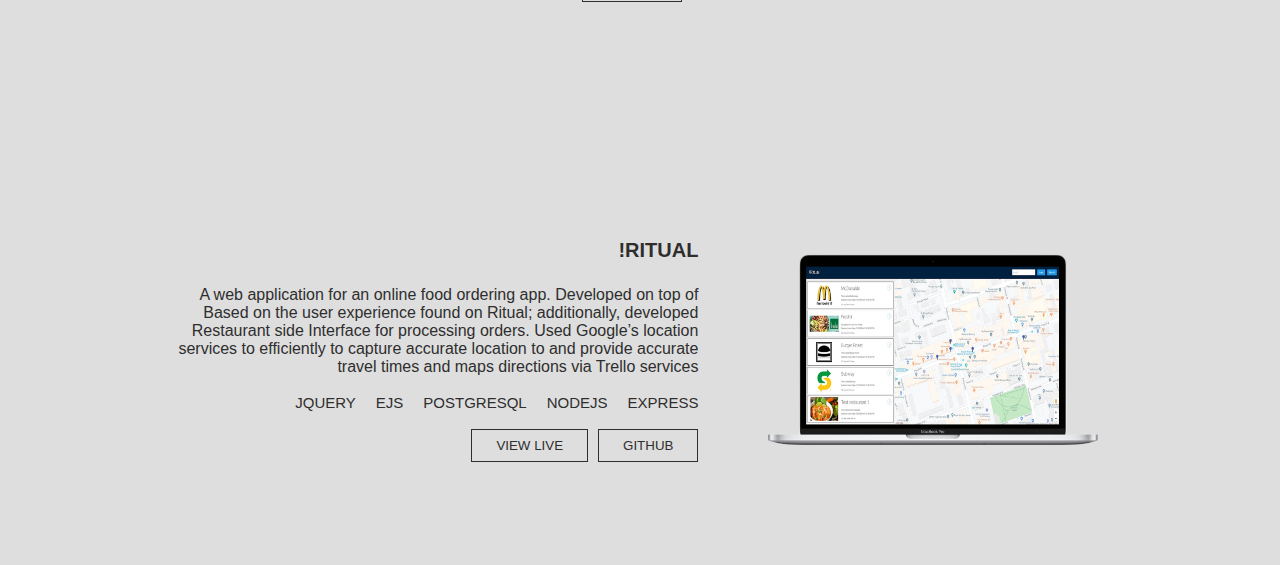
==== commit 383f97c2: "fix build" ====
--- a/index.html
+++ b/index.html
@@ -1 +1 @@
-<!doctype html><html lang="en"><head><meta charset="utf-8"/><link rel="icon" href="/favicon.ico"/><meta name="viewport" content="width=device-width,initial-scale=1"/><meta name="theme-color" content="#000000"/><meta name="Jackon's Portfolio" content="Jackson's Web Site"/><link rel="apple-touch-icon" href="/my-logo.png"/><link rel="manifest" href="/manifest.json"/><script src="https://cdnjs.cloudflare.com/ajax/libs/font-awesome/5.13.0/js/all.min.js" integrity="sha256-KzZiKy0DWYsnwMF+X1DvQngQ2/FxF7MF3Ff72XcpuPs=" crossorigin="anonymous"></script><link href="https://fonts.googleapis.com/css?family=Raleway:400,600&display=swap" rel="stylesheet"/><title>Jackson To | Full Stack Developer</title><link href="/static/css/2.8271af8e.chunk.css" rel="stylesheet"><link href="/static/css/main.616ae9db.chunk.css" rel="stylesheet"></head><body><noscript>You need to enable JavaScript to run this app.</noscript><div id="root"></div><script src="https://code.jquery.com/jquery-3.3.1.slim.min.js" integrity="sha384-q8i/X+965DzO0rT7abK41JStQIAqVgRVzpbzo5smXKp4YfRvH+8abtTE1Pi6jizo" crossorigin="anonymous"></script><script src="https://cdnjs.cloudflare.com/ajax/libs/popper.js/1.14.7/umd/popper.min.js" integrity="sha384-UO2eT0CpHqdSJQ6hJty5KVphtPhzWj9WO1clHTMGa3JDZwrnQq4sF86dIHNDz0W1" crossorigin="anonymous"></script><script src="https://stackpath.bootstrapcdn.com/bootstrap/4.3.1/js/bootstrap.min.js" integrity="sha384-JjSmVgyd0p3pXB1rRibZUAYoIIy6OrQ6VrjIEaFf/nJGzIxFDsf4x0xIM+B07jRM" crossorigin="anonymous"></script><script>!function(f){function e(e){for(var t,r,n=e[0],o=e[1],u=e[2],i=0,l=[];i<n.length;i++)r=n[i],Object.prototype.hasOwnProperty.call(p,r)&&p[r]&&l.push(p[r][0]),p[r]=0;for(t in o)Object.prototype.hasOwnProperty.call(o,t)&&(f[t]=o[t]);for(s&&s(e);l.length;)l.shift()();return c.push.apply(c,u||[]),a()}function a(){for(var e,t=0;t<c.length;t++){for(var r=c[t],n=!0,o=1;o<r.length;o++){var u=r[o];0!==p[u]&&(n=!1)}n&&(c.splice(t--,1),e=i(i.s=r[0]))}return e}var r={},p={1:0},c=[];function i(e){if(r[e])return r[e].exports;var t=r[e]={i:e,l:!1,exports:{}};return f[e].call(t.exports,t,t.exports,i),t.l=!0,t.exports}i.m=f,i.c=r,i.d=function(e,t,r){i.o(e,t)||Object.defineProperty(e,t,{enumerable:!0,get:r})},i.r=function(e){"undefined"!=typeof Symbol&&Symbol.toStringTag&&Object.defineProperty(e,Symbol.toStringTag,{value:"Module"}),Object.defineProperty(e,"__esModule",{value:!0})},i.t=function(t,e){if(1&e&&(t=i(t)),8&e)return t;if(4&e&&"object"==typeof t&&t&&t.__esModule)return t;var r=Object.create(null);if(i.r(r),Object.defineProperty(r,"default",{enumerable:!0,value:t}),2&e&&"string"!=typeof t)for(var n in t)i.d(r,n,function(e){return t[e]}.bind(null,n));return r},i.n=function(e){var t=e&&e.__esModule?function(){return e.default}:function(){return e};return i.d(t,"a",t),t},i.o=function(e,t){return Object.prototype.hasOwnProperty.call(e,t)},i.p="/";var t=this.webpackJsonpwebsite=this.webpackJsonpwebsite||[],n=t.push.bind(t);t.push=e,t=t.slice();for(var o=0;o<t.length;o++)e(t[o]);var s=n;a()}([])</script><script src="/static/js/2.18ce0067.chunk.js"></script><script src="/static/js/main.b8a81782.chunk.js"></script></body></html>+<!doctype html><html lang="en"><head><meta charset="utf-8"/><link rel="icon" href="/favicon.ico"/><meta name="viewport" content="width=device-width,initial-scale=1"/><meta name="theme-color" content="#000000"/><meta name="Jackon's Portfolio" content="Jackson's Web Site"/><link rel="apple-touch-icon" href="/my-logo.png"/><link rel="manifest" href="/manifest.json"/><script src="https://cdnjs.cloudflare.com/ajax/libs/font-awesome/5.13.0/js/all.min.js" integrity="sha256-KzZiKy0DWYsnwMF+X1DvQngQ2/FxF7MF3Ff72XcpuPs=" crossorigin="anonymous"></script><link href="https://fonts.googleapis.com/css?family=Raleway:400,600&display=swap" rel="stylesheet"/><title>Jackson To | Full Stack Developer</title><link href="/static/css/2.8271af8e.chunk.css" rel="stylesheet"><link href="/static/css/main.6a67cb8c.chunk.css" rel="stylesheet"></head><body><noscript>You need to enable JavaScript to run this app.</noscript><div id="root"></div><script src="https://code.jquery.com/jquery-3.3.1.slim.min.js" integrity="sha384-q8i/X+965DzO0rT7abK41JStQIAqVgRVzpbzo5smXKp4YfRvH+8abtTE1Pi6jizo" crossorigin="anonymous"></script><script src="https://cdnjs.cloudflare.com/ajax/libs/popper.js/1.14.7/umd/popper.min.js" integrity="sha384-UO2eT0CpHqdSJQ6hJty5KVphtPhzWj9WO1clHTMGa3JDZwrnQq4sF86dIHNDz0W1" crossorigin="anonymous"></script><script src="https://stackpath.bootstrapcdn.com/bootstrap/4.3.1/js/bootstrap.min.js" integrity="sha384-JjSmVgyd0p3pXB1rRibZUAYoIIy6OrQ6VrjIEaFf/nJGzIxFDsf4x0xIM+B07jRM" crossorigin="anonymous"></script><script>!function(f){function e(e){for(var t,r,n=e[0],o=e[1],u=e[2],i=0,l=[];i<n.length;i++)r=n[i],Object.prototype.hasOwnProperty.call(p,r)&&p[r]&&l.push(p[r][0]),p[r]=0;for(t in o)Object.prototype.hasOwnProperty.call(o,t)&&(f[t]=o[t]);for(s&&s(e);l.length;)l.shift()();return c.push.apply(c,u||[]),a()}function a(){for(var e,t=0;t<c.length;t++){for(var r=c[t],n=!0,o=1;o<r.length;o++){var u=r[o];0!==p[u]&&(n=!1)}n&&(c.splice(t--,1),e=i(i.s=r[0]))}return e}var r={},p={1:0},c=[];function i(e){if(r[e])return r[e].exports;var t=r[e]={i:e,l:!1,exports:{}};return f[e].call(t.exports,t,t.exports,i),t.l=!0,t.exports}i.m=f,i.c=r,i.d=function(e,t,r){i.o(e,t)||Object.defineProperty(e,t,{enumerable:!0,get:r})},i.r=function(e){"undefined"!=typeof Symbol&&Symbol.toStringTag&&Object.defineProperty(e,Symbol.toStringTag,{value:"Module"}),Object.defineProperty(e,"__esModule",{value:!0})},i.t=function(t,e){if(1&e&&(t=i(t)),8&e)return t;if(4&e&&"object"==typeof t&&t&&t.__esModule)return t;var r=Object.create(null);if(i.r(r),Object.defineProperty(r,"default",{enumerable:!0,value:t}),2&e&&"string"!=typeof t)for(var n in t)i.d(r,n,function(e){return t[e]}.bind(null,n));return r},i.n=function(e){var t=e&&e.__esModule?function(){return e.default}:function(){return e};return i.d(t,"a",t),t},i.o=function(e,t){return Object.prototype.hasOwnProperty.call(e,t)},i.p="/";var t=this.webpackJsonpwebsite=this.webpackJsonpwebsite||[],n=t.push.bind(t);t.push=e,t=t.slice();for(var o=0;o<t.length;o++)e(t[o]);var s=n;a()}([])</script><script src="/static/js/2.18ce0067.chunk.js"></script><script src="/static/js/main.b8a81782.chunk.js"></script></body></html>--- a/static/css/main.6a67cb8c.chunk.css
+++ b/static/css/main.6a67cb8c.chunk.css
@@ -0,0 +1,2 @@
+.social-icons{padding:.25rem 0;font-size:3rem}.social-icons svg{padding:0 .625rem}.social-icons.animate-icons a{display:inline-block;-webkit-transform:perspective(1px) translateZ(0);transform:perspective(1px) translateZ(0);box-shadow:0 0 1px transparent}.social-icons.animate-icons a:active,.social-icons.animate-icons a:focus,.social-icons.animate-icons a:hover{-webkit-animation-name:icon-wobble;animation-name:icon-wobble;-webkit-animation-duration:.75s;animation-duration:.75s;-webkit-animation-timing-function:ease-in-out;animation-timing-function:ease-in-out;-webkit-animation-iteration-count:1;animation-iteration-count:1}@-webkit-keyframes icon-wobble{25%{-webkit-transform:translateY(-8px);transform:translateY(-8px)}50%{-webkit-transform:translateY(0);transform:translateY(0)}75%{-webkit-transform:translateY(-4px);transform:translateY(-4px)}to{-webkit-transform:translateY(0);transform:translateY(0)}}@keyframes icon-wobble{25%{-webkit-transform:translateY(-8px);transform:translateY(-8px)}50%{-webkit-transform:translateY(0);transform:translateY(0)}75%{-webkit-transform:translateY(-4px);transform:translateY(-4px)}to{-webkit-transform:translateY(0);transform:translateY(0)}}.hero{position:relative;height:100vh;background-image:url(/hero.jpg);background-size:cover;background-position:50%;background-attachment:fixed;display:flex;flex-direction:column;justify-content:center;align-items:center;-webkit-transition:background-image .5s ease-in-out,background-size 0s;transition:background-image .5s ease-in-out,background-size 0s}.hero__text{margin-top:25%;z-index:10;width:85%}@media (max-width:720px){.hero__text{margin:0 auto;text-align:center}}.hero h1{line-height:1.15}.hero h1 span{font-size:calc(80px + 35*(100vw - 540px)/960);font-family:Playfair Display SC,serif;color:#fff;-webkit-animation:fadein 3s;animation:fadein 3s}.hero h2{font-family:RaleWay,sans-serif;font-size:calc(16px + 8*(100vw - 540px)/960);color:hsla(0,0%,100%,.5);letter-spacing:8px;opacity:0;-webkit-transform:translateY(200%);transform:translateY(200%);-webkit-animation:slideIn 2s forwards;animation:slideIn 2s forwards;-webkit-animation-delay:1s;animation-delay:1s}@media (max-width:480px){.hero h2{display:none}}.hero-overlay{background-color:rgba(0,0,0,.5);position:absolute;top:0;right:0;bottom:0;left:0}@-webkit-keyframes fadein{0%{opacity:0}to{opacity:1}}@keyframes fadein{0%{opacity:0}to{opacity:1}}@-webkit-keyframes slideIn{0%{opacity:0}to{-webkit-transform:none;transform:none;opacity:1}}@keyframes slideIn{0%{opacity:0}to{-webkit-transform:none;transform:none;opacity:1}}nav{height:93vh;position:fixed;right:0;width:75px;padding:3% 0;display:flex;flex-direction:column;align-items:center;background-color:transparent;z-index:10}@media (max-width:720px){nav{width:50px}}nav a span{color:#f0f0f0}.nav--dk a span{color:#2e2e2e}.nav--dk a span:after,.nav--dk a span:before{border-bottom:1.5px solid #2e2e2e}.nav-top{height:20vh;text-align:center}.nav-top span{font-family:Playfair Display SC,serif;font-size:28px;letter-spacing:0}.nav-top span:hover{-webkit-transform:scale(1.1);transform:scale(1.1)}@media (max-width:540px){.nav-top{display:none}}.nav-bottom{height:80vh;display:flex;flex-direction:column;align-items:center;justify-content:flex-end}.nav-bottom *{font-weight:700}@media (max-width:540px){.nav-bottom{display:none}}.nav-bottom .nav-about{height:12.5vh}.nav-bottom .nav-contact,.nav-bottom .nav-portfolio{height:15vh}.nav-bottom__item{flex-direction:column;-webkit-transition:all .5s ease-in-out;transition:all .5s ease-in-out}.nav-bottom__item,.nav-bottom__item a{display:flex;justify-content:center}.nav-bottom__item span{position:absolute;-webkit-transform:rotate(90deg);transform:rotate(90deg);-webkit-transition:-webkit-transform .3s ease-out;transition:-webkit-transform .3s ease-out;transition:transform .3s ease-out;transition:transform .3s ease-out,-webkit-transform .3s ease-out}.nav-bottom__item span:hover{-webkit-transform:scale(1.1) rotate(90deg);transform:scale(1.1) rotate(90deg)}.nav-bottom__item span:before{left:-10px;-webkit-transform:translate(-100%,-50%);transform:translate(-100%,-50%)}.nav-bottom__item span:after,.nav-bottom__item span:before{position:absolute;content:"";top:0;width:0;height:1rem;border-bottom:1.5px solid #f0f0f0;-webkit-transition:all .5s ease-in-out;transition:all .5s ease-in-out}.nav-bottom__item span:after{right:-10px;-webkit-transform:translate(100%,-50%);transform:translate(100%,-50%)}.item--selected{flex-grow:1}.item--selected span:before{left:-10px;-webkit-transform:translate(-100%,-50%);transform:translate(-100%,-50%)}.item--selected span:after,.item--selected span:before{position:absolute;content:"";top:0;width:10vh;height:1rem;border-bottom:1.5px solid #f0f0f0}.item--selected span:after{right:-10px;-webkit-transform:translate(100%,-50%);transform:translate(100%,-50%)}.burger-menu{position:absolute;z-index:999;display:none;position:fixed;bottom:0;align-self:flex-end;flex-direction:column;background-color:#2e2e2e;justify-content:flex-end}@media (max-width:540px){.burger-menu{display:none;width:100vw;height:100vh}}.burger-menu a span{color:#f0f0f0}.burger{height:1rem}::-webkit-scrollbar{display:none}.landing-page{height:100vh;height:-webkit-fill-available;display:flex;flex:0 1 auto;flex-direction:column;justify-content:center}.landing-page main{flex:1 0 auto;flex-direction:column;padding:3.25rem 1.5rem 1rem}.landing-page main,.landing-page main .intro-wrapper{display:flex;justify-content:center;text-align:center}.landing-page main .intro-wrapper{flex:auto;flex-direction:column}.landing-page main .intro-wrapper>.intro-name{font-family:Reem Kufi,sans-serif;font-size:4rem;font-weight:700;line-height:4rem;padding-bottom:1rem}.landing-page main .intro-wrapper>.tagline{font-size:1.375rem;margin:1.5rem 0;font-weight:300}.landing-page main .browser-notes{font-size:.75rem}.landing-page main .browser-notes span{border-width:1px;border-style:solid;padding:.125rem .5rem}.about-page{height:100vh;display:flex;flex:0 1 auto;flex-direction:column;align-items:center}.about-page .section-title{margin-top:5%;margin-bottom:2.5%}@media (max-width:980px){.about-page .section-title{text-align:left}}.about-container{width:75%;display:flex;flex-direction:column;justify-content:center;align-items:center;font-family:Roboto,sans-serif}@media (max-width:980px){.about-container{flex-direction:column}}.about-meta{display:flex}@media (max-width:980px){.about-meta{margin-bottom:5%}}.about-desc{align-self:flex-start;margin:0 5% 5% 0}.about-contact a{font-size:2rem;margin-right:10%;color:#2e2e2e}@media (max-width:980px){.about-contact{display:flex;justify-content:space-evenly}}.about-image{height:200px;width:200px;-webkit-transform:rotate(90deg);transform:rotate(90deg);margin-bottom:50px;object-fit:cover}@media (max-width:980px){.about-image{display:none}}.about-skills{width:100%;font-weight:200;font-size:1rem}.about-skills-text{margin-bottom:1.5rem}.about-tech-stack{display:grid;grid-template-columns:repeat(2,1fr);font-size:.75rem;justify-items:center}.about-tech-stack li{display:inline-flex;width:50%;align-items:center;justify-content:flex-start;padding-top:2vh;margin-bottom:4vh}.about-tech-stack li img{margin-left:-1%}@media (max-width:980px){.about-tech-stack li{width:100%}}.about-tech-stack__text{margin-left:5%}.project-page{background-color:#dedede}.project-page h2{color:#2e2e2e}.project-page .section-title{margin-bottom:60px;text-align:center}@media (max-width:980px){.project-page .section-title{margin-bottom:40px}}@media (max-width:540px){.project-container{width:90%}}.project{display:flex;flex-direction:row;align-items:center;margin-bottom:30px;padding:40px}.project a,.project h3,.project li,.project p{color:#2e2e2e}.project .btn:hover a{color:#f0f0f0}@media (max-width:980px){.project{flex-direction:column}.project .project-preview{order:0;width:100%;margin:0 0 30px}.project .project-content{order:1;width:100%;margin:0}}.project:last-child{margin-bottom:0}.project:nth-of-type(2n) .project-preview{order:1;margin-left:30px;margin-right:0}.project:nth-of-type(2n) .project-preview img{margin-left:0}@media (max-width:980px){.project:nth-of-type(2n) .project-preview{margin-left:0}.project:nth-of-type(2n) .project-preview img{margin:0 auto}}.project:nth-of-type(2n) .project-content{margin-left:0;margin-right:30px;align-items:flex-end;text-align:right}.project:nth-of-type(2n) .project-content__skills{justify-content:flex-end;list-style:none}.project:nth-of-type(2n) .project-content__skills li{margin:0 0 0 20px}.project:nth-of-type(2n) .project-content__buttons .btn{margin:0 0 0 10px}@media (max-width:980px){.project:nth-of-type(2n) .project-content__buttons .btn{margin:0 10px 0 0}}@media (max-width:480px){.project:nth-of-type(2n) .project-content__buttons .btn{margin:5px 0}}@media (max-width:980px){.project:nth-of-type(2n) .project-content{margin-right:0;align-items:flex-start;text-align:left}.project:nth-of-type(2n) .project-content__skills{justify-content:flex-start}.project:nth-of-type(2n) .project-content__skills li{margin:0 20px 0 0}}.project-content__buttons:nth-of-type(n){width:100%}@media (max-width:480px){.project-content__buttons:nth-of-type(n) .btn{width:100%}}.project-preview{position:relative;width:40%;margin-right:30px}.project-preview img{margin-right:0;max-height:350px;-webkit-transition:all .5s ease-in-out;transition:all .5s ease-in-out}.project-preview:hover img{-webkit-transform:scale(1.05);transform:scale(1.05)}@media (max-width:980px){.project-preview img{margin:0 auto}}.project-content{display:flex;flex-direction:column;justify-content:center;width:60%;margin-left:30px}.project-content h3{margin-bottom:24px}.project-content p{margin-bottom:18px}.project-content__skills{padding-left:0;display:flex;flex-flow:row wrap;margin-bottom:18px}.project-content__skills li{margin-right:20px;list-style:none}.project-content__buttons .btn{margin:0 10px 0 0}@media (max-width:480px){.project-content__buttons .btn{margin:5px 0}}@media (max-width:480px){.project-content__buttons{display:flex;flex-direction:column;align-items:center}}.project-page{min-height:100vh;display:flex;flex:0 1 auto;justify-content:center;align-items:space-around}.project-page .project-container{min-height:45%;width:80vw;display:flex;flex-direction:column;justify-content:center;margin-top:5%}.footer-bar{display:block;height:15%;width:100%;background-color:#000}*{margin:0;font-family:Lato,sans-serif;scroll-behavior:smooth}h1{font-size:calc(80px + 35*(100vw - 540px)/960)}h1,h2{font-family:Playfair Display SC,serif;text-transform:uppercase}h2{font-size:38px;letter-spacing:.75px}h3{font-size:20px}h3,h4{text-transform:uppercase}h4{font-size:15px;display:inline-block;color:#2e2e2e}ul{list-style-type:none;padding:0}li{text-transform:uppercase;font-size:15px}a{text-transform:uppercase;text-decoration:none}a,span{-webkit-transition:all .5s ease-in-out;transition:all .5s ease-in-out}img{display:block;max-width:100%}.btn{text-transform:uppercase;padding:8px 24px;border:none;-webkit-transition:all .5s ease-in-out;transition:all .5s ease-in-out}.btn--transparent{background-color:transparent}.btn--lt{color:#f0f0f0;border:1.5px solid #f0f0f0}.btn--lt:hover{color:#2e2e2e;background-color:#f0f0f0;border:1.5px solid transparent}.btn--dk{color:#2e2e2e;border:1.5px solid #2e2e2e}.btn--dk:hover{color:#f0f0f0;background-color:#2e2e2e;border:1.5px solid transparent}
+/*# sourceMappingURL=main.6a67cb8c.chunk.css.map */